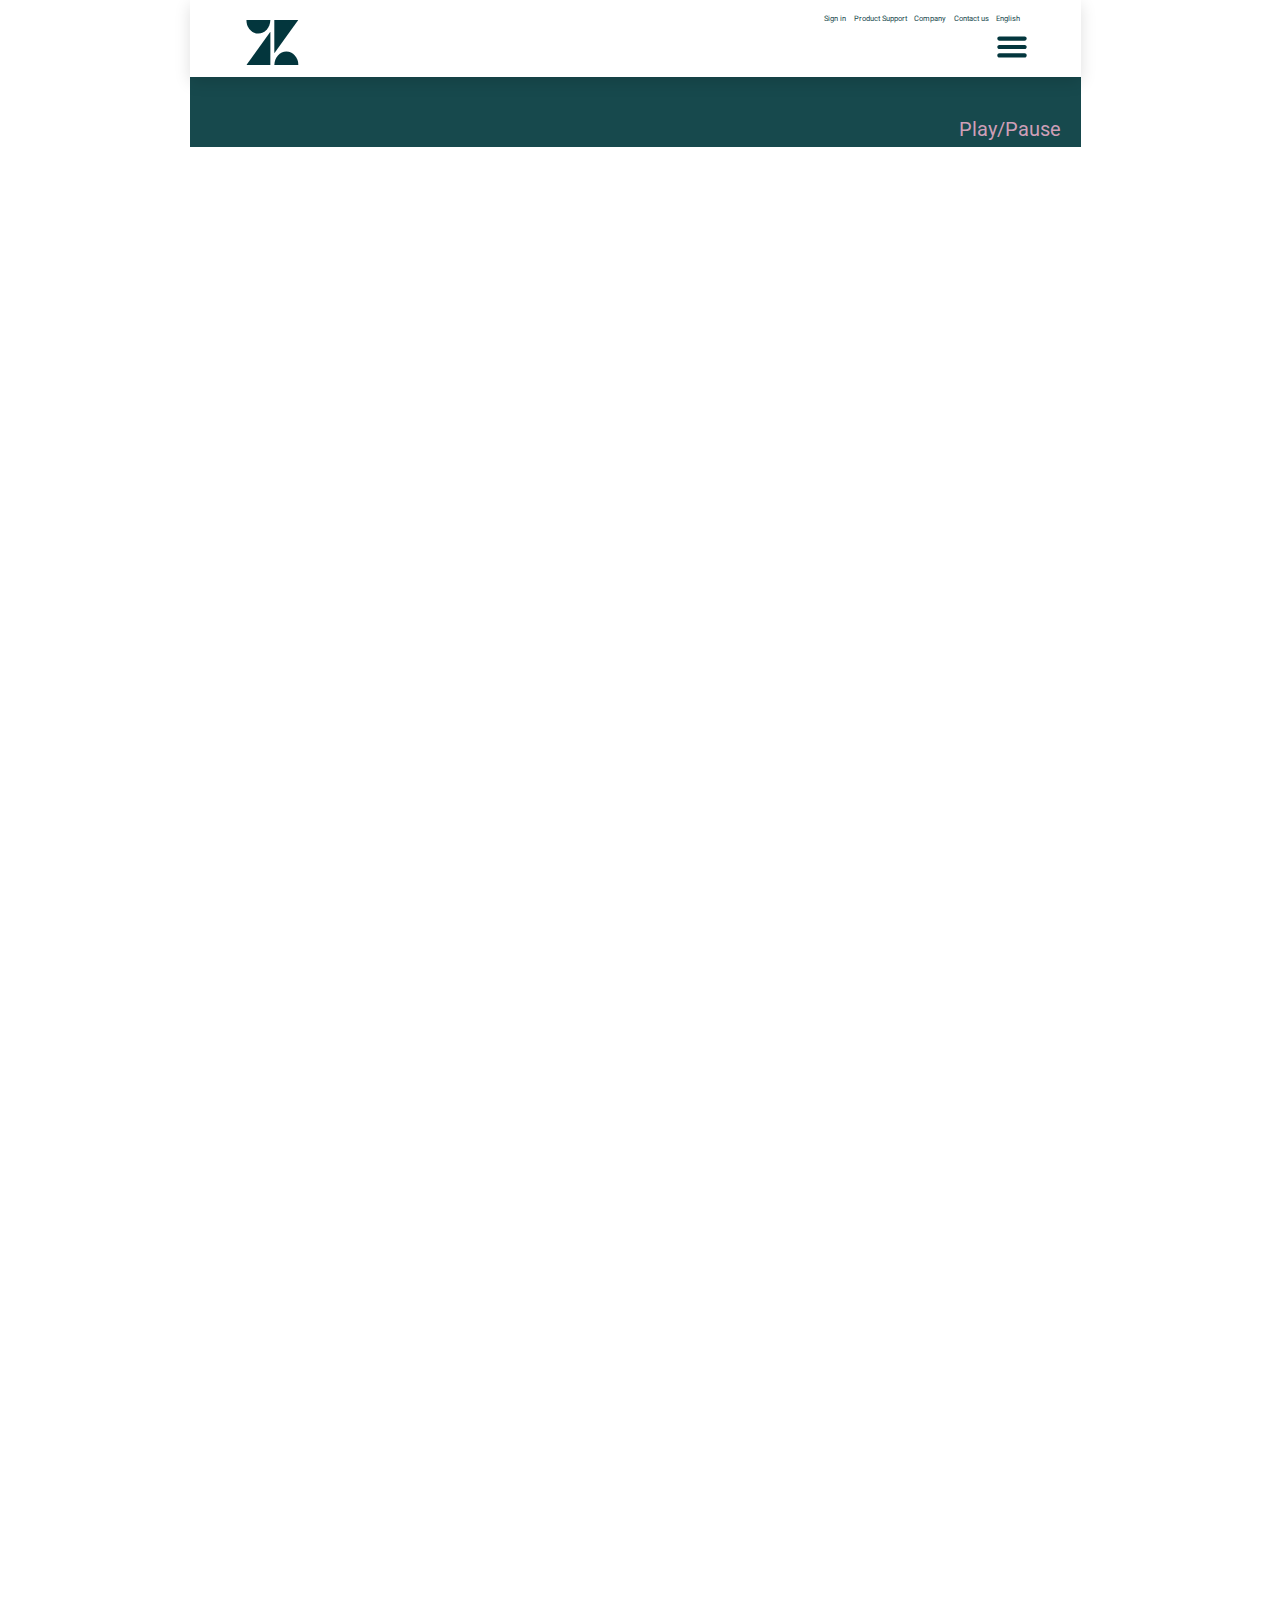
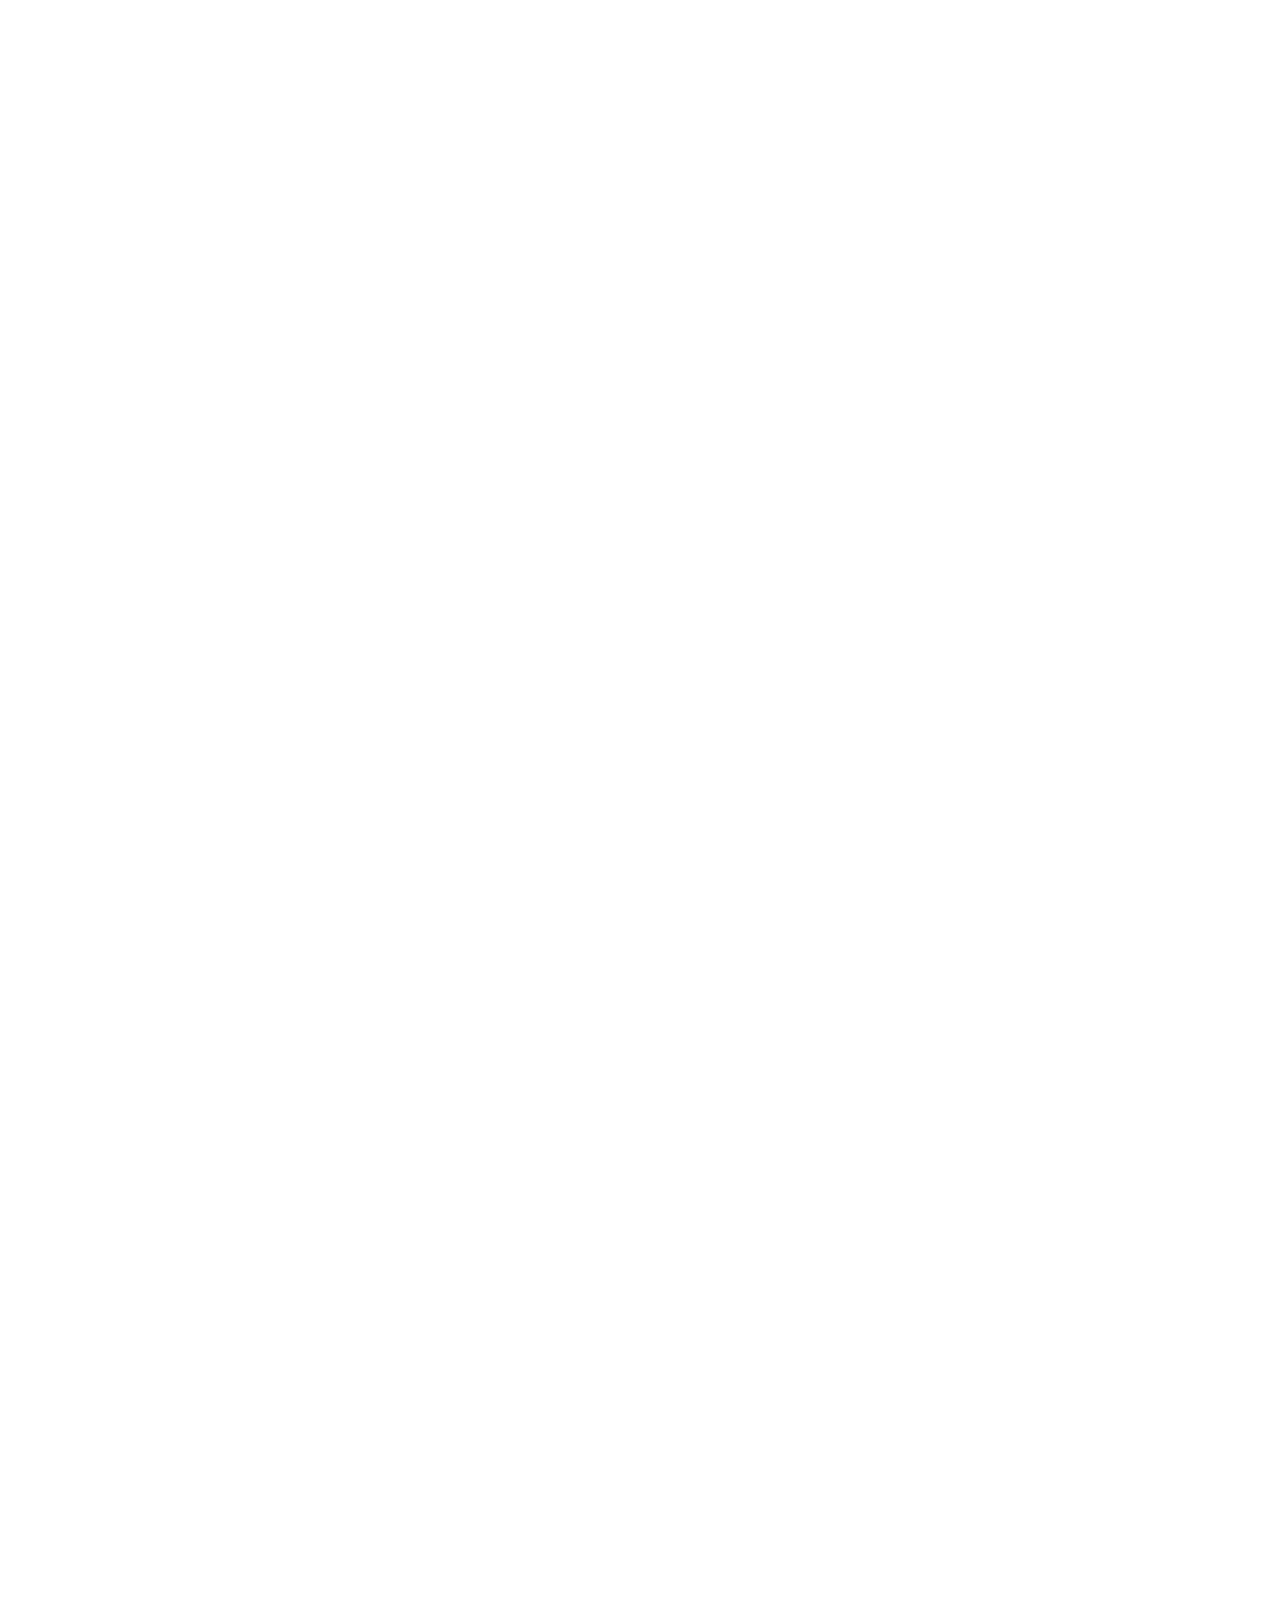
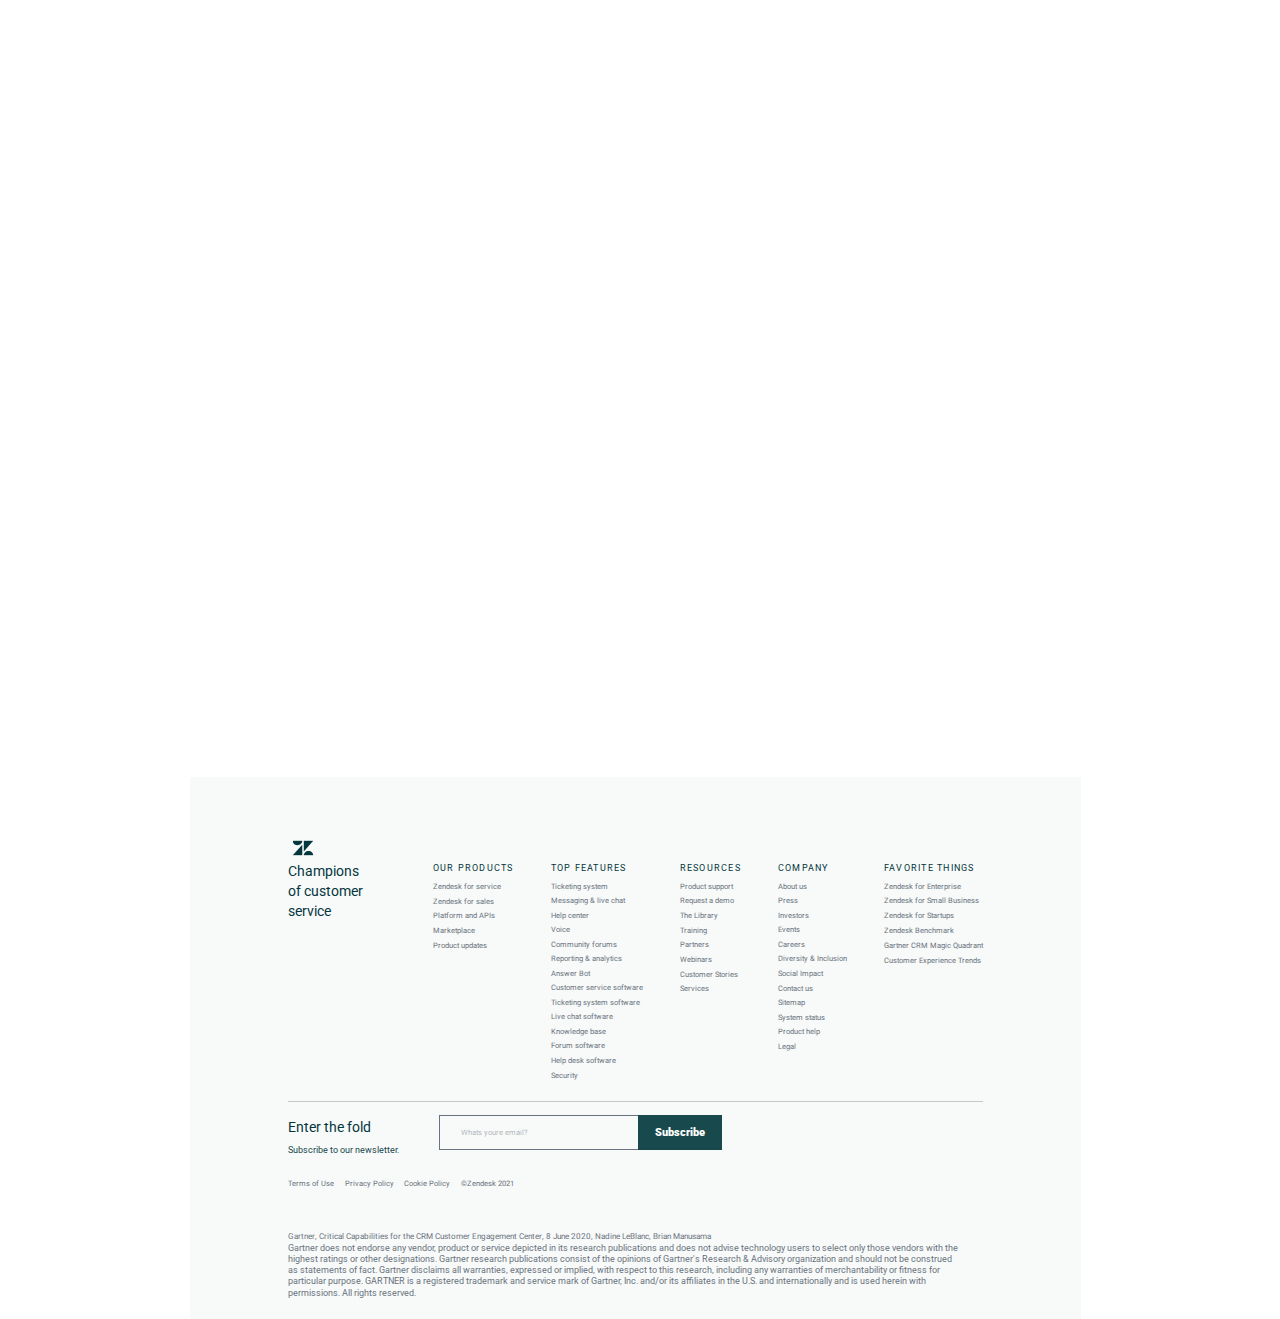
==== zendesk/index.html @ 56217d50 "feat: add favicon" ====
<!DOCTYPE html>
<html lang="en">
  <head>
    <meta charset="utf-8">
    <meta name="viewport" content="width=device-width, initial-scale=1.0">
    <title>Zendesk</title>
    <link rel="stylesheet" type="text/css" href="./style.css">
    <link rel="preconnect" href="https://fonts.googleapis.com">
    <link rel="preconnect" href="https://fonts.gstatic.com" crossorigin>
    <link href="https://fonts.googleapis.com/css2?family=Roboto:ital,wght@0,100;0,300;0,400;0,500;0,700;0,900;1,100;1,300;1,400;1,500;1,700;1,900&display=swap" rel="stylesheet">
    <link rel="stylesheet" href="https://cdn.jsdelivr.net/npm/swiper@11/swiper-bundle.min.css">
    <link rel="icon" type="image/x-icon" href="./assets/favicon.ico">
  </head>
  <body id="body">
    <div id="desktop-body" class="desktop-body">
      <div class="header-frame">
        <div class="header-wrapper">
          <div id="header-toplinks-frame" class="header-toplinks-frame">
            <div class="header-toplinks-buttons">
              <div class="header-toplinks-simple-button header-toplinks-sign-in">Sign in</div>
              <div class="header-toplinks-simple-button header-toplinks-product-support">Product Support</div>
              <div class="header-toplinks-simple-button header-toplinks-company">Company</div>
              <div class="header-toplinks-simple-button header-toplinks-contact-us">Contact us</div>
            </div>
            <div class="header-toplinks-simple-button header-toplinks-language">English</div>
          </div>
          <div id="header-menu-frame" class="header-menu-frame">
            <div id="header-logo-group" class="header-logo-group">
              <img alt="logo" src="./assets/zendesk-logo.svg">
            </div>
            <div id="header-menu-buttons-frame" class="header-menu-buttons-frame">
              <div class="header-menu-wrapper">
                <div id="header-menu-products" class="header-menu-simple-button header-menu-products">Products</div>
                <div id="header-menu-products-menu-items-frame" class="header-menu-items-frame">
                  <div id="header-menu-products-messaging" class="header-menu-item">Messaging and Live Chat</div>
                  <div id="header-menu-products-privacy" class="header-menu-item">Data Privacy and Protection</div>
                  <div id="header-menu-products-help" class="header-menu-item">Help Center</div>
                </div>
              </div>
              <div class="header-menu-wrapper">
                <div id="header-menu-pricing" class="header-menu-simple-button header-menu-pricing">Pricing</div>
                <div id="header-menu-pricing-menu-items-frame" class="header-menu-items-frame">
                  <div id="header-menu-pricing-service" class="header-menu-item">For Service</div>
                  <div id="header-menu-pricing-sales" class="header-menu-item">For Sales</div>
                </div>
              </div>
              <div class="header-menu-wrapper">
                <div id="header-menu-solutions" class="header-menu-simple-button header-menu-solutions">Solutions</div>
                <div id="header-menu-solutions-menu-items-frame" class="header-menu-items-frame">
                  <div id="header-menu-solutions-enterprise" class="header-menu-item">Enterprise</div>
                  <div id="header-menu-solutions-industries" class="header-menu-item">Industries</div>
                </div>
              </div>
              <div class="header-menu-wrapper">
                <div id="header-menu-demo" class="header-menu-simple-button header-menu-demo">Demo</div>
                <div id="header-menu-demo-menu-items-frame" class="header-menu-items-frame">
                  <div id="header-menu-demo-demo" class="header-menu-item">Watch Demo</div>
                  <div id="header-menu-demo-trial" class="header-menu-item">Start Trial</div>
                </div>
              </div>
              <div class="header-menu-wrapper">
                <div id="header-menu-services" class="header-menu-simple-button header-menu-services">Services</div>
                <div id="header-menu-services-menu-items-frame" class="header-menu-items-frame">
                  <div id="header-menu-services-ticketing" class="header-menu-item">Ticketing System</div>
                  <div id="header-menu-services-forum" class="header-menu-item">Forum Software</div>
                </div>
              </div>
              <div class="header-menu-wrapper">
                <div id="header-menu-resources" class="header-menu-simple-button header-menu-resources">Resources</div>
                <div id="header-menu-resources-menu-items-frame" class="header-menu-items-frame">
                  <div id="header-menu-resources-blog" class="header-menu-item">Blog</div>
                  <div id="header-menu-cx-trends" class="header-menu-item">Customer Experience Trends</div>
                </div>
              </div>
              <div id="header-menu-get-started" class="header-menu-get-started-frame">
                <div class="header-menu-get-started-button">Get started</div>
              </div>
            </div>
            <div id="header-menu-burger-frame" class="header-menu-burger-frame burger">
              <img class="burger" src="./assets/burger-menu.svg" alt="burger menu">
            </div>
          </div>
        </div>
      </div>
      <aside id="burger-menu-frame" class="burger-menu-frame burger">
        <div class="burger-menu-wrapper burger">
          <div id="burger-menu-products" class="header-menu-simple-button header-menu-products burger">Products</div>
          <div id="burger-menu-pricing" class="header-menu-simple-button header-menu-pricing burger">Pricing</div>
          <div id="burger-menu-solutions" class="header-menu-simple-button header-menu-solutions burger">Solutions</div>
          <div id="burger-menu-demo" class="header-menu-simple-button header-menu-demo burger">Demo</div>
          <div id="burger-menu-services" class="header-menu-simple-button header-menu-services burger">Services</div>
          <div id="burger-menu-resources" class="header-menu-simple-button header-menu-resources burger">Resources</div>
        </div>
      </aside>
      <div id="page-content-frame" class="page-content-frame">
        <div class="page-content-background-sound-frame">
          <audio id="page-content-background-sound-audio">
            <source src="./assets/audio/ambient.mp3" type="audio/mpeg">
          </audio>
          <div id="page-content-background-sound-control-button" class="page-content-background-sound-control-button">Play/Pause</div>
        </div>
        <div class="page-content-customer-service-frame js-scroll">
          <div class="page-content-customer-service-inner-frame">
            <div class="page-content-customer-service-text-frame">
              <div class="page-content-customer-service-text-champions">Champions</div>
              <div class="page-content-customer-service-text-of-customer-frame">
                <div class="page-content-customer-service-text-of">of</div>
                <div class="page-content-customer-service-text-customer-frame">
                  <div class="page-content-customer-service-text-customer">customer</div>
                </div>
              </div>
              <div class="page-content-customer-service-text-service-frame">
                <div class="page-content-customer-service-text-service">service</div>
              </div>
            </div>
            <div class="page-content-customer-service-trial-frame">
              <div class="page-content-customer-service-trial-text">Zendesk makes customer service better. We build software to meet customer needs, set your team up for success, and keep your business in sync.</div>
              <div class="page-content-customer-service-trial-buttons-frame">
                <div class="page-content-customer-service-trial-free-trial-frame">
                  <div class="page-content-customer-service-trial-free-trial-button">Free trial</div>
                </div>
                <div class="page-content-customer-service-trial-demo-frame">
                  <div class="page-content-customer-service-trial-demo-button">View demo</div>
                </div>
              </div>
            </div>
          </div>
          <img class="page-content-customer-service-super-new" alt="super new" src="./assets/super-new.svg">
        </div>
        <div class="page-content-messaging-frame js-scroll">
          <div class="page-content-messaging-wrapper">
            <img class="page-content-messaging-image" alt="messaging image" src="./assets/messaging-image.svg">
            <div class="page-content-messaging-description-frame">
              <img class="page-content-messaging-description-image" alt="messaging description" src="./assets/messaging-description.svg">
              <div class="page-content-messaging-description-text-frame">
                <div class="page-content-messaging-description-header-text">Go all in on messaging</div>
                <div class="page-content-messaging-description-main-text">Cue the confetti—Zendesk messaging is here to help deliver rich conversational experiences that are connected across your web, mobile and social apps. It’s easy to automate and fast to scale for every customer need—and it’s all part of our new Zendesk Suite.</div>
                <div class="page-content-messaging-description-buttons-frame">
                  <div class="page-content-messaging-description-watch-video-frame">
                    <div class="page-content-messaging-description-watch-video-button">Watch video</div>
                  </div>
                  <div class="page-content-messaging-description-get-details-frame">
                    <div class="page-content-messaging-description-get-details-button">Get the details</div>
                  </div>
                </div>
              </div>
            </div>
          </div>
        </div>
        <div id="page-content-customer-support-frame" class="page-content-customer-support-frame js-scroll">
          <div class="page-content-customer-support-wrapper">
            <div class="page-content-customer-support-header-text-frame">
              <div class="page-content-customer-support-header-text">Where good conversations become great experiences</div>
              <div class="page-content-customer-support-header-additional-text">To make customers happy, you need conversational experiences—connected communication across any channel.</div>
            </div>
            <div class="page-content-customer-support-card-content-frame">
              <div class="page-content-customer-support-card-content-buttons-frame">
                <div class="page-content-customer-support-card-content-service-button">Service</div>
                <div class="page-content-customer-support-card-content-sales-button">Sales</div>
              </div>
              <div class="page-content-customer-support-card-content-description-frame">
                <div class="page-content-customer-support-card-content-description-text-frame">
                  <div class="page-content-customer-support-card-content-description-text-header-text">Give customers the best support</div>
                  <div class="page-content-customer-support-card-content-description-text-additional-text">Customers want to connect any time, any place. Meet them where they are with the Zendesk Suite, which provides sophisticated, seamless support that flows across channels.</div>
                  <div class="page-content-customer-support-card-content-description-text-learn-more-frame">
                    <div class="page-content-customer-support-card-content-description-text-learn-more-button">Learn more</div>
                  </div>
                  <div class="page-content-customer-support-card-content-description-text-squarespace-frame">
                    <img class="page-content-customer-support-card-content-description-text-squarespace-logo" src="./assets/squarespace-logo.svg" alt="squarespace logo">
                    <div class="page-content-customer-support-card-content-description-text-squarespace-quote-text">&ldquo;We’re here to help our customers succeed online, and that’s something we hear back from our customers. They just love our support channels.&rdquo;</div>
                    <div class="page-content-customer-support-card-content-description-text-squarespace-quote-author-frame">
                      <div class="page-content-customer-support-card-content-description-text-squarespace-quote-author-name-text">Raphael Fontes</div>
                      <div class="page-content-customer-support-card-content-description-text-squarespace-quote-author-title-text">Vice President of Customer Operations at Squarespace</div>
                    </div>
                  </div>
                </div>
                <div class="page-content-customer-support-card-content-description-images-frame">
                  <img class="page-content-customer-support-card-content-description-images-support-chat-image" alt="support chat image" src="./assets/support-chat-image.svg">
                  <img class="page-content-customer-support-card-content-description-images-support-person-image" alt="support person image" src="./assets/support-person-image.svg">
                </div>
              </div>
            </div>
          </div>
        </div>
        <div id="page-content-customer-experience-frame" class="page-content-customer-experience-frame js-scroll">
          <div class="page-content-customer-experience-card-content-frame">
            <div class="page-content-customer-experience-card-content-header-text">Customize your customer experience</div>
            <div class="page-content-customer-experience-card-content-additional-text">Glowing just under the surface of Zendesk is a powerful force that lets you connect and understand all of your customer data. Plus, it’s flexible and customizable, so you can adapt to anything thrown your way. Zendesk Sunshine isn’t faster than a speeding bullet, but it’s close.</div>
            <div class="page-content-customer-experience-card-content-buttons-frame">
              <div class="page-content-customer-experience-card-content-buttons-learn-more-frame">
                <div class="page-content-customer-experience-card-content-buttons-learn-more-button">Learn more</div>
              </div>
              <div class="page-content-customer-experience-card-content-buttons-watch-video-frame">
                <div class="page-content-customer-experience-card-content-buttons-watch-video-button">Watch video</div>
              </div>
            </div>
          </div>
        </div>
        <div id="page-content-customer-experience-trends-frame" class="page-content-customer-experience-trends-frame js-scroll">
          <audio id="page-content-customer-experience-trends-audio-1">
            <source src="./assets/audio/button-1.mp3" type="audio/mpeg">
          </audio>
          <audio id="page-content-customer-experience-trends-audio-2">
            <source src="./assets/audio/button-2.mp3" type="audio/mpeg">
          </audio>
          <audio id="page-content-customer-experience-trends-audio-3">
            <source src="./assets/audio/button-3.mp3" type="audio/mpeg">
          </audio>
          <div class="page-content-customer-experience-trends-wrapper">
            <div id="page-content-customer-experience-trends-new-customer-experience-frame" class="page-content-customer-experience-trends-new-customer-experience-frame page-content-customer-experience-trends-card-frame">
              <div class="page-content-customer-experience-trends-new-customer-experience-card-name page-content-customer-experience-trends-card-name">CX Trends 2021</div>
              <div class="page-content-customer-experience-trends-new-customer-experience-card-header page-content-customer-experience-trends-card-header">New world, new CX</div>
              <div class="page-content-customer-experience-trends-new-customer-experience-card-description page-content-customer-experience-trends-card-description">Last year, customer needs changed in a blink. Learn how your team can keep up.</div>
              <div class="page-content-customer-experience-trends-new-customer-experience-read-report-frame page-content-customer-experience-trends-action-button-frame">
                <div class="page-content-customer-experience-trends-new-customer-experience-read-report-button page-content-customer-experience-trends-action-button">Read report</div>
              </div>
            </div>
            <div id="page-content-customer-experience-trends-customer-experience-champions-frame" class="page-content-customer-experience-trends-card-frame page-content-customer-experience-trends-customer-experience-champions-frame">
              <div class="page-content-customer-experience-trends-customer-experience-champions-card-name page-content-customer-experience-trends-card-name">CX Champions</div>
              <div class="page-content-customer-experience-trends-customer-experience-champions-card-header page-content-customer-experience-trends-card-header">Speed + quality = agility</div>
              <div class="page-content-customer-experience-trends-customer-experience-champions-card-description page-content-customer-experience-trends-card-description">How leading CX orgs support customer-centric processes and drive business agility.</div>
              <div class="page-content-customer-experience-trends-customer-experience-champions-read-more-frame page-content-customer-experience-trends-action-button-frame">
                <div class="page-content-customer-experience-trends-customer-experience-champions-read-more-button page-content-customer-experience-trends-action-button">Read more</div>
              </div>
            </div>
            <div id="page-content-customer-experience-trends-new-product-frame" class="page-content-customer-experience-trends-card-frame page-content-customer-experience-trends-new-product-frame">
              <div class="page-content-customer-experience-trends-card-name page-content-customer-experience-trends-new-product-card-name">New product offering</div>
              <div class="page-content-customer-experience-trends-card-header page-content-customer-experience-trends-new-product-card-header">Introducing the Zendesk Suite</div>
              <div class="page-content-customer-experience-trends-new-product-card-description page-content-customer-experience-trends-card-description">Our new all-in-one customer service solution is easy to use, convenient for customers, and scales with your business.</div>
              <div class="page-content-customer-experience-trends-new-product-learn-more-frame page-content-customer-experience-trends-action-button-frame">
                <div class="page-content-customer-experience-trends-new-product-learn-more-button page-content-customer-experience-trends-action-button">Learn more</div>
              </div>
            </div>
          </div>
        </div>
        <div id="page-content-digital-customer-service-frame" class="page-content-digital-customer-service-frame js-scroll">
          <div class="page-content-digital-customer-service-card-content-frame">
            <div class="page-content-digital-customer-service-card-content-text">#1 in Digital Customer Service use case by</div>
            <div class="page-content-digital-customer-service-card-content-logo-frame">
              <img class="page-content-digital-customer-service-card-content-logo" alt="gartner logo" src="./assets/gartner-logo.svg">
            </div>
          </div>
        </div>
        <div id="page-content-customer-stories-frame" class="page-content-customer-stories-frame js-scroll">
          <div class="page-content-customer-stories-background-frame">
            <div class="page-content-customer-stories-card-content-frame">
              <div class="page-content-customer-stories-card-content-companies-frame">
                <div class="page-content-customer-stories-card-content-companies-header-text">The best customer experiences are built with Zendesk</div>
                <div class="page-content-customer-stories-card-content-companies-additional-text">The companies you use, use Zendesk</div>
                <div class="page-content-customer-stories-card-content-companies-logo-grid-frame">
                  <div class="page-content-customer-stories-card-content-companies-logo-grid-mailchimp">
                    <img alt="mailchimp logo" src="./assets/mailchimp-logo.svg">
                  </div>
                  <div class="page-content-customer-stories-card-content-companies-logo-grid-tesco">
                    <img alt="tesco logo" src="./assets/tesco-logo.svg">
                  </div>
                  <div class="page-content-customer-stories-card-content-companies-logo-grid-siemens">
                    <img alt="siemens logo" src="./assets/siemens-logo.svg">
                  </div>
                  <div class="page-content-customer-stories-card-content-companies-logo-grid-khan-academy">
                    <img alt="khan academy logo" src="./assets/khan-academy-logo.svg">
                  </div>
                  <div class="page-content-customer-stories-card-content-companies-logo-grid-stanleyblack-decker">
                    <img alt="stanleyblack decker logo" src="./assets/stanleyblack-decker-logo.svg">
                  </div>
                  <div class="page-content-customer-stories-card-content-companies-logo-grid-uber">
                    <img alt="uber logo" src="./assets/uber-logo.svg">
                  </div>
                </div>
                <div class="page-content-customer-stories-card-content-companies-action-button-frame">
                  <div class="page-content-customer-stories-card-content-companies-action-button">See all customer stories</div>
                </div>
              </div>
              <div class="page-content-customer-stories-card-content-images-frame">
                <img class="page-content-customer-stories-card-content-images-customer-image-top-right" alt="customer image top right" src="./assets/customer-image-top-right.svg" >                
                <img class="page-content-customer-stories-card-content-images-customer-image-middle-left" alt="customer image middle left" src="./assets/customer-image-middle-left.svg" >
                <img class="page-content-customer-stories-card-content-images-customer-image-bottom-right" alt="customer image bottom right" src="./assets/customer-image-bottom-right.svg" >
              </div>
            </div>
          </div>
        </div>
        <div id="page-content-customer-experience-links-frame" class="page-content-customer-experience-links-frame js-scroll">
          <div class="page-content-customer-experience-links-wrapper">
            <div class="page-content-customer-experience-links-card-content-frame">
              <div class="page-content-customer-experience-links-card-content-header-text">There’s more where that came from</div>
              <div class="page-content-customer-experience-links-card-content-links-grid-frame">
                <div class="page-content-customer-experience-links-card-content-links-grid-link-frame page-content-customer-experience-links-card-content-links-grid-complete-guide-frame">
                  <div class="page-content-customer-experience-links-card-content-links-grid-link-button page-content-customer-experience-links-card-content-links-grid-complete-guide-button">The complete guide to understanding customer service</div>
                </div>
                <div class="page-content-customer-experience-links-card-content-links-grid-link-frame page-content-customer-experience-links-card-content-links-grid-zendesk-update-frame">
                  <div class="page-content-customer-experience-links-card-content-links-grid-link-button page-content-customer-experience-links-card-content-links-grid-zendesk-update-button">Zendesk update: staying safe and working for you</div>
                </div>
                <div class="page-content-customer-experience-links-card-content-links-grid-link-frame page-content-customer-experience-links-card-content-links-grid-customer-service-metrics-frame">
                  <div class="page-content-customer-experience-links-card-content-links-grid-link-button page-content-customer-experience-links-card-content-links-grid-customer-service-metrics-button">3 customer service metrics that matter</div>
                </div>
                <div class="page-content-customer-experience-links-card-content-links-grid-link-frame page-content-customer-experience-links-card-content-links-grid-customer-service-objectives-frame">
                  <div class="page-content-customer-experience-links-card-content-links-grid-link-button page-content-customer-experience-links-card-content-links-grid-customer-service-objectives-button">Most important customer service objectives</div>
                </div>
                <div class="page-content-customer-experience-links-card-content-links-grid-link-frame page-content-customer-experience-links-card-content-links-grid-machine-learning-frame">
                  <div class="page-content-customer-experience-links-card-content-links-grid-link-button page-content-customer-experience-links-card-content-links-grid-machine-learning-button">Understanding machine learning vs deep learning</div>
                </div>
                <div class="page-content-customer-experience-links-card-content-links-grid-link-frame page-content-customer-experience-links-card-content-links-grid-remote-workforce-frame">
                  <div class="page-content-customer-experience-links-card-content-links-grid-link-button page-content-customer-experience-links-card-content-links-grid-remote-workforce-button">Transitioning to a remote workforce</div>
                </div>
                <div class="page-content-customer-experience-links-card-content-links-grid-link-frame page-content-customer-experience-links-card-content-links-grid-covid-impact-frame">
                  <div class="page-content-customer-experience-links-card-content-links-grid-link-button page-content-customer-experience-links-card-content-links-grid-covid-impact-button">The impact of COVID-19 on CX</div>
                </div>
                <div class="page-content-customer-experience-links-card-content-links-grid-link-frame page-content-customer-experience-links-card-content-links-grid-knowledge-management-frame">
                  <div class="page-content-customer-experience-links-card-content-links-grid-link-button page-content-customer-experience-links-card-content-links-grid-knowledge-management-button">5 of the best knowledge management examples</div>
                </div>
              </div>
            </div>
          </div>
        </div>
        <div id="page-content-free-trials-frame" class="page-content-free-trials-frame js-scroll">
          <div class="page-content-free-trials-card-content-frame">
            <div class="page-content-free-trials-card-content-header-text">Champions of awesome free trials</div>
            <div class="page-content-free-trials-card-content-buttons-frame">
              <div class="page-content-free-trials-card-content-buttons-action-button-frame page-content-free-trials-card-content-buttons-start-trial-frame">
                <div class="page-content-free-trials-card-content-buttons-action-button page-content-free-trials-card-content-buttons-start-trial-button">Start a free trial</div>
              </div>
              <div class="page-content-free-trials-card-content-buttons-action-button-frame page-content-free-trials-card-content-buttons-view-demo-frame">
                <div class="page-content-free-trials-card-content-buttons-action-button page-content-free-trials-card-content-buttons-view-demo-button">View demo</div>
              </div>
            </div>
          </div>
        </div>
        <div class="slider-frame js-scroll">
          <div class="swiper">
            <div class="swiper-wrapper">
              <div class="swiper-slide">
                <img alt="zendesk slide 1" src="./assets/zendesk-slide-1.jpg">
              </div>
              <div class="swiper-slide">
                <img alt="zendesk slide 2" src="./assets/zendesk-slide-2.jpg">
              </div>
              <div class="swiper-slide">
                <img alt="zendesk slide 3" src="./assets/zendesk-slide-3.jpg">
              </div>
              <div class="swiper-slide">
                <img alt="zendesk slide 4" src="./assets/zendesk-slide-4.jpg">
              </div>
              <div class="swiper-slide">
                <img alt="zendesk slide 5" src="./assets/zendesk-slide-5.jpg">
              </div>
              <div class="swiper-slide">
                <img alt="zendesk slide 6" src="./assets/zendesk-slide-6.jpg">
              </div>
            </div>
            <div class="swiper-pagination"></div>
          </div>
        </div>
        <div class="page-content-map-frame js-scroll">
          <div class="page-content-map-header">Find Us On The Map</div>
          <div id="page-content-map" class="page-content-map">
            <iframe src="https://www.google.com/maps/embed?pb=!1m14!1m8!1m3!1d4565.15080674015!2d19.929182137569207!3d50.04687845900588!3m2!1i1024!2i768!4f13.1!3m3!1m2!1s0x47165b1dc8efe8d5%3A0xc9ca2132fbec0dba!2sZendesk!5e0!3m2!1sen!2sby!4v1717702350385!5m2!1sen!2sby" width="400" height="300" style="border:0;" allowfullscreen="" loading="lazy" referrerpolicy="no-referrer-when-downgrade"></iframe>
          </div>
        </div>
      </div>
      <div id="footer-frame" class="footer-frame">
        <div class="footer-content-frame">
          <div class="footer-content-navigation-links-frame">
            <div class="footer-content-navigation-links-logo-frame">
              <div class="footer-content-navigation-links-logo">
                <img alt="zendesk logo" src="./assets/zendesk-logo-small.svg">
              </div>
            </div>
            <div class="footer-content-navigation-links-columns-frame">
              <div class="footer-content-navigation-links-columns-header-text">Champions of customer service</div>
              <div class="footer-content-navigation-links-columns-category-frame footer-content-navigation-links-columns-products-frame" >
                <div class="footer-content-navigation-links-columns-category-column-name footer-content-navigation-links-columns-products-column-name">Our Products</div>
                <div class="footer-content-navigation-links-columns-category-column-content-frame footer-content-navigation-links-columns-products-column-content-frame">
                  <div class="footer-content-navigation-links-columns-category-column-content-link footer-content-navigation-links-columns-products-column-content-service">Zendesk for service</div>
                  <div class="footer-content-navigation-links-columns-category-column-content-link footer-content-navigation-links-columns-products-column-content-sales">Zendesk for sales</div>
                  <div class="footer-content-navigation-links-columns-category-column-content-link footer-content-navigation-links-columns-products-column-content-platform">Platform and APIs</div>
                  <div class="footer-content-navigation-links-columns-category-column-content-link footer-content-navigation-links-columns-products-column-content-marketplace">Marketplace</div>
                  <div class="footer-content-navigation-links-columns-category-column-content-link footer-content-navigation-links-columns-products-column-content-updates">Product updates</div>
                </div>
              </div>
              <div class="footer-content-navigation-links-columns-category-frame footer-content-navigation-links-columns-features-frame">
                <div class="footer-content-navigation-links-columns-category-column-name footer-content-navigation-links-columns-features-column-name">Top Features</div>
                <div class="footer-content-navigation-links-columns-category-column-content-frame footer-content-navigation-links-columns-features-column-content-frame">
                  <div class="footer-content-navigation-links-columns-category-column-content-link footer-content-navigation-links-columns-features-column-content-ticketing">Ticketing system</div>
                  <div class="footer-content-navigation-links-columns-category-column-content-link footer-content-navigation-links-columns-features-column-content-messaging">Messaging & live chat</div>
                  <div class="footer-content-navigation-links-columns-category-column-content-link footer-content-navigation-links-columns-features-column-content-help-center">Help center</div>
                  <div class="footer-content-navigation-links-columns-category-column-content-link footer-content-navigation-links-columns-features-column-content-voice">Voice</div>
                  <div class="footer-content-navigation-links-columns-category-column-content-link footer-content-navigation-links-columns-features-column-content-forums">Community forums</div>
                  <div class="footer-content-navigation-links-columns-category-column-content-link footer-content-navigation-links-columns-features-column-content-reporting">Reporting & analytics</div>
                  <div class="footer-content-navigation-links-columns-category-column-content-link footer-content-navigation-links-columns-features-column-content-answer-bot">Answer Bot</div>
                  <div class="footer-content-navigation-links-columns-category-column-content-link footer-content-navigation-links-columns-features-column-content-customer-service-software">Customer service software</div>
                  <div class="footer-content-navigation-links-columns-category-column-content-link footer-content-navigation-links-columns-features-column-content-ticketing-system-software">Ticketing system software</div>
                  <div class="footer-content-navigation-links-columns-category-column-content-link footer-content-navigation-links-columns-features-column-content-live-chat-software">Live chat software</div>
                  <div class="footer-content-navigation-links-columns-category-column-content-link footer-content-navigation-links-columns-features-column-content-knowledge-base">Knowledge base</div>
                  <div class="footer-content-navigation-links-columns-category-column-content-link footer-content-navigation-links-columns-features-column-content-forum-software">Forum software</div>
                  <div class="footer-content-navigation-links-columns-category-column-content-link footer-content-navigation-links-columns-features-column-content-help-desk-software">Help desk software</div>
                  <div class="footer-content-navigation-links-columns-category-column-content-link footer-content-navigation-links-columns-features-column-content-security">Security</div>
                </div>
              </div>
              <div class="footer-content-navigation-links-columns-category-frame footer-content-navigation-links-columns-resources-frame">
                <div class="footer-content-navigation-links-columns-category-column-name footer-content-navigation-links-columns-resources-column-name">Resources</div>
                <div class="footer-content-navigation-links-columns-category-column-content-frame footer-content-navigation-links-columns-resources-column-content-frame">
                  <div class="footer-content-navigation-links-columns-category-column-content-link footer-content-navigation-links-columns-resources-column-content-product-support">Product support</div>
                  <div class="footer-content-navigation-links-columns-category-column-content-link footer-content-navigation-links-columns-resources-column-content-request-demo">Request a demo</div>
                  <div class="footer-content-navigation-links-columns-category-column-content-link footer-content-navigation-links-columns-resources-column-content-library">The Library</div>
                  <div class="footer-content-navigation-links-columns-category-column-content-link footer-content-navigation-links-columns-resources-column-content-training">Training</div>
                  <div class="footer-content-navigation-links-columns-category-column-content-link footer-content-navigation-links-columns-resources-column-content-partners">Partners</div>
                  <div class="footer-content-navigation-links-columns-category-column-content-link footer-content-navigation-links-columns-resources-column-content-webinars">Webinars</div>
                  <div class="footer-content-navigation-links-columns-category-column-content-link footer-content-navigation-links-columns-resources-column-content-customer-stories">Customer Stories</div>
                  <div class="footer-content-navigation-links-columns-category-column-content-link footer-content-navigation-links-columns-resources-column-content-services">Services</div>
                </div>
              </div>
              <div class="footer-content-navigation-links-columns-category-frame footer-content-navigation-links-columns-company-frame">
                <div class="footer-content-navigation-links-columns-category-column-name footer-content-navigation-links-columns-company-column-name">Company</div>
                <div class="footer-content-navigation-links-columns-category-column-content-frame footer-content-navigation-links-columns-company-column-content-frame">
                  <div class="footer-content-navigation-links-columns-category-column-content-link footer-content-navigation-links-columns-company-column-content-about">About us</div>
                  <div class="footer-content-navigation-links-columns-category-column-content-link footer-content-navigation-links-columns-company-column-content-press">Press</div>
                  <div class="footer-content-navigation-links-columns-category-column-content-link footer-content-navigation-links-columns-company-column-content-investors">Investors</div>
                  <div class="footer-content-navigation-links-columns-category-column-content-link footer-content-navigation-links-columns-company-column-content-events">Events</div>
                  <div class="footer-content-navigation-links-columns-category-column-content-link footer-content-navigation-links-columns-company-column-content-careers">Careers</div>
                  <div class="footer-content-navigation-links-columns-category-column-content-link footer-content-navigation-links-columns-company-column-content-diversity">Diversity & Inclusion</div>
                  <div class="footer-content-navigation-links-columns-category-column-content-link footer-content-navigation-links-columns-company-column-content-social-impact">Social Impact</div>
                  <div class="footer-content-navigation-links-columns-category-column-content-link footer-content-navigation-links-columns-company-column-content-contact-us">Contact us</div>
                  <div class="footer-content-navigation-links-columns-category-column-content-link footer-content-navigation-links-columns-company-column-content-sitemap">Sitemap</div>
                  <div class="footer-content-navigation-links-columns-category-column-content-link footer-content-navigation-links-columns-company-column-content-system-status">System status</div>
                  <div class="footer-content-navigation-links-columns-category-column-content-link footer-content-navigation-links-columns-company-column-content-product-help">Product help</div>
                  <div class="footer-content-navigation-links-columns-category-column-content-link footer-content-navigation-links-columns-company-column-content-legal">Legal</div>
                </div>
              </div>
              <div class="footer-content-navigation-links-columns-category-frame footer-content-navigation-links-columns-favorite-things-frame">
                <div class="footer-content-navigation-links-columns-category-column-name footer-content-navigation-links-columns-favorite-things-column-name">Favorite Things</div>
                <div class="footer-content-navigation-links-columns-category-column-content-frame footer-content-navigation-links-columns-favorite-things-column-content-frame">
                  <div class="footer-content-navigation-links-columns-category-column-content-link footer-content-navigation-links-columns-favorite-things-column-content-enterprise">Zendesk for Enterprise</div>
                  <div class="footer-content-navigation-links-columns-category-column-content-link footer-content-navigation-links-columns-favorite-things-column-content-small-business">Zendesk for Small Business</div>
                  <div class="footer-content-navigation-links-columns-category-column-content-link footer-content-navigation-links-columns-favorite-things-column-content-startups">Zendesk for Startups</div>
                  <div class="footer-content-navigation-links-columns-category-column-content-link footer-content-navigation-links-columns-favorite-things-column-content-benchmark">Zendesk Benchmark</div>
                  <div class="footer-content-navigation-links-columns-category-column-content-link footer-content-navigation-links-columns-favorite-things-column-content-crm">Gartner CRM Magic Quadrant</div>
                  <div class="footer-content-navigation-links-columns-category-column-content-link footer-content-navigation-links-columns-favorite-things-column-content-cx-trends">Customer Experience Trends</div>
                </div>
              </div>
            </div>
          </div>
          <div class="footer-content-subscribe-frame">
            <div class="footer-content-subscribe-content-frame">
              <div class="footer-content-subscribe-content-text-frame">
                <div class="footer-content-subscribe-content-text-header-text">Enter the fold</div>
                <div class="footer-content-subscribe-content-text-additional-text">Subscribe to our newsletter.</div>
              </div>
              <div class="footer-content-subscribe-content-email-box-frame">
                <div class="footer-content-subscribe-content-email-box-input-frame" >
                  <input class="footer-content-subscribe-content-email-box-input" type="email" name="footer-content-subscribe-content-email-box-input" placeholder="Whats youre email?" disabled>
                </div>  
                <div class="footer-content-subscribe-content-email-box-button-frame">
                  <div class="footer-content-subscribe-content-email-box-button">Subscribe</div>
                </div>
              </div>
            </div>
          </div>
          <div id="footer-content-policies-navigation-frame" class="footer-content-policies-navigation-frame">
            <div class="footer-content-policies-navigation-button footer-content-policies-navigation-terms-button">Terms of Use</div>
            <div class="footer-content-policies-navigation-button footer-content-policies-navigation-privacy-button">Privacy Policy</div>
            <div class="footer-content-policies-navigation-button footer-content-policies-navigation-cookie-button">Cookie Policy</div>
            <div class="footer-content-policies-navigation-copyright-text">&copy;Zendesk 2021</div>
          </div>
        </div>
      </div>
      <div id="copyright-frame" class="copyright-frame">
        <div class="copyright-content-frame">
          <div class="copyright-content-company-info-text">Gartner, Critical Capabilities for the CRM Customer Engagement Center, 8 June 2020, Nadine LeBlanc, Brian Manusama</div>
          <div class="copyright-content-description-text">Gartner does not endorse any vendor, product or service depicted in its research publications and does not advise technology users to select only those vendors with the highest ratings or other designations. Gartner research publications consist of the opinions of Gartner's Research & Advisory organization and should not be construed as statements of fact. Gartner disclaims all warranties, expressed or implied, with respect to this research, including any warranties of merchantability or fitness for particular purpose. GARTNER is a registered trademark and service mark of Gartner, Inc. and/or its affiliates in the U.S. and internationally and is used herein with permissions. All rights reserved.</div>
        </div>
      </div>
    </div>

    <script type="text/javascript" src="./js/burger-menu.js"></script>
    <script type="text/javascript" src="./js/header-menu.js"></script>
    <script src="https://cdn.jsdelivr.net/npm/swiper@11/swiper-bundle.min.js"></script>
    <script type="text/javascript" src="./js/slider.js"></script>
    <script type="text/javascript" src="./js/audio.js"></script>
    <script type="text/javascript" src="./js/scroll.js"></script>
  </body>
</html>
---- zendesk/style.css ----
:root {
  --header-shadow-color: rgba(0, 0, 0, 0.13);
  --header-menu-button-color: #03363D;
  --header-toplinks-button-color: #17494D;
  --page-content-background-color: #17494D;
  --customer-service-text-champions-color: #CE9FB7;
  --customer-service-text-customer-color: #00A656;
  --customer-service-text-service-color: #30AABC;
  --customer-service-trial-background-color: #FF6224;
  --messaging-frame-background-color: #FED6A8;
  --messaging-description-header-color: #03363D;
  --messaging-description-main-text-color: #17494D;
  --customer-support-header-text-color: #03363D;
  --customer-support-active-button-color: #17494D;
  --customer-support-inactive-button-color: #68737D;
  --customer-support-quote-border-color: #C2C8CC;
  --customer-experience-box-shadow-color: rgba(104, 115, 125, 0.15);
  --customer-experience-header-text-color: #03363D;
  --customer-experience-additional-text-color: #17494D;
  --customer-experience-trends-card-background-color: #F8F9F9;
  --customer-experience-trends-card-name-color: #03363D;
  --customer-experience-trends-card-description-color: #17494D;
  --customer-experience-trends-new-experience-border-color: #7D3D54;
  --customer-experience-trends-experience-champions-border-color: #3D8DAE;
  --customer-experience-trends-new-product-border-color: #C38F00;
  --digital-customer-service-background-color: #D6EEF2;
  --digital-customer-service-box-shadow-color: rgba(104, 115, 125, 0.15);
  --digital-customer-service-text-color: #03363D;
  --customer-stories-background-color: #F8F9F9;
  --customer-stories-text-color: #03363D;
  --customer-stories-button-underline-color: #17494D;
  --customer-experience-links-border-color: #C2C8CC;
  --customer-experience-links-text-color: #03363D;
  --customer-experience-links-button-underline-color: #17494D;
  --free-trials-background-color: #D6EEF2;
  --free-trials-header-text-color: #03363D;
  --free-trials-action-button-background-color: #17494D;
  --footer-background-color: #F8F9F9;
  --footer-header-text-color: #03363D;
  --footer-navigation-link-color: #68737D;
  --footer-additional-text-color: #17494D;
  --footer-placeholder-text-color: rgba(104, 115, 125, 0.53);
  --footer-content-separator-color: #C2C8CC;
  --copyright-text-color: #68737D;
  --copyright-background-color: #F8F9F9;
}

html {
	font-size: 16px;
}

body {
	margin: 0;
}

.desktop-body {
	width: 100%;
	max-width: 90rem;
	height: 389.5rem;
	position: relative;
	background: white;
	margin: 0 auto;
	display: grid;
	grid-template-columns: 99% 1%;
	grid-template-rows: auto auto auto auto;
}

.faded :not(.burger) {
	filter: blur(5px) contrast(40%);
}

.no-scroll {
	overflow: hidden;
}

.js-scroll {
  opacity: 0;
  transition: opacity 500ms;
}

.js-scroll.scrolled {
  opacity: 1;
}

.header-frame {
	width: 100%;
	height: 7.6875rem;
	position: relative;
	background: white;
	box-shadow: 0 0.5rem 1.5rem var(--header-shadow-color);
	grid-row: 1 / 1;
	grid-column: 1 / 1;
	display: grid;
    grid-template-columns: 9% 78% 13%;;
    grid-template-rows: auto;
    animation: header-frame-box-shadow 8s;
    animation-timing-function: ease-in;
    animation-iteration-count: infinite;
}

@keyframes header-frame-box-shadow {
	to { box-shadow: 0 1rem 3rem green; }
}

.header-wrapper {
	height: 7.6875rem;
	display: flex;
	justify-content: flex-start;
	flex-direction: column;
	grid-column: 2 / 2;
}

.header-menu-frame {
	height: 4.625rem;
	position: relative;
	display: grid;
	grid-template-columns: auto auto;
	grid-template-rows: auto;
    margin: 0 auto auto auto;
    align-items: center;
    justify-content: space-between;
    column-gap: 10rem;
}

.header-logo-group {
	width: fit-content;
	height: fit-content;
	position: relative;
	margin: auto;
	margin-bottom: 0.9375rem;
	display: grid;
	grid-column: 1 / 1;
	grid-row: 1 / 1;
    animation-name: header-logo-scale;
    animation-duration: 10s;
    animation-iteration-count: infinite;
}

@keyframes header-logo-scale {
	from { transform: scale(1); }
	to { transform: scale(1.5); }
}

.header-menu-buttons-frame {
	height: 3.625rem;
	position: relative;
	display: flex;
	flex-direction: row;
	justify-content: space-evenly;
    align-items: center;
    padding-left: 0.03125rem;
    padding-right: 0.03125rem;
    grid-column: 2 / 2;
    grid-row: 1 / 1;
}

.header-menu-simple-button {
	text-align: center;
	color: var(--header-menu-button-color);
	font-size: 1rem;
	font-family: Roboto;
	font-style: normal;
	font-weight: 400;
	line-height: 1.5rem;
	word-wrap: break-word;
	position: relative;
	margin-right: 3.75rem;
}

.header-menu-simple-button:hover {
	cursor: pointer;
	text-decoration: underline;
}

.header-menu-demo {
	text-align: left;
}

.header-menu-services {
	text-align: left;
}

.header-menu-solutions {
	font-size: 0.9375rem;
}

.header-menu-wrapper {
	display: flex;
	flex-direction: column;
}

.header-menu-items-frame {
	display: none;
}

.header-menu-items-frame-open {
	display: flex;
	flex-direction: column;
	box-shadow: 0px 8px 16px 0px var(--header-shadow-color);
	background: white;
	position: absolute;
	margin-top: 1.5rem;
	padding: 0.5rem;
	flex-wrap: wrap;
    align-content: flex-start;
	justify-content: space-evenly;
    align-items: flex-start;
    row-gap: 0.5rem;
}

.header-menu-item {
	text-align: center;
	color: var(--header-menu-button-color);
	font-size: 0.75rem;
	font-family: Roboto;
	font-style: normal;
	font-weight: 400;
	line-height: 1rem;
	word-wrap: break-word;
	position: relative;
}

.header-menu-item:hover {
	cursor: pointer;
	text-decoration: underline;
}

.header-menu-get-started-frame {
	height: 2.875rem;
	background: var(--header-toplinks-button-color);
	border: 0.125rem var(--header-toplinks-button-color) solid;
	display: grid;
	align-content: center;
	justify-content: center;
    padding-left: 2rem;
    padding-right: 2rem;
    white-space: nowrap;
    animation-name: get-started-gradient;
    animation-duration: 5s;
    animation-iteration-count: infinite;
}

@keyframes get-started-gradient {
	from { background: var(--header-toplinks-button-color); }
	to { background: linear-gradient(#174b4f, #182868, #501981, #9a1978, #b31a1a); }
}

.header-menu-get-started-frame:hover {
	cursor: pointer;
}

.header-menu-get-started-button {
	text-align: center;
	color: white;
	font-size: 1rem;
	font-family: Roboto;
	font-style: normal;
	font-weight: 400;
	line-height: 1.5rem;
	word-wrap: break-word;
}

.header-menu-burger-frame {
	position: relative;
	z-index: 2;
	display: none;
}

.header-menu-burger-frame:hover {
	cursor: pointer;
}

.header-menu-burger-open {
	animation: header-menu-burger-rotate 0.5s;
	animation-iteration-count: 1;
	animation-fill-mode: forwards;
	animation-timing-function: ease-in;
}

@keyframes header-menu-burger-rotate {
	to { transform: rotate(-90deg); }
}

.header-menu-burger-closed {
	animation: header-menu-burger-rotate-back 1s;
	animation-iteration-count: 1;
	animation-fill-mode: forwards;
	animation-timing-function: ease-in;
}

@keyframes header-menu-burger-rotate-back {
	from { transform: rotate(-90deg); }
	to { transform: rotate(0deg); }
}

.header-toplinks-frame {
	height: 1.75rem;
	display: flex;
	flex-direction: row;
	justify-content: right;
    align-content: flex-end;
    flex-wrap: wrap;
	margin: auto 2% 0 auto;
}

.header-toplinks-buttons {
	height: 1.125rem;
	display: flex;
	flex-direction: row;
}

.header-toplinks-simple-button {
	color: var(--header-toplinks-button-color);
	font-size: 0.75rem;
	font-family: Roboto;
	font-style: normal;
	letter-spacing: 0;
	font-weight: 400;
	line-height: 1.125rem;
	word-wrap: break-word;
	margin-right: 0.75rem;
}

.header-toplinks-simple-button:hover {
	cursor: pointer;
	text-decoration: underline;
}

.header-toplinks-company {
	text-align: center;
}

.header-toplinks-language {
	text-align: center;
	margin-right: 0;
}

.page-content-frame {
	width: 100%;
	height: 390rem;
	grid-row: 2 / 2;
	grid-column: 1 / 1;
	display: flex;
	flex-direction: column;
	align-items: center;
}

.burger-menu-frame {
	margin: 3rem 0 auto auto;
	opacity: 0.85;
	position: relative;
	z-index: 1;
	grid-row: 1 / 1;
	grid-column: 2 / 2;
	display: none;
}

.burger-menu-open {
	display: flex;
	overflow: overlay;
	background: var(--free-trials-background-color);
	animation: burger-menu-show-up 1s;
	animation-timing-function: ease-in-out;
	animation-iteration-count: 1;
	animation-fill-mode: forwards;
}

@keyframes burger-menu-show-up {
	to { transform: translateX(-100%); }
}

.burger-menu-closed {
	animation: burger-menu-close 1s;
	animation-timing-function: ease-in-out;
	animation-iteration-count: 1;
	animation-fill-mode: forwards;
}

@keyframes burger-menu-close {
	from { transform: translateX(-100%); }
	to { transform: translateX(0%); display: none; }
}

.burger-menu-wrapper {
	display: flex;
	flex-direction: column;
	justify-content: space-around;
	align-content: flex-start;
	flex-wrap: wrap;
    align-items: flex-start;
    padding: 3rem 7rem 2rem 2rem;
    row-gap: 1.5rem;
}

.burger-menu-wrapper > div {
	font-size: 2rem;
}

.burger-menu-wrapper > .header-menu-simple-button {
	margin-right: 0;
}

.page-content-background-sound-frame {
	width: 100%;
	height: 7rem;
	background: var(--page-content-background-color);
	display: flex;
	justify-content: flex-end;
}

.page-content-background-sound-control-button {
	padding-top: 4rem;
	padding-right: 2rem;
	color: var(--customer-service-text-champions-color);
	font-size: 2rem;
	font-family: Roboto;
	font-style: normal;
	font-weight: 400;
	line-height: 2.5rem;
	word-wrap: break-word;
}

.page-content-background-sound-control-button:hover {
	cursor: pointer;
	text-decoration: underline;
}

.page-content-customer-service-frame {
	width: 100%;
	height: 35.375rem;
	background: var(--page-content-background-color);
	display: grid;
	grid-template-columns: 10% 80% 10%;
	grid-template-rows: auto;
}

.page-content-customer-service-inner-frame {
	min-height: 31.25rem;
	display: flex;
	align-items: center;
    align-content: center;
    flex-wrap: wrap;
    flex-direction: row;
	margin: 0 auto;
	grid-column: 2 / 2;
	justify-content: space-between;
    column-gap: 15rem;
}

.page-content-customer-service-text-frame {
	height: 19.8125rem;
	display: flex;
	flex-direction: column;
}

.page-content-customer-service-text-champions {
	color: var(--customer-service-text-champions-color);
	font-size: 4.8125rem;
	font-family: Roboto;
	font-style: normal;
	font-weight: 700;
	line-height: 6.09375rem;
	word-wrap: break-word;
}

.page-content-customer-service-text-of-customer-frame {
	height: 6.0625rem;
	display: flex;
}

.page-content-customer-service-text-of {
	color: white;
	font-size: 4.8125rem;
	font-family: Roboto;
	font-style: normal;
	font-weight: 700;
	line-height: 6.09375rem;
	word-wrap: break-word;
	margin-right: 0.9375rem;
}

.page-content-customer-service-text-customer-frame {
	height: 5.3625rem;
	display: flex;
    flex-direction: row-reverse;
    align-content: center;
    justify-content: flex-end;
    flex-wrap: wrap;
    border-bottom: solid 0.25rem white;
}

.page-content-customer-service-text-customer {
	color: var(--customer-service-text-customer-color);
	font-size: 4.8125rem;
	font-family: Roboto;
	font-style: normal;
	font-weight: 700;
	line-height: 6.09375rem;
	word-wrap: break-word;
}

.page-content-customer-service-text-service-frame {
	width: fit-content;
	height: 5.3625rem;
	display: flex;
    flex-direction: row-reverse;
    align-content: center;
    justify-content: flex-end;
    flex-wrap: wrap;
    border-bottom: 0.25rem solid white;
}

.page-content-customer-service-text-service {
	color: var(--customer-service-text-service-color);
	font-size: 4.875rem;
	font-family: Roboto;
	font-style: normal;
	font-weight: 700;
	line-height: 6.09375rem;
	word-wrap: break-word;
}

.page-content-customer-service-trial-frame {
	height: 16.25rem;
	display: flex;
	flex-direction: column;
    flex-wrap: wrap;
    align-content: flex-end;
    justify-content: space-around;
    align-items: flex-start;
}

.page-content-customer-service-trial-text {
	width: 25rem;
	color: white;
	font-size: 1.25rem;
	font-family: Roboto;
	font-style: normal;
	font-weight: 400;
	line-height: 1.75rem;
	word-wrap: break-word;
}

.page-content-customer-service-trial-buttons-frame {
	height: 4.25rem;
	display: flex;
	flex-direction: row;
    flex-wrap: wrap;
    align-content: center;
    justify-content: space-between;
    column-gap: 1rem;
}

.page-content-customer-service-trial-free-trial-frame {
	height: 3.25rem;
	display: grid;
    align-content: center;
    justify-content: center;
	background: var(--customer-service-trial-background-color);
	border: 0.125rem var(--customer-service-trial-background-color) solid;
	padding-left: 1.5rem;
	padding-right: 1.5rem;
	animation-name: free-trial-rotate;
    animation-duration: 2s;
    animation-iteration-count: infinite;
}

@keyframes free-trial-rotate {
	from { transform: none; }
	to { transform: rotate(360deg); }
}

.page-content-customer-service-trial-free-trial-frame:hover {
	cursor: pointer;
}

.page-content-customer-service-trial-free-trial-button {
	text-align: center;
	color: white;
	font-size: 1.125rem;
	font-family: Roboto;
	font-style: normal;
	font-weight: 400;
	line-height: 1.5625rem;
	word-wrap: break-word;
}

.page-content-customer-service-trial-demo-frame {
	height: 3.25rem;
	display: grid;
    align-content: center;
    justify-content: center;
	border: 0.125rem var(--customer-service-trial-background-color) solid;
	padding-left: 1.5rem;
	padding-right: 1.5rem;
	animation-name: view-demo-skew;
    animation-duration: 5s;
    animation-iteration-count: infinite;
}

@keyframes view-demo-skew {
	from { transform: none; }
	to { transform: skew(10deg, 10deg); }
}

.page-content-customer-service-trial-demo-frame:hover {
	cursor: pointer;
}

.page-content-customer-service-trial-demo-button {
	text-align: center;
	color: var(--customer-service-trial-background-color);
	font-size: 1.125rem;
	font-family: Roboto;
	font-style: normal;
	font-weight: 400;
	line-height: 1.5625rem;
	word-wrap: break-word;
}

.page-content-customer-service-super-new {
	height: 10rem;
	margin-left: 5.5rem;
    margin-top: 0.8125rem;
    z-index: 100;
    overflow: visible;
    grid-column: 1 / 1;
    animation-name: super-new-opacity;
    animation-duration: 3s;
    animation-iteration-count: infinite;
}

@keyframes super-new-opacity {
	from { opacity: 1; }
	to { opacity: 0; }
}

.page-content-messaging-frame {
	width: 100%;
	height: 25.1875rem;
	background: var(--messaging-frame-background-color);
	display: grid;
	grid-template-columns: 10% 80% 10%;
	grid-template-rows: auto;
}

.page-content-messaging-wrapper {
	height: 25.1875rem;
	grid-column: 2 / 2;
	display: grid;
	grid-template-columns: auto auto;
	grid-template-rows: auto;
	align-items: center;
    justify-content: center;
    column-gap: 6rem;
}

.page-content-messaging-image {
	height: 21.75rem;
    grid-column: 1 / 1;
    grid-row: 1 / 1;
	display: grid;
	z-index: 2;
	margin-left: -2.40625rem;
	animation: messaging-image-top 4s;
	animation-timing-function: ease-out;
	animation-iteration-count: infinite;
}

@keyframes messaging-image-top {
	to { top: 12rem; position: relative; }
}

.page-content-messaging-description-frame {
	height: 17.1875rem;
    grid-column: 1 / 2;
    grid-row: 1 / 1;
	display: flex;
	flex-direction: row;
	z-index: 1;
	justify-content: space-around;
    align-items: flex-end;
    padding-top: 1.5rem;
    column-gap: 3.75rem;
}

.page-content-messaging-description-image {
	height: 16.6875rem;
	margin-left: 2.40625rem;
	animation-name: messaging-description-blur;
    animation-duration: 10s;
    animation-iteration-count: infinite;
}

@keyframes messaging-description-blur {
	from { filter: none; }
	to { filter: blur(1.5rem); }
}

.page-content-messaging-description-text-frame {
	height: 17.1875rem;
	display: flex;
	flex-direction: column;
	justify-content: space-between;
	margin-bottom: 1rem;
}

.page-content-messaging-description-header-text {
	width: fit-content;
	color: var(--messaging-description-header-color);
	font-size: 1.9375rem;
	font-family: Roboto;
	font-style: normal;
	font-weight: 700;
	line-height: 2.5rem;
	word-wrap: break-word;
}

.page-content-messaging-description-main-text {
	width: 27.5625rem;
	color: var(--messaging-description-main-text-color);
	font-size: 1rem;
	font-family: Roboto;
	font-style: normal;
	font-weight: 400;
	line-height: 1.5rem;
	word-wrap: break-word;
}

.page-content-messaging-description-buttons-frame {
	height: 2.6875rem;
	display: flex;
	flex-direction: row;
}

.page-content-messaging-description-watch-video-frame {
	height: 1.3125rem;
	display: flex;
	flex-direction: row-reverse;
	margin-left: 1.125rem;
	margin-right: 0.8125rem;
	flex-wrap: wrap;
    justify-content: center;
    border-bottom: 0.125rem solid var(--messaging-description-main-text-color);
    padding: 0.25rem;
    animation-name: watch-video-height;
    animation-duration: 4s;
    animation-iteration-count: infinite;
}

@keyframes watch-video-height {
	from { height: 1.3125rem; }
	to { height: 3rem; }
}

.page-content-messaging-description-watch-video-frame:hover {
	cursor: pointer;
}

.page-content-messaging-description-watch-video-button {
	color: var(--messaging-description-header-color);
	font-size: 1.125rem;
	font-family: Roboto;
	font-style: normal;
	font-weight: 700;
	line-height: 1.6875rem;
	word-wrap: break-word;
	display: grid;
    justify-content: center;
    align-items: center;
}

.page-content-messaging-description-get-details-frame {
	height: 1.3125rem;
	display: flex;
	flex-direction: row-reverse;
	flex-wrap: wrap;
    justify-content: center;
    border-bottom: 0.125rem solid var(--messaging-description-main-text-color);
    padding: 0.25rem;
}

.page-content-messaging-description-get-details-frame:hover {
	cursor: pointer;
}

.page-content-messaging-description-get-details-button {
	color: var(--messaging-description-header-color);
	font-size: 1.125rem;
	font-family: Roboto;
	font-style: normal;
	font-weight: 700;
	line-height: 1.6875rem;
	word-wrap: break-word;
	display: grid;
    justify-content: center;
    align-items: center;
}

.page-content-customer-support-frame {
	width: 100%;
	height: 76.5rem;
	margin-top: 2rem;
	display: grid;
	grid-template-columns: 5% 90% 5%;
	grid-template-rows: auto;
}

.page-content-customer-support-wrapper {
	height: 76.5rem;
	grid-column: 2 / 2;
	display: flex;
	flex-direction: column;
	align-items: center;
    justify-content: space-evenly;
}

.page-content-customer-support-header-text-frame {
	height: 13rem;
	display: flex;
	flex-direction: column;
	align-items: center;
	justify-content: space-between;
}

.page-content-customer-support-header-text {
	width: 36rem;
	height: 7rem;
	text-align: left;
	color: var(--customer-support-header-text-color);
	font-size: 3rem;
	font-family: Roboto;
	font-style: normal;
	font-weight: 700;
	line-height: 3.5rem;
	word-wrap: break-word;
    animation-name: customer-support-header-movement;
    animation-duration: 30s;
    animation-iteration-count: infinite;
}

@keyframes customer-support-header-movement {
	from { transform: translateX(-10rem); }
	to { transform: translateX(10rem); }
}

.page-content-customer-support-header-additional-text {
	width: 35.625rem;
	height: 3.5rem;
	text-align: center;
	color: var(--customer-support-header-text-color);
	font-size: 1.25rem;
	font-family: Roboto;
	font-style: normal;
	font-weight: 400;
	line-height: 1.75rem;
	word-wrap: break-word;
}

.page-content-customer-support-card-content-frame {
	height: 54.5rem;
	display: flex;
    flex-direction: column;
    flex-wrap: wrap;
    justify-content: space-between;
    align-items: center;
}

.page-content-customer-support-card-content-buttons-frame {
	height: 2.9375rem;
    display: flex;
    flex-direction: row;
    justify-content: center;
    flex-wrap: wrap;
    align-content: flex-start;
}

.page-content-customer-support-card-content-service-button {
	color: var(--customer-support-header-text-color);
	font-size: 1rem;
	font-family: Roboto;
	font-style: normal;
	font-weight: 700;
	text-transform: uppercase;
	line-height: 1.375;
	letter-spacing: 0.125rem;
	word-wrap: break-word;
	border-bottom: solid 0.125rem var(--customer-support-active-button-color);
    display: grid;
    justify-content: center;
    margin-right: 3.375rem;
}

.page-content-customer-support-card-content-service-button:hover {
	cursor: pointer;
	text-decoration: underline;
}

.page-content-customer-support-card-content-sales-button {
	color: var(--customer-support-inactive-button-color);
	font-size: 0.9375rem;
	font-family: Roboto;
	font-style: normal;
	font-weight: 400;
	text-transform: uppercase;
	line-height: 1.375rem;
	letter-spacing: 0.125rem;
	word-wrap: break-word;
}

.page-content-customer-support-card-content-sales-button:hover {
	cursor: pointer;
	text-decoration: underline;
}

.page-content-customer-support-card-content-description-frame {
	height: 50rem;
    display: flex;
    flex-direction: row;
    align-content: space-between;
    flex-wrap: wrap;
    justify-content: space-between;
}

.page-content-customer-support-card-content-description-text-frame {
	height: 50rem;
	display: flex;
    flex-direction: column;
    justify-content: flex-start;
    align-items: flex-start;
    row-gap: 1.875rem;
    margin-left: 2.125rem;
    margin-right: 10.625rem;
}

.page-content-customer-support-card-content-description-text-header-text {
	width: 22.375rem;
	color: var(--customer-support-header-text-color);
	font-size: 2rem;
	font-family: Roboto;
	font-weight: 700;
	line-height: 2.5rem;
	word-wrap: break-word;
}

.page-content-customer-support-card-content-description-text-additional-text {
	width: 20.9375rem;
	color: var(--customer-support-active-button-color);
	font-size: 1rem;
	font-family: Roboto;
	font-style: normal;
	font-weight: 300;
	line-height: 1.5rem;
	word-wrap: break-word;
}

.page-content-customer-support-card-content-description-text-learn-more-frame {
	height: 1.3125rem;
	padding-bottom: 0.1875rem;
	border-bottom: solid 0.125rem var(--customer-support-active-button-color);
}

.page-content-customer-support-card-content-description-text-learn-more-button {
	color: var(--customer-support-header-text-color);
	font-size: 1.125rem;
	font-family: Roboto;
	font-style: normal;
	font-weight: 400;
	line-height: 1.6875rem;
	word-wrap: break-word;
}

.page-content-customer-support-card-content-description-text-learn-more-button:hover {
	cursor: pointer;
	text-decoration: underline;
}

.page-content-customer-support-card-content-description-text-squarespace-frame {
	height: 13.5625rem;
	background: white;
	border-left: solid 0.125rem var(--customer-support-quote-border-color);
	margin-top: 2.125rem;
	margin-left: 2.5rem;
	padding-left: 1.875rem;
	display: flex;
	flex-direction: column;
	flex-wrap: wrap;
	align-content: space-between;
	justify-content: space-around;
	align-items: flex-start;
}

.page-content-customer-support-card-content-description-text-squarespace-logo {
	height: 1.625rem;
}

.page-content-customer-support-card-content-description-text-squarespace-quote-text {
	width: 17.4375rem;
	color: var(--customer-support-active-button-color);
	font-size: 1rem;
	font-family: Roboto;
	font-style: normal;
	font-weight: 300;
	line-height: 1.5rem;
	word-wrap: break-word;
}

.page-content-customer-support-card-content-description-text-squarespace-quote-author-frame {
	height: 3.75rem;
	margin-left: 0.25rem;
	display: flex;
	flex-direction: column;
}

.page-content-customer-support-card-content-description-text-squarespace-quote-author-name-text {
	width: 6.8125rem;
	color: var(--customer-support-active-button-color);
	font-size: 0.9375rem;
	font-family: Roboto;
	font-style: normal;
	font-weight: 300;
	line-height: 1.5rem;
	word-wrap: break-word;
}

.page-content-customer-support-card-content-description-text-squarespace-quote-author-title-text {
	width: 16.125rem;
	color: var(--customer-support-header-text-color);
	font-size: 0.875rem;
	font-family: Roboto;
	font-style: normal;
	font-weight: 300;
	line-height: 1.125rem;
	word-wrap: break-word;
}

.page-content-customer-support-card-content-description-images-frame {
	height: 48.439375rem;
	display: grid;
	grid-template-rows: auto;
	grid-template-columns: auto;
}

.page-content-customer-support-card-content-description-images-support-chat-image {
	height: 26.25rem;
	grid-column: 1 / 1;
	grid-row: 1 / 1;
	display: flex;
	z-index: 2;
	margin-top: 23.4375rem;
    margin-left: -6.5625rem;
}

.page-content-customer-support-card-content-description-images-support-person-image {
	height: 42.0625rem;
	grid-column: 1 / 1;
	grid-row: 1 / 1;
	display: flex;
	z-index: 1;
	animation: support-person-opacity-in-out 5s;
	animation-timing-function: ease-in-out;
	animation-iteration-count: infinite;
}

@keyframes support-person-opacity-in-out {
	from { opacity: 1; }
	to { opacity: 0; }
}

.page-content-customer-experience-frame {
	width: 100%;
	height: 40rem;
	background-image: url("assets/customer-experience-background.svg");
	margin-top: 5.875rem;
	display: grid;
	grid-template-columns: 44% 43% 13%;
	justify-content: center;
    align-items: center;
}

.page-content-customer-experience-card-content-frame {
	height: 26rem;
	grid-column: 2 / 2;
	background: white;
	box-shadow: 0 1.5rem 2.25rem var(--customer-experience-box-shadow-color);
	display: flex;
    flex-direction: column;
    align-content: center;
    justify-content: center;
    flex-wrap: wrap;
    row-gap: 1.375rem;
    animation: customer-experience-card-background 15s;
    animation-timing-function: ease-in;
    animation-iteration-count: infinite;
}

@keyframes customer-experience-card-background {
	to { background: skyblue; }
}

.page-content-customer-experience-card-content-header-text {
	width: 28.4375rem;
	color: var(--customer-experience-header-text-color);
	font-size: 3rem;
	font-family: Roboto;
	font-style: normal;
	font-weight: 400;
	line-height: 3.5rem;
	word-wrap: break-word;
}

.page-content-customer-experience-card-content-additional-text {
	width: 31rem;
	color: var(--customer-experience-additional-text-color);
	font-size: 0.9375rem;
	font-family: Roboto;
	font-style: normal;
	font-weight: 400;
	line-height: 1.5rem;
	word-wrap: break-word;
}

.page-content-customer-experience-card-content-buttons-frame {
	height: 2.5rem;
	display: flex;
    flex-direction: row;
    flex-wrap: wrap;
    justify-content: flex-start;
    column-gap: 2.25rem;
}

.page-content-customer-experience-card-content-buttons-learn-more-frame {
	height: 1.125rem;
	border-bottom: solid 0.125rem var(--customer-experience-additional-text-color);
	padding-bottom: 0.375rem;
}

.page-content-customer-experience-card-content-buttons-learn-more-button {
	color: var(--customer-experience-header-text-color);
	font-size: 1rem;
	font-family: Roboto;
	font-style: normal;
	font-weight: 400;
	line-height: 1.5rem;
	word-wrap: break-word;
}

.page-content-customer-experience-card-content-buttons-learn-more-button:hover {
	cursor: pointer;
	text-decoration: underline;
}

.page-content-customer-experience-card-content-buttons-watch-video-frame {
	height: 1.125rem;
	border-bottom: solid 0.125rem var(--customer-experience-additional-text-color);
	padding-bottom: 0.375rem;
}

.page-content-customer-experience-card-content-buttons-watch-video-button {
	color: var(--customer-experience-header-text-color);
	font-size: 1rem;
	font-family: Roboto;
	font-style: normal;
	font-weight: 400;
	line-height: 1.5rem;
	word-wrap: break-word;
}

.page-content-customer-experience-card-content-buttons-watch-video-button:hover {
	cursor: pointer;
	text-decoration: underline;
}

.page-content-customer-experience-trends-frame {
	width: 100%;
	height: 22rem;
	margin-top: 4rem;
    display: grid;
    grid-template-columns: 12% 76% 12%;
    grid-template-rows: auto;
}

.page-content-customer-experience-trends-wrapper {
	height: 22rem;
	grid-column: 2 / 2;
    display: flex;
    flex-direction: row;
    align-items: center;
    justify-content: space-around;
    align-content: center;
    flex-wrap: wrap;
}

.page-content-customer-experience-trends-card-frame {
	height: 21rem;
	background: var(--customer-experience-trends-card-background-color);
    display: flex;
    flex-direction: column;
    align-items: flex-start;
    justify-content: flex-start;
    align-content: center;
    flex-wrap: wrap;
    padding-right: 2rem;
    padding-left: 2rem;
    animation: cx-trends-card-frame-border 5s;
    animation-timing-function: ease-in-out;
    animation-iteration-count: infinite;
}

.page-content-customer-experience-trends-card-frame:hover {
	cursor: pointer;
}

@keyframes cx-trends-card-frame-border {
	to { border-width: 1rem; }
}

.page-content-customer-experience-trends-new-customer-experience-frame {
	border-bottom: solid 0.125rem var(--customer-experience-trends-new-experience-border-color);
}

.page-content-customer-experience-trends-card-name {
	height: 1.375rem;
	color: var(--customer-experience-trends-card-name-color);
	font-size: 0.875rem;
	font-family: Roboto;
	font-style: normal;
	font-weight: 500;
	text-transform: uppercase;
	line-height: 1.375rem;
	letter-spacing: 0.125rem;
	word-wrap: break-word;
	margin-top: 2rem;
}

.page-content-customer-experience-trends-new-customer-experience-card-name {
	width: 8.8125rem;
}

.page-content-customer-experience-trends-card-header {
	color: var(--customer-experience-trends-card-name-color);
	font-size: 1.5rem;
	font-family: Roboto;
	font-style: normal;
	font-weight: 700;
	line-height: 2rem;
	word-wrap: break-word;
	margin-top: 0.5rem;
}

.page-content-customer-experience-trends-new-customer-experience-card-header {
	width: 13.875rem;
}

.page-content-customer-experience-trends-card-description {
	color: var(--customer-experience-trends-card-description-color);
	font-size: 0.9375rem;
	font-family: Roboto;
	font-style: normal;
	font-weight: 400;
	line-height: 1.5rem;
	word-wrap: break-word;
	margin-top: 1.625rem;
}

.page-content-customer-experience-trends-new-customer-experience-card-description {
	width: 17.6875rem;
}

.page-content-customer-experience-trends-action-button-frame {
	height: 1.125rem;
	border-bottom: solid 0.125rem var(--customer-experience-trends-card-description-color);
	margin-top: auto;
	margin-bottom: 2.625rem;
    padding-bottom: 0.375rem;
}

.page-content-customer-experience-trends-action-button {
	color: var(--customer-experience-trends-card-name-color);
	font-size: 1rem;
	font-family: Roboto;
	font-style: normal;
	font-weight: 400;
	line-height: 1.5rem;
	word-wrap: break-word;
}

.page-content-customer-experience-trends-action-button:hover {
	cursor: pointer;
	text-decoration: underline;
}

.page-content-customer-experience-trends-customer-experience-champions-frame {
	border-bottom: solid 0.125rem var(--customer-experience-trends-experience-champions-border-color);
}

.page-content-customer-experience-trends-customer-experience-champions-card-name {
	width: 8.875rem;
}

.page-content-customer-experience-trends-customer-experience-champions-card-header {
	width: 16.3125rem;
 	font-size: 1.4375rem;
}

.page-content-customer-experience-trends-customer-experience-champions-card-description {
	width: 17.375rem;
 	font-size: 1rem;
}

.page-content-customer-experience-trends-new-product-frame {
	border-bottom: solid 0.125rem var(--customer-experience-trends-new-product-border-color);
}

.page-content-customer-experience-trends-new-product-card-name {
	width: 13.75rem;
}

.page-content-customer-experience-trends-new-product-card-header {
	width: 15.8125rem;
}

.page-content-customer-experience-trends-new-product-card-description {
	width: 16.5rem;
	font-size: 1rem;
	margin-top: 1.375rem;
}

.page-content-digital-customer-service-frame {
	width: 100%;
	height: 12.25rem;
	margin-top: 4rem;
    display: grid;
    grid-template-columns: 12% 76% 12%;
    align-items: center;
    justify-content: center;
}

.page-content-digital-customer-service-card-content-frame {
	height: 12.25rem;
	grid-column: 2 / 2;
	background: var(--digital-customer-service-background-color);
	box-shadow: 0 0.5rem 1.5rem var(--digital-customer-service-box-shadow-color);
    display: flex;
    flex-direction: column;
    align-content: center;
    flex-wrap: wrap;
    justify-content: space-evenly;
    align-items: center;
}

.page-content-digital-customer-service-card-content-text {
	color: var(--digital-customer-service-text-color);
	font-size: 2rem;
	font-family: Roboto;
	font-style: normal;
	font-weight: 700;
	line-height: 2.5rem;
	word-wrap: break-word;
}

.page-content-digital-customer-service-card-content-logo-frame {
	height: 2.25rem;
}

.page-content-digital-customer-service-card-content-logo {
	height: 2.25rem;
}

.page-content-customer-stories-frame {
	width: 100%;
	height: 48.8125rem;
	margin-top: 4rem;
    display: flex;
    justify-content: center;
    align-items: center;
}

.page-content-customer-stories-background-frame {
	width: 100%;
	height: 42.9375rem;
	background: var(--customer-stories-background-color);
    display: grid;
    grid-template-columns: 12% 76% 12%;
    grid-template-rows: auto;
    align-items: center;
    justify-content: center;
}

.page-content-customer-stories-card-content-frame {
	height: 34.91875rem;
	grid-column: 2 / 2;
	display: flex;
    flex-direction: row;
    flex-wrap: wrap;
    justify-content: space-between;
    align-items: flex-start;
    align-content: space-around;
}

.page-content-customer-stories-card-content-companies-frame {
	height: 34.91875rem;
    display: flex;
    flex-direction: column;
    flex-wrap: wrap;
    align-items: flex-start;
    justify-content: space-evenly;
}

.page-content-customer-stories-card-content-companies-header-text {
	width: 24.875rem;
	color: var(--customer-stories-text-color);
	font-size: 2.9375rem;
	font-family: Roboto;
	font-style: normal;
	font-weight: 700;
	line-height: 3.5rem;
	word-wrap: break-word;
}

.page-content-customer-stories-card-content-companies-additional-text {
	width: 20.9375rem;
	color: var(--customer-stories-text-color);
	font-size: 1.25rem;
	font-family: Roboto;
	font-style: normal;
	font-weight: 400;
	line-height: 1.75rem;
	word-wrap: break-word;
}

.page-content-customer-stories-card-content-companies-logo-grid-frame {
	height: 9.786875rem;
	display: grid;
	grid-template-rows: auto auto;
	grid-template-columns: auto auto auto;
	justify-content: start;
    align-items: center;
    justify-items: start;
    column-gap: 2.8125rem;
}

.page-content-customer-stories-card-content-companies-logo-grid-mailchimp {
	height: 2.0625rem;
	display: flex;
	grid-column: 1 / 1;
	grid-row: 1 / 1;
}

.page-content-customer-stories-card-content-companies-logo-grid-tesco {
	height: 1.5625rem;
	display: flex;
	grid-column: 1 / 1;
	grid-row: 2 / 2;
}

.page-content-customer-stories-card-content-companies-logo-grid-siemens {
	height: 1.0625rem;
	display: flex;
	grid-column: 2 / 2;
	grid-row: 1 / 1;
}

.page-content-customer-stories-card-content-companies-logo-grid-khan-academy {
	height: 1.1875rem;
	display: flex;
	grid-column: 2 / 2;
	grid-row: 2 / 2;
}

.page-content-customer-stories-card-content-companies-logo-grid-stanleyblack-decker {
	height: 1.125rem;
	display: flex;
	grid-column: 3 / 3;
	grid-row: 1 / 1;
}

.page-content-customer-stories-card-content-companies-logo-grid-uber {
	height: 1.75rem;
	display: flex;
	grid-column: 3 / 3;
	grid-row: 2 / 2;
}

.page-content-customer-stories-card-content-companies-action-button-frame {
	height: 1.3125rem;
	border-bottom: solid 0.125rem var(--customer-stories-button-underline-color);
	padding-bottom: 0.375rem;
}

.page-content-customer-stories-card-content-companies-action-button {
	color: var(--customer-stories-text-color);
	font-size: 1.125rem;
	font-family: Roboto;
	font-style: normal;
	font-weight: 400;
	line-height: 1.6875rem;
	word-wrap: break-word;
}

.page-content-customer-stories-card-content-companies-action-button:hover {
	cursor: pointer;
	text-decoration: underline;
}

.page-content-customer-stories-card-content-images-frame {
	height: 39.91875rem;
	display: grid;
	grid-template-columns: auto;
	grid-template-rows: auto;
}

.page-content-customer-stories-card-content-images-customer-image-top-right {
	height: 12.875rem;
	z-index: 3;
	display: flex;
	grid-column: 1 / 1;
	grid-row: 1 / 1;
	margin-left: auto;
	margin-right: 3.5625rem;
	margin-top: 1.4375rem;
}

.page-content-customer-stories-card-content-images-customer-image-middle-left {
	height: 25.6875rem;
	z-index: 2;
	display: flex;
	grid-column: 1 / 1;
	grid-row: 1 / 1;
	margin-left: -14.5rem;
	margin-top: 5.1875rem;
}

.page-content-customer-stories-card-content-images-customer-image-bottom-right {
	height: 21.375rem;
	z-index: 1;
	display: flex;
	grid-column: 1 / 1;
	grid-row: 1 / 1;
	margin-left: auto;
	margin-top: auto;
	margin-right: 0.3125rem;
	margin-bottom: 3.4375rem;
}

.page-content-customer-experience-links-frame {
	width: 100%;
	height: 21.625rem;
	display: grid;
	grid-template-columns: 12% 76% 12%;
	grid-template-rows: auto;
	justify-content: center;
	align-items: center;
}

.page-content-customer-experience-links-wrapper {
	height: 21.625rem;
	grid-column: 2 / 2;
	border-top: solid 0.125rem var(--customer-experience-links-border-color);
	display: flex;
	align-content: flex-end;
    flex-direction: row;
    flex-wrap: wrap;
}

.page-content-customer-experience-links-card-content-frame {
	height: 17.96875rem;
	display: flex;
	flex-direction: row;
    flex-wrap: wrap;
    align-content: space-around;
    justify-content: space-between;
    align-items: flex-start;
    column-gap: 5.5rem;
}

.page-content-customer-experience-links-card-content-header-text {
	width: 17.625rem;
	color: var(--customer-experience-links-text-color);
	font-size: 2rem;
	font-family: Roboto;
	font-style: normal;
	font-weight: 700;
	line-height: 2.5rem;
	word-wrap: break-word;
}

.page-content-customer-experience-links-card-content-links-grid-frame {
	height: 14.96875rem;
	display: flex;
	flex-direction: column;
	flex-wrap: wrap;
	row-gap: 0.875rem;
	column-gap: 2.8125rem;
    align-content: space-between;
}

.page-content-customer-experience-links-card-content-links-grid-link-frame {
	padding-bottom: 0.375rem;
	border-bottom: solid 0.125rem var(--customer-experience-links-button-underline-color);
	display: flex;
}

.page-content-customer-experience-links-card-content-links-grid-complete-guide-frame {
	height: 3rem;
}

.page-content-customer-experience-links-card-content-links-grid-link-button {
	color: var(--customer-experience-links-text-color);
	font-size: 1.125rem;
	font-family: Roboto;
	font-style: normal;
	font-weight: 400;
	line-height: 1.6875rem;
	word-wrap: break-word;
}

.page-content-customer-experience-links-card-content-links-grid-link-button:hover {
	cursor: pointer;
	text-decoration: underline;
}

.page-content-customer-experience-links-card-content-links-grid-complete-guide-button {
	width: 19.75rem;
}

.page-content-customer-experience-links-card-content-links-grid-zendesk-update-frame {
	height: 3rem;
}

.page-content-customer-experience-links-card-content-links-grid-zendesk-update-button {
	width: 17.625rem;
}

.page-content-customer-experience-links-card-content-links-grid-customer-service-metrics-frame {
	height: 1.3125rem;
}

.page-content-customer-experience-links-card-content-links-grid-customer-service-metrics-button {
	width: 20.75rem;
}

.page-content-customer-experience-links-card-content-links-grid-customer-service-objectives-frame {
	height: 3rem;
}

.page-content-customer-experience-links-card-content-links-grid-customer-service-objectives-button {
	width: 17.5625rem;
}

.page-content-customer-experience-links-card-content-links-grid-machine-learning-frame {
	height: 3rem;
}

.page-content-customer-experience-links-card-content-links-grid-machine-learning-button {
	width: 21.375rem;
}

.page-content-customer-experience-links-card-content-links-grid-remote-workforce-frame {
	height: 1.3125rem;
}

.page-content-customer-experience-links-card-content-links-grid-remote-workforce-button {
	width: 18.8125rem;
}

.page-content-customer-experience-links-card-content-links-grid-covid-impact-frame {
	height: 1.3125rem;
}

.page-content-customer-experience-links-card-content-links-grid-covid-impact-button {
	width: 16.3125rem;
}

.page-content-customer-experience-links-card-content-links-grid-knowledge-management-frame {
	height: 3rem;
}

.page-content-customer-experience-links-card-content-links-grid-knowledge-management-button {
	width: 20.125rem;
}

.page-content-free-trials-frame {
	width: 100%;
	height: 26rem;
	background: var(--free-trials-background-color);
    display: grid;
    grid-template-rows: auto;
    grid-template-columns: 25% 50% 25%;
    align-content: center;
    justify-content: center;
    align-items: center;
}

.page-content-free-trials-card-content-frame {
	height: 11.75rem;
	grid-column: 2 / 2;
	display: flex;
	flex-direction: column;
	flex-wrap: wrap;
	align-content: center;
	justify-content: space-between;
	align-items: center;
}

.page-content-free-trials-card-content-header-text {
	text-align: center;
	color: var(--free-trials-header-text-color);
	font-size: 2.9375rem;
	font-family: Roboto;
	font-style: normal;
	font-weight: 400;
	line-height: 3.5rem;
	word-wrap: break-word;
}

.page-content-free-trials-card-content-buttons-frame {
	height: 4.25rem;
	display: flex;
	flex-direction: row;
	justify-content: space-around;
	align-content: space-between;
	flex-wrap: wrap;
	column-gap: 1rem;
}

.page-content-free-trials-card-content-buttons-action-button-frame {
	border: 0.125rem var(--free-trials-action-button-background-color) solid;
	display: grid;
    align-content: center;
	align-items: center;
    justify-content: center;
    padding-left: 1.625rem;
    padding-right: 1.625rem;
    animation-name: free-trials-opacity-border;
    animation-duration: 7s;
    animation-iteration-count: infinite;
}

@keyframes free-trials-opacity-border {
	from { opacity: 1; border-color: var(--free-trials-action-button-background-color); }
	to { opacity: 0; border-color: yellow; }
}

.page-content-free-trials-card-content-buttons-action-button-frame:hover {
	cursor: pointer;
}

.page-content-free-trials-card-content-buttons-start-trial-frame {
	height: 3.25rem;
	background: var(--free-trials-action-button-background-color);
}

.page-content-free-trials-card-content-buttons-action-button {
	text-align: center;
	font-size: 1.125rem;
	font-family: Roboto;
	font-style: normal;
	font-weight: 900;
	line-height: 1.5625rem;
	word-wrap: break-word;
}

.page-content-free-trials-card-content-buttons-start-trial-button {
	color: white;
}

.page-content-free-trials-card-content-buttons-view-demo-frame {
	height: 3.25rem;
}

.page-content-free-trials-card-content-buttons-view-demo-button {
	color: var(--free-trials-action-button-background-color);
}

.slider-frame {
	margin-top: 5rem;
	display: flex;
	flex-wrap: wrap;
	justify-content: center;
	align-items: center;
	align-content: center;
}

.swiper {
  width: 37.5rem;
  height: 25rem;
}

.swiper-slide {
	justify-content: center;
	align-items: center;
	margin-bottom: auto;
	margin-top: auto;
}

.page-content-map-frame {
	width: 100%;
	display: flex;
	flex-direction: row;
}

.page-content-map-header {
	width: 17.625rem;
    color: var(--customer-experience-links-text-color);
    font-size: 2rem;
    font-family: Roboto;
    font-style: normal;
    font-weight: 700;
    line-height: 2.5rem;
    word-wrap: break-word;
    margin: auto 2rem auto auto;
}

.page-content-map {
	height: 18.75rem;
	margin: auto auto auto 2rem;
}


.footer-frame {
	width: 100%;
	height: 43.4375rem;
	background: var(--footer-background-color);
	grid-row: 3 / 3;
	grid-column: 1 / 1;
    display: grid;
    grid-template-columns: 11% 78% 11%;
    grid-template-rows: auto;
}

.footer-content-frame {
	height: 35.4375rem;
	grid-column: 2 / 2;
	display: flex;
	flex-direction: column;
	margin-top: auto;
	margin-bottom: 2rem;
}

.footer-content-navigation-links-frame {
	height: 25.5rem;
	display: flex;
	flex-direction: column;
	justify-content: space-between;
}

.footer-content-navigation-links-logo-frame {
	height: 1.5rem;
	display: flex;
}

.footer-content-navigation-links-logo {
	height: 1.5rem;
}

.footer-content-navigation-links-columns-frame {
	height: 23rem;
    display: flex;
    flex-direction: row;
    flex-wrap: wrap;
    justify-content: space-between;
    align-items: flex-start;
    align-content: flex-start;
}

.footer-content-navigation-links-columns-header-text {
	width: 7.9375rem;
	color: var(--footer-header-text-color);
	font-size: 1.4375rem;
	font-family: Roboto;
	font-style: normal;
	font-weight: 400;
	line-height: 2rem;
	word-wrap: break-word;
    margin-right: 2.8125rem;
}

.footer-content-navigation-links-columns-category-frame {
	display: flex;
	flex-direction: column;
    flex-wrap: wrap;
    align-content: space-around;
    justify-content: flex-start;
    row-gap: 0.53125rem;
}

.footer-content-navigation-links-columns-products-frame {
	height: 23rem;
}

.footer-content-navigation-links-columns-category-column-name {
	color: var(--footer-header-text-color);
	font-size: 0.875rem;
	font-family: Roboto;
	font-style: normal;
	font-weight: 400;
	text-transform: uppercase;
	line-height: 1.375rem;
	letter-spacing: 0.125rem;
	word-wrap: break-word;
}

.footer-content-navigation-links-columns-category-column-content-frame {
	display: flex;
	flex-direction: column;
	justify-content: space-between;
}

.footer-content-navigation-links-columns-products-column-content-frame {
	height: 7.1875rem;
}

.footer-content-navigation-links-columns-category-column-content-link {
	color: var(--footer-navigation-link-color);
	font-size: 0.75rem;
	font-family: Roboto;
	font-style: normal;
	font-weight: 400;
	line-height: 1.21875rem;
	word-wrap: break-word;
}

.footer-content-navigation-links-columns-category-column-content-link:hover {
	cursor: pointer;
	text-decoration: underline;
}

.footer-content-navigation-links-columns-features-frame {
	height: 23rem;
}

.footer-content-navigation-links-columns-features-column-content-frame {
	height: 20.125rem;
}

.footer-content-navigation-links-columns-resources-frame {
	height: 23rem;
}

.footer-content-navigation-links-columns-resources-column-content-frame {
	height: 11.5rem;
}

.footer-content-navigation-links-columns-company-frame {
	height: 23rem;
}

.footer-content-navigation-links-columns-company-column-content-frame {
	height: 17.25rem;
}

.footer-content-navigation-links-columns-favorite-things-frame {
	height: 23rem;
}

.footer-content-navigation-links-columns-favorite-things-column-content-frame {
	height: 8.625rem;
}

.footer-content-subscribe-frame {
	height: 6.4375rem;
	border-top: solid 0.0625rem var(--footer-content-separator-color);
	display: flex;
	flex-direction: row;
	flex-wrap: wrap;
    align-content: center;
    justify-content: flex-start;
    align-items: center;
	margin-top: 0.9375rem;
}

.footer-content-subscribe-content-frame {
	height: 4.375rem;
	display: flex;
	flex-direction: row;
	flex-wrap: wrap;
	justify-content: flex-start;
	align-items: center;
	column-gap: 0.75rem;
	padding-top: 0.625rem;
}

.footer-content-subscribe-content-text-frame {
	height: 3.875rem;
	display: flex;
	flex-direction: column;
	justify-content: space-between;
	align-items: flex-start;
	flex-wrap: wrap;
	align-content: flex-start;
	padding-right: 3.25rem;
}

.footer-content-subscribe-content-text-header-text {
	color: var(--footer-header-text-color);
	font-size: 1.4375rem;
	font-family: Roboto;
	font-style: normal;
	font-weight: 400;
	line-height: 2rem;
	word-wrap: break-word;
}

.footer-content-subscribe-content-text-additional-text {
	color: var(--footer-additional-text-color);
	font-size: 0.9375rem;
	font-family: Roboto;
	font-style: normal;
	font-weight: 400;
	line-height: 1.5rem;
	word-wrap: break-word;
}

.footer-content-subscribe-content-email-box-frame {
	height: 4.375rem;
	display: flex;
	flex-direction: row;
	animation: email-box-width-1 2.5s, email-box-width-2 5s;
  	animation-timing-function: cubic-bezier(0.25, 0.1, 0.25, 1);
  	animation-iteration-count: infinite;
}

@keyframes email-box-width-1 {
	to { width: 10rem; }
}
@keyframes email-box-width-2 {
	to { width: 20rem; }
}

.footer-content-subscribe-content-email-box-input-frame {
	width: 19.875rem;
	height: 3.25rem;
}

.footer-content-subscribe-content-email-box-input {
	width: 100%;
	height: 3.25rem;
	color: var(--footer-additional-text-color);
	font-size: 0.75rem;
	font-family: Roboto;
	font-style: normal;
	font-weight: 400;
	line-height: 1.5rem;
	word-wrap: break-word;
	background: var(--footer-background-color);
	border: 0.0625rem var(--footer-navigation-link-color) solid;
}

.footer-content-subscribe-content-email-box-input::placeholder {
	color: var(--footer-placeholder-text-color);
	padding-left: 2.0625rem;
}

.footer-content-subscribe-content-email-box-button-frame {
	height: 3.25rem;
	background: var(--footer-additional-text-color);
	border: 0.125rem var(--footer-additional-text-color) solid;
	display: grid;
	align-content: center;
	align-items: center;
	justify-content: center;
	padding-left: 1.625rem;
	padding-right: 1.625rem;
}

.footer-content-subscribe-content-email-box-button-frame:hover {
	cursor: pointer;
}

.footer-content-subscribe-content-email-box-button {
	text-align: center;
	color: white;
	font-size: 1.125rem;
	font-family: Roboto;
	font-style: normal;
	font-weight: 900;
	line-height: 1.5625rem;
	word-wrap: break-word;
}

.footer-content-policies-navigation-frame {
	height: 1.5rem;
	display: flex;
	flex-direction: row;
	margin-top: 1rem;
	justify-content: flex-start;
    column-gap: 1.0625rem;
}

.footer-content-policies-navigation-button {
	color: var(--footer-navigation-link-color);
	font-size: 0.75rem;
	font-family: Roboto;
	font-style: normal;
	font-weight: 400;
	line-height: 1.5rem;
	word-wrap: break-word;
}

.footer-content-policies-navigation-button:hover {
	cursor: pointer;
	text-decoration: underline;
}

.footer-content-policies-navigation-copyright-text {
	color: var(--footer-navigation-link-color);
	font-size: 0.75rem;
	font-family: Roboto;
	font-style: normal;
	font-weight: 400;
	line-height: 1.5rem;
	word-wrap: break-word;
}

.copyright-frame {
	width: 100%;
	height: 10.75rem;
	background: var(--copyright-background-color);
	grid-row: 4 / 4;
	grid-column: 1 / 1;
	display: grid;
	grid-template-rows: auto;
	grid-template-columns: 11% 78% 11%;
    align-items: center;
}

.copyright-content-frame {
	height: 6.75rem;
	grid-column: 2 / 2;
}

.copyright-content-company-info-text {
	width: 46rem;
	color: var(--copyright-text-color);
	font-size: 0.8125rem;
	font-family: Roboto;
	font-style: normal;
	font-weight: 400;
	line-height: 1.125rem;
	word-wrap: break-word;
}

.copyright-content-description-text {
	width: 67rem;
	color: var(--copyright-text-color);
	font-size: 0.875rem;
	font-family: Roboto;
	font-style: normal;
	font-weight: 400;
	line-height: 1.125rem;
	word-wrap: break-word;
}

@media (min-width: 768px) and (max-width: 1439px) {
	html {
		font-size: 10px;
	}

	.desktop-body * > img {
		transform: scale(0.7);
	}

	.header-frame {
		grid-template-columns: 5% 90% 5%;
	}

	.header-menu-frame {
		column-gap: unset;
		align-content: center;
		justify-content: space-between;
		margin-left: 0;
		margin-right: 0;
	}

	.header-menu-buttons-frame {
		display: none;
	}

	.header-menu-burger-frame {
		display: flex;
	}

	.page-content-customer-service-frame {
		grid-template-columns: 5% 90% 5%;
	}

	.page-content-customer-experience-trends-frame {
		grid-template-columns: 5% 90% 5%;
	}

	.page-content-customer-experience-frame {
		background-image: url("assets/customer-experience-background-tablet.svg");
		height: 34rem;
	}

	.page-content-customer-stories-card-content-images-customer-image-middle-left {
		margin-left: -10.5rem;
	}

	.page-content-customer-experience-links-frame {
		grid-template-columns: 5% 90% 5%;
	}

	.page-content-free-trials-frame {
		grid-template-columns: 15% 70% 15%;
	}

	.footer-content-subscribe-content-email-box-input {
		padding-inline: 0;
		padding-block: 0;
	}
}

@media (min-width: 320px) and (max-width: 767px) {
	html {
		font-size: 5px;
	}

	.desktop-body {
		height: 360rem;
	}

	.desktop-body * > img {
		transform: scale(0.5);
	}

	.page-content-frame {
		height: 450rem;
	}

	.page-content-customer-experience-frame {
		background-image: url("assets/customer-experience-background-mobile.svg");
		height: 28rem;
		margin-top: 0;
	}

	.page-content-customer-experience-card-content-header-text {
		width: 20rem;
	}

	.page-content-customer-experience-card-content-additional-text {
		width: 25rem;
	}

	.header-frame {
		grid-template-columns: 1px calc(100% - 2px) 1px;
	}

	.header-logo-group > img {
		transform: scale(0.25);
	}

	.header-menu-frame {
		column-gap: unset;
		align-content: center;
		justify-content: space-between;
		margin-left: 0;
		margin-right: 0;
	}

	.header-menu-buttons-frame {
		display: none;
	}

	.header-menu-burger-frame {
		display: flex;
		grid-column: 3 / 3;
	}

	.header-menu-simple-button {
		margin-right: 2rem;
	}

	.header-toplinks-frame {
		margin-right: 3rem;
	}

	.page-content-customer-service-frame {
		grid-template-columns: 1px calc(100% - 2px) 1px;
	}

	.page-content-customer-service-inner-frame {
		column-gap: 7rem;
	}

	.page-content-messaging-description-frame {
		column-gap: 0;
	}

	.page-content-customer-support-frame {
		height: 62.5rem;
	}

	.page-content-customer-support-wrapper {
		height: 100%;
	}

	.page-content-customer-support-card-content-description-text-frame {
		margin-left: 0;
		margin-right: 0;
	}

	.page-content-customer-support-card-content-description-images-support-chat-image {
		margin-top: 10rem;
	}

	.page-content-customer-support-card-content-description-images-support-person-image {
		margin-bottom: auto;
        margin-top: -8rem;
	}

	.page-content-customer-experience-trends-frame {
		grid-template-columns: 1px calc(100% - 2px) 1px;
	}

	.page-content-customer-stories-card-content-images-customer-image-middle-left {
		margin-left: -10.5rem;
	}

	.page-content-customer-experience-links-frame {
		grid-template-columns: 3px calc(100% - 3px) 0;
		height: 30rem;
	}

	.page-content-customer-experience-links-card-content-links-grid-frame {
		column-gap: 0.5rem;
	}

	.page-content-customer-experience-links-card-content-links-grid-link-frame {
    	width: 20rem;
	}

	.footer-frame {
		grid-template-columns: 1px calc(100% - 2px) 1px;
	}

	.page-content-free-trials-frame {
		grid-template-columns: 5px calc(100% - 10px) 5px;
	}

	.footer-content-subscribe-content-email-box-input {
		padding-inline: 0;
		padding-block: 0;
	}

	.footer-content-navigation-links-logo-frame {
    	height: 3.5rem;
	}

	.footer-content-navigation-links-logo {
    	height: 3.5rem;
        padding-left: 4rem;
	}

	.footer-content-navigation-links-columns-frame {
		justify-content: center;
    	column-gap: 1rem;
	}

	.footer-content-navigation-links-columns-header-text {
		margin-right: 0;
	}

	.copyright-frame {
		grid-template-columns: 1px calc(100% - 2px) 1px;
	}

	.copyright-content-description-text {
		width: 60rem;
	}

}

@media (min-width: 1440px) {
	.header-menu-burger-frame {
		display: none;
	}

	.burger-menu-frame {
		display: none;
	}
}
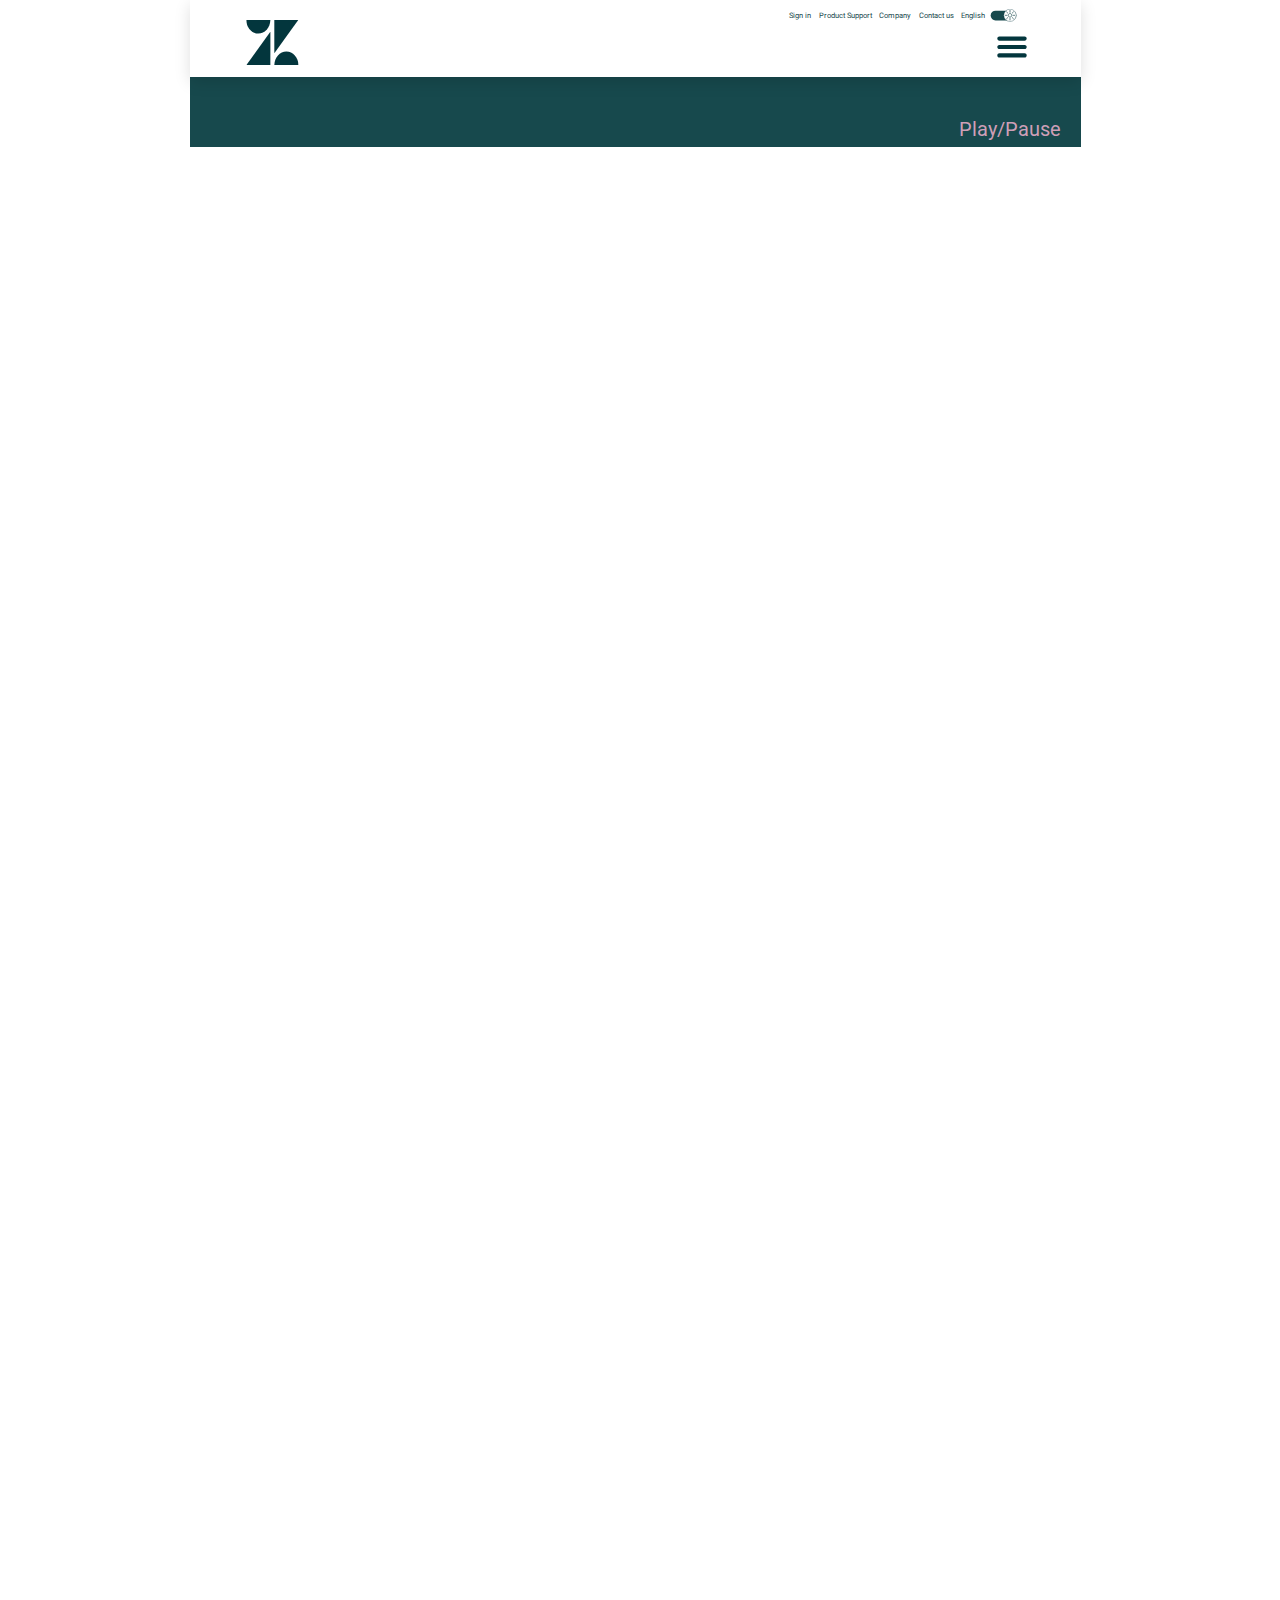
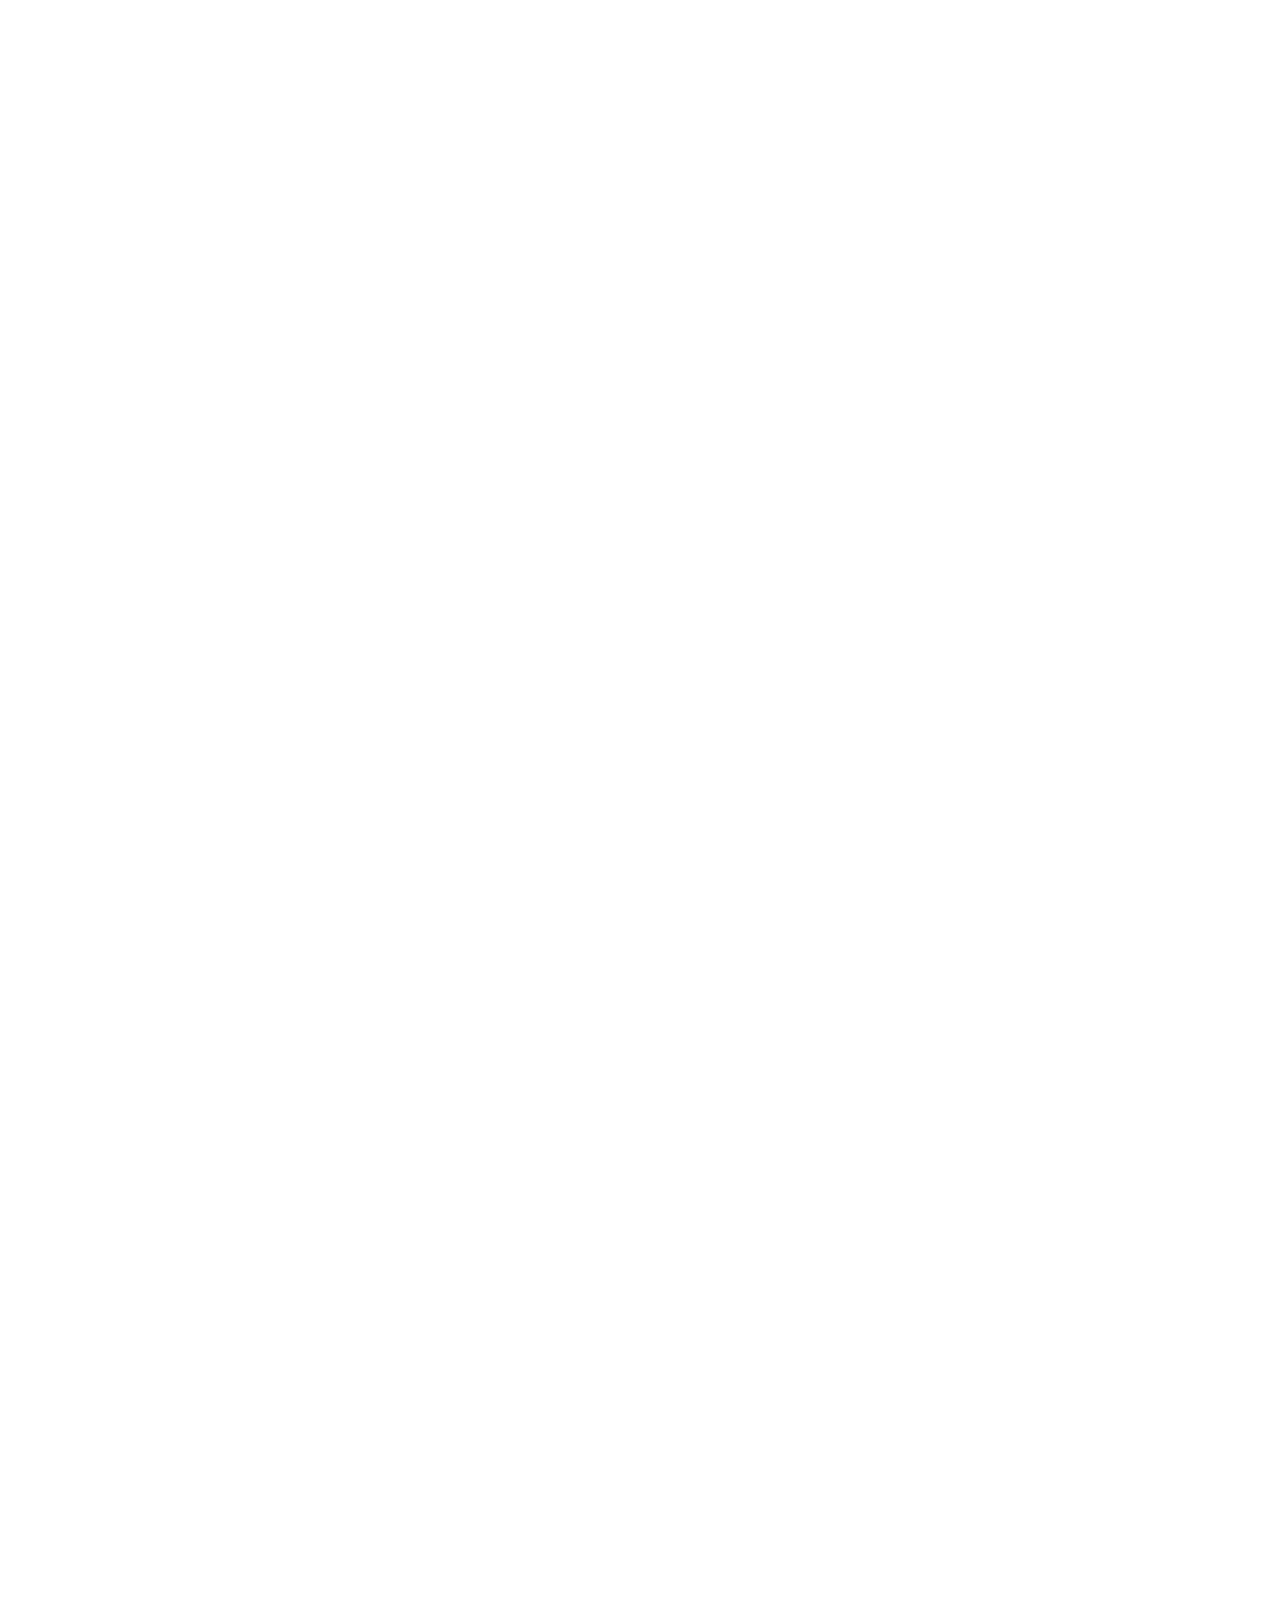
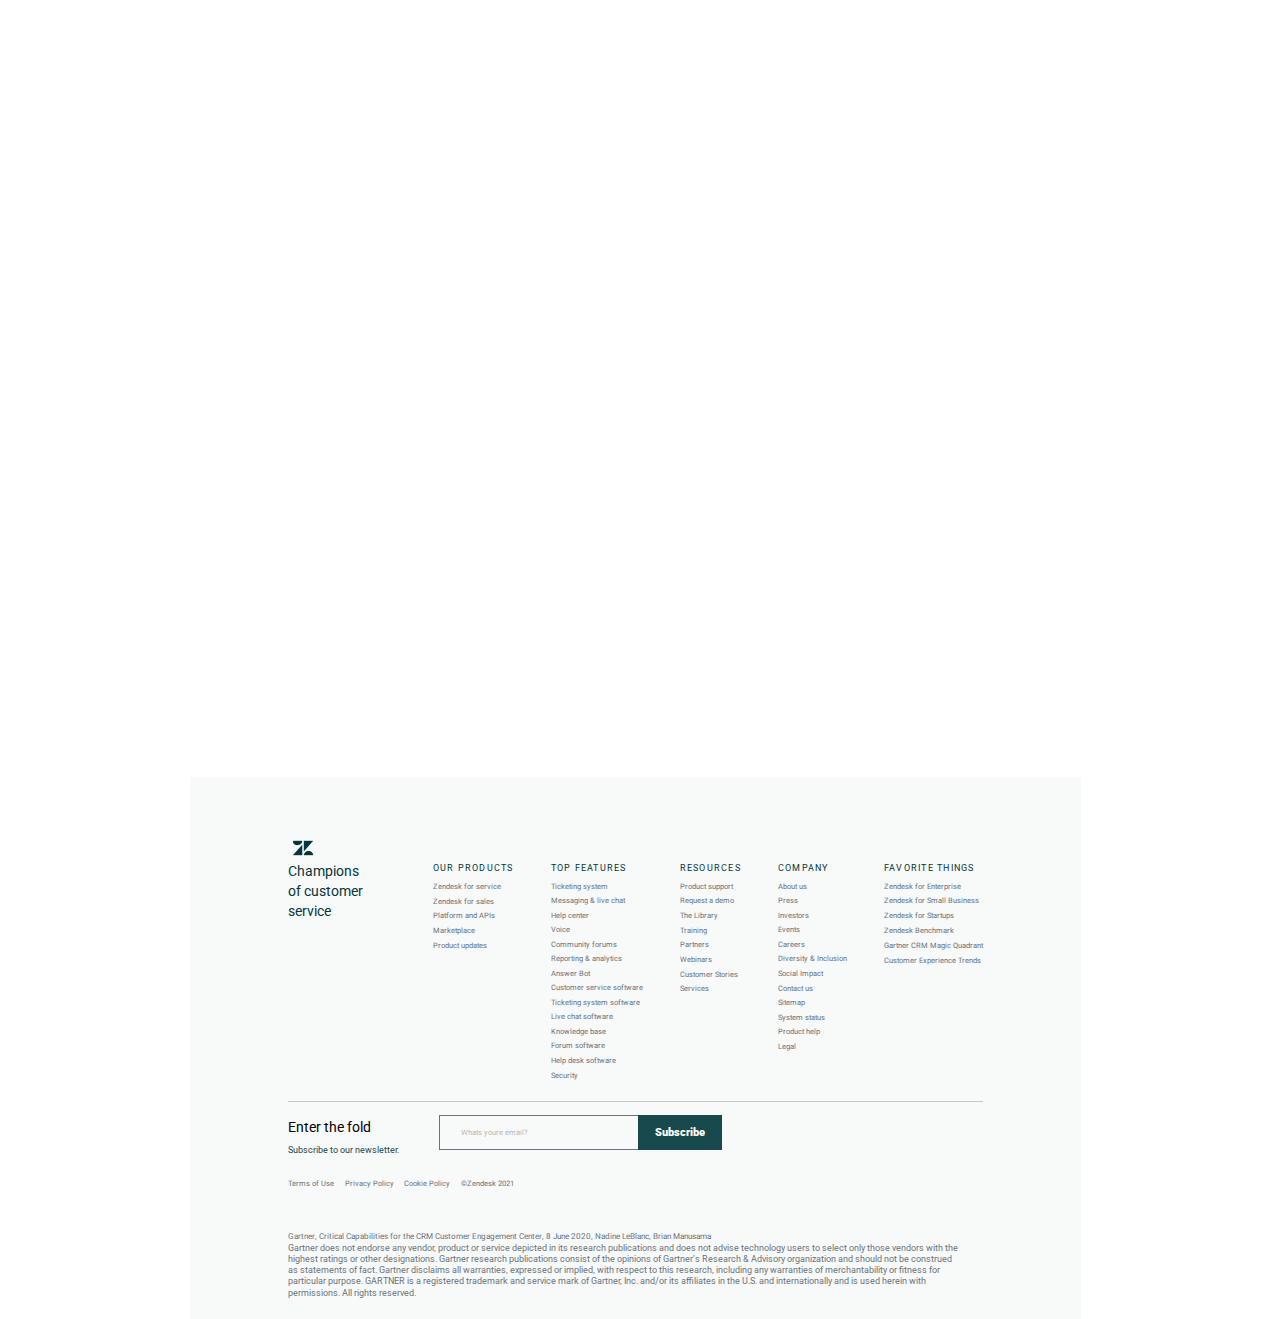
==== commit 0ca61160: "feat: add light/dark theme switcher" ====
--- a/zendesk/index.html
+++ b/zendesk/index.html
@@ -13,16 +13,207 @@
   </head>
   <body id="body">
     <div id="desktop-body" class="desktop-body">
-      <div class="header-frame">
+      <div id="sign-in-form-frame" class="sign-up-form-frame">
+        <div class="sign-in-form-content-frame">
+          <span id="sign-in-form-close-button" class="sign-up-form-close-button">&times;</span>
+          <form action="javascript:handleSignInForm()" id="sign-in-form-inputs-frame" class="sign-up-form-inputs-frame" novalidate>
+            <div class="sign-up-form-inputs-header-text">Sign In</div>
+            <label for="sign-in-form-email-nickname-input" class="sign-up-form-inputs-label">Email or Nickname</label>
+            <input type="text" name="sign-in-form-email-nickname-input" id="sign-in-form-email-nickname-input" class="sign-up-form-input" size="50" required>
+            <div id="sign-in-form-login-validation" class="sign-up-form-inputs-validation"></div>
+            <label for="sign-in-form-password-input" class="sign-up-form-inputs-label" id="sign-in-form-password-input-label">Password</label>
+            <input type="password" name="sign-in-form-password-input" id="sign-in-form-password-input" class="sign-up-form-input" size="50" required>
+            <div id="sign-in-form-password-validation" class="sign-up-form-inputs-validation"></div>
+            <button type="submit" id="sign-in-form-submit-button" class="sign-up-form-inputs-submit-button">Sign In</button>
+            <div id="sign-in-form-validation" class="sign-up-form-inputs-validation"></div>
+          </form>
+          <div id="sign-in-form-sign-up-button" class="sign-up-form-inputs-utility-button">Sign Up</div>
+        </div>
+      </div>
+      <div id="sign-up-form-frame" class="sign-up-form-frame">
+         <div class="sign-up-form-content-frame">
+           <span id="sign-up-form-close-button" class="sign-up-form-close-button">&times;</span>
+           <form action="javascript:handleSignUpForm()" id="sign-up-form-inputs-frame" class="sign-up-form-inputs-frame" novalidate>
+             <div class="sign-up-form-inputs-header-text">Sign Up</div>
+             <div class="sign-up-form-inputs-frame">
+                <label for="sign-up-form-inputs-phone-number-input" class="sign-up-form-inputs-label">Phone Number *</label>
+                <div id="sign-up-form-inputs-phone-number-box" class="sign-up-form-inputs-phone-number-box">
+                  <input id="sign-up-form-inputs-phone-number-country-code" name="sign-up-form-inputs-phone-number-country-code" class="sign-up-form-input" type="text" disabled value="+375" size="1">
+                  <select id="sign-up-form-inputs-phone-operator-code-input" name="sign-up-form-inputs-phone-operator-code-input" class="sign-up-form-input" required>
+                    <option value="29">29</option>
+                    <option value="33">33</option>
+                    <option value="44">44</option>
+                    <option value="25">25</option>
+                  </select>
+                  <input type="tel" id="sign-up-form-inputs-phone-number-input" name="sign-up-form-inputs-phone-number-input" class="sign-up-form-input" pattern="\d+" minlength="7" maxlength="7" size="10" required>
+                </div>
+                <div id="sign-up-form-inputs-phone-number-validation" class="sign-up-form-inputs-validation"></div>
+             </div>
+             <div class="sign-up-form-inputs-frame">
+                <label for="sign-up-form-inputs-email" class="sign-up-form-inputs-label">Email *</label>
+                <input type="email" id="sign-up-form-inputs-email" name="sign-up-form-inputs-email" class="sign-up-form-input" pattern="^[\w\-\.]+@([\w\-]+\.)+[\w\-]{2,4}$" size="50" required>
+                <div id="sign-up-form-inputs-email-validation" class="sign-up-form-inputs-validation"></div>
+             </div>
+             <div class="sign-up-form-inputs-frame">
+                <label for="sign-up-form-inputs-dob" class="sign-up-form-inputs-label">Date of Birth *</label>
+                <input type="date" id="sign-up-form-inputs-dob" name="sign-up-form-inputs-dob" class="sign-up-form-input" required>
+                <div id="sign-up-form-inputs-dob-validation" class="sign-up-form-inputs-validation"></div>
+             </div>
+             <div class="sign-up-form-inputs-frame">
+                <label for="sign-up-form-inputs-password" class="sign-up-form-inputs-label">Password *</label>
+                <div id="sign-up-form-inputs-password-suggest-password-button" class="sign-up-form-inputs-utility-button">Suggest Password</div>
+                <div id="sign-up-form-inputs-password-show-password-button" class="sign-up-form-inputs-utility-button">Show</div>
+                <input type="password" id="sign-up-form-inputs-password" name="sign-up-form-inputs-password" class="sign-up-form-input" minlength="8" maxlength="20" pattern="^(?=.*[a-z])(?=.*[A-Z])(?=.*\d)(?=.*[@$!%*?&])[A-Za-z\d@$!%*?&]*$" size="50" required>
+                <input type="password" id="sign-up-form-inputs-password-confirmation" name="sign-up-form-inputs-password-confirmation" minlength="8" maxlength="20" class="sign-up-form-input" size="50" required>
+                <div id="sign-up-form-inputs-password-validation" class="sign-up-form-inputs-validation"></div>
+             </div>
+             <div class="sign-up-form-inputs-frame">
+                <label for="sign-up-form-inputs-first-name" class="sign-up-form-inputs-label">First Name *</label>
+                <input type="text" id="sign-up-form-inputs-first-name" name="sign-up-form-inputs-first-name" minlength="3" class="sign-up-form-input" pattern="\p{Lu}\p{L}+" size="50" required>
+                <div id="sign-up-form-inputs-first-name-validation" class="sign-up-form-inputs-validation"></div>
+             </div>
+             <div class="sign-up-form-inputs-frame">
+                <label for="sign-up-form-inputs-last-name" class="sign-up-form-inputs-label">Last Name *</label>
+                <input type="text" id="sign-up-form-inputs-last-name" name="sign-up-form-inputs-last-name" minlength="3" class="sign-up-form-input" pattern="\p{Lu}\p{L}+" size="50" required>
+                <div id="sign-up-form-inputs-last-name-validation" class="sign-up-form-inputs-validation"></div>
+             </div>
+             <div class="sign-up-form-inputs-frame">
+                <label for="sign-up-form-inputs-patronymic" class="sign-up-form-inputs-label">Patronymic</label>
+                <input type="text" id="sign-up-form-inputs-patronymic" name="sign-up-form-inputs-patronymic" minlength="3" size="50" pattern="\p{Lu}\p{L}+" class="sign-up-form-input">
+                <div id="sign-up-form-inputs-patronymic-validation" class="sign-up-form-inputs-validation"></div>
+             </div>
+             <div class="sign-up-form-inputs-frame">
+                <label for="sign-up-form-inputs-nickname" class="sign-up-form-inputs-label">Nickname *</label>
+                <div id="sign-up-form-inputs-nickname-new-nickname-button" class="sign-up-form-inputs-utility-button">New Nickname</div>
+                <input type="text" id="sign-up-form-inputs-nickname" name="sign-up-form-inputs-nickname" class="sign-up-form-input" size="50" minlength="3" required disabled>
+                <div id="sign-up-form-inputs-nickname-validation" class="sign-up-form-inputs-validation"></div>
+             </div>
+             <div class="sign-up-form-inputs-frame">
+                <div class="sign-up-form-inputs-tos">
+                  <input type="checkbox" name="sign-up-form-inputs-tos-checkbox" id="sign-up-form-inputs-tos-checkbox" class="sign-up-form-input" required>
+                  <label for="sign-up-form-inputs-tos-checkbox" class="sign-up-form-inputs-label">Agree with <a href="#" target="_blank">Terms of Service</a></label>
+                </div>
+                <div id="sign-up-form-inputs-tos-validation" class="sign-up-form-inputs-validation"></div>
+             </div>
+             <button type="submit" name="sign-up-form-inputs-submit-button" class="sign-up-form-inputs-submit-button">Sign Up</button>
+           </form>
+         </div>
+      </div>
+      <div id="request-demo-form-frame" class="sign-up-form-frame">
+        <div class="request-demo-form-content-frame">
+          <span id="request-demo-form-close-button" class="sign-up-form-close-button">&times;</span>
+          <form action="javascript:handleRequestDemoForm()" id="request-demo-form-inputs-frame" class="sign-up-form-inputs-frame" novalidate>
+            <div class="sign-up-form-inputs-header-text">Request Demo</div>
+            <div class="request-demo-form-products-list-frame">
+              <div class="request-demo-form-products-list-header-frame">
+                <input type="text" name="request-demo-form-products-list-options-hidden" id="request-demo-form-products-list-options-hidden" hidden>
+                <div class="request-demo-form-products-list-header-text">Zendesk Products *</div>
+                <div class="request-demo-form-products-list-search-frame">
+                  <label for="request-demo-form-products-list-search-input">Search:</label>
+                  <input type="text" name="request-demo-form-products-list-search-input" id="request-demo-form-products-list-search-input" size="20">                
+                </div>
+                <div id="request-demo-form-products-list-filter-frame" class="request-demo-form-products-list-filter-frame">
+                  <div>Filter:</div>
+                  <div id="request-demo-form-products-list-filter-reset-button">Reset Filter</div>
+                </div>
+              </div>
+              <div id="request-demo-form-products-list-options-frame" class="request-demo-form-products-list-options-frame">
+                <div id="request-demo-form-products-list-options-validation" class="sign-up-form-inputs-validation"></div>
+              </div>
+            </div>
+            <div class="request-demo-form-contact-info-frame">
+              <label for="request-demo-form-contact-info-name-input">Your Name *</label>
+              <input type="text" id="request-demo-form-contact-info-name-input" name="request-demo-form-contact-info-name-input" class="sign-up-form-input" minlength="3" pattern="\p{Lu}\p{L}+" size="50" required>
+              <div id="request-demo-form-contact-info-name-validation" class="sign-up-form-inputs-validation"></div>  
+              <label for="request-demo-form-contact-info-email-input">Contact Email *</label>
+              <input type="email" name="request-demo-form-contact-info-email-input" id="request-demo-form-contact-info-email-input" class="sign-up-form-input" pattern="^[\w\-\.]+@([\w\-]+\.)+[\w\-]{2,4}$" size="50" required>
+              <div id="request-demo-form-contact-info-email-validation" class="sign-up-form-inputs-validation"></div>
+            </div>
+            <div class="request-demo-form-timestamp-frame">
+              <label for="request-demo-form-timestamp-date-input">Suitable Date *</label>
+              <input type="date" id="request-demo-form-timestamp-date-input" name="request-demo-form-timestamp-date-input" class="sign-up-form-input" required>
+              <div id="request-demo-form-timestamp-date-validation" class="sign-up-form-inputs-validation"></div>
+              <label for="request-demo-form-timestamp-time-input">Suitable Time *</label>
+              <input type="time" name="request-demo-form-timestamp-time-input" id="request-demo-form-timestamp-time-input" class="sign-up-form-input" min="09:00" max="22:00" required>
+              <div id="request-demo-form-timestamp-time-validation" class="sign-up-form-inputs-validation"></div>
+            </div>
+            <button type="submit" name="request-demo-form-save-button" class="sign-up-form-inputs-submit-button">Save</button>
+          </form>
+        </div>
+      </div>
+      <div id="request-demo-summary-frame" class="sign-up-form-frame">
+        <div class="request-demo-form-content-frame">
+          <div id="request-demo-summary-inputs-frame" class="sign-up-form-inputs-frame">
+            <div class="sign-up-form-inputs-header-text">Request Demo Summary</div>
+            <div class="request-demo-form-products-list-frame">
+              <div class="request-demo-summary-section-frame">
+                <div class="request-demo-summary-section-header">Selected Zendesk Products</div>
+                <div id="request-demo-summary-products-list" class="request-demo-summary-products-list"></div>
+              </div>
+            </div>
+            <div class="request-demo-summary-section-frame">
+              <div class="request-demo-summary-section-header">Contact Info</div>
+              <div class="request-demo-summary-subsection-header">Name</div>
+              <div id="request-demo-summary-contact-info-name" class="request-demo-summary-subsection-value"></div>
+              <div class="request-demo-summary-subsection-header">Email</div>
+              <div id="request-demo-summary-contact-info-email" class="request-demo-summary-subsection-value"></div>
+            </div>
+            <div class="request-demo-summary-section-frame request-demo-summary-timestamp-frame">
+              <div class="request-demo-summary-section-header">Selected Timestamp</div>
+              <div id="request-demo-summary-timestamp-date" class="request-demo-summary-subsection-value"></div>
+              <div class="request-demo-summary-subsection-value">at</div>
+              <div id="request-demo-summary-timestamp-time" class="request-demo-summary-subsection-value"></div>
+            </div>
+            <div class="request-demo-summary-buttons-frame">
+              <button id="request-demo-summary-confirm-button" type="button" name="request-demo-summary-confirm-button" class="sign-up-form-inputs-submit-button">Confirm</button>
+              <button id="request-demo-summary-cancel-button" type="button" name="request-demo-summary-cancel-button" class="sign-up-form-inputs-submit-button">Cancel</button>
+            </div>
+          </div>
+        </div>
+      </div>
+      <div id="admin-panel-frame" class="admin-panel-frame">
+        <div class="admin-panel-content-frame">
+          <span id="admin-panel-close-button" class="admin-panel-close-button">&times;</span>
+          <div class="admin-panel-content-header">Admin Panel</div>
+          <div class="admin-panel-content-user-table-frame">
+            <div class="admin-panel-content-user-table-header">Users</div>
+            <table class="admin-panel-content-user-table">
+              <thead>
+                <tr id="admin-panel-content-user-table-head-row">
+                  <th scope="col" abbr="rowNumber">#</th>
+                  <th scope="col" abbr="phoneNumber">Phone Number</th>
+                  <th scope="col" abbr="email">Email</th>
+                  <th scope="col" abbr="birthDate">Date of Birth</th>
+                  <th scope="col" abbr="firstName">First Name</th>
+                  <th scope="col" abbr="lastName">Last Name</th>
+                  <th scope="col" abbr="patronymic">Patronymic</th>
+                  <th scope="col" abbr="username">Nickname</th>
+                </tr>
+              </thead>
+              <tbody id="admin-panel-content-user-table-body">
+              </tbody>
+            </table>
+          </div>
+          <div class="admin-panel-content-demo-request-cards-frame">
+            <div class="admin-panel-content-demo-request-cards-header">Demo Requests</div>
+            <div id="admin-panel-content-demo-request-cards-wrapper" class="admin-panel-content-demo-request-cards-wrapper">
+            </div>
+          </div>
+        </div>        
+      </div>
+      <div id="header-frame" class="header-frame">
         <div class="header-wrapper">
           <div id="header-toplinks-frame" class="header-toplinks-frame">
             <div class="header-toplinks-buttons">
-              <div class="header-toplinks-simple-button header-toplinks-sign-in">Sign in</div>
+              <div id="header-toplinks-admin-panel-button" class="header-toplinks-simple-button header-toplinks-admin-panel">Admin Panel</div>
+              <div id="header-toplinks-sign-in-button" class="header-toplinks-simple-button header-toplinks-sign-in">Sign in</div>
               <div class="header-toplinks-simple-button header-toplinks-product-support">Product Support</div>
               <div class="header-toplinks-simple-button header-toplinks-company">Company</div>
               <div class="header-toplinks-simple-button header-toplinks-contact-us">Contact us</div>
             </div>
-            <div class="header-toplinks-simple-button header-toplinks-language">English</div>
+            <div id="header-toplinks-language-switcher" class="header-toplinks-simple-button header-toplinks-language">English</div>
+            <div id="header-toplinks-theme-switcher" class="header-toplinks-theme-switcher header-toplinks-theme-light">
+            </div>
           </div>
           <div id="header-menu-frame" class="header-menu-frame">
             <div id="header-logo-group" class="header-logo-group">
@@ -119,7 +310,7 @@
                 <div class="page-content-customer-service-trial-free-trial-frame">
                   <div class="page-content-customer-service-trial-free-trial-button">Free trial</div>
                 </div>
-                <div class="page-content-customer-service-trial-demo-frame">
+                <div id="page-content-customer-service-trial-demo-frame" class="page-content-customer-service-trial-demo-frame">
                   <div class="page-content-customer-service-trial-demo-button">View demo</div>
                 </div>
               </div>
@@ -175,8 +366,8 @@
                   </div>
                 </div>
                 <div class="page-content-customer-support-card-content-description-images-frame">
-                  <img class="page-content-customer-support-card-content-description-images-support-chat-image" alt="support chat image" src="./assets/support-chat-image.svg">
-                  <img class="page-content-customer-support-card-content-description-images-support-person-image" alt="support person image" src="./assets/support-person-image.svg">
+                  <img id="page-content-customer-support-card-content-description-images-support-chat-image" class="page-content-customer-support-card-content-description-images-support-chat-image" alt="support chat image" src="./assets/support-chat-image.svg">
+                  <img id="page-content-customer-support-card-content-description-images-support-person-image" class="page-content-customer-support-card-content-description-images-support-person-image" alt="support person image" src="./assets/support-person-image.svg">
                 </div>
               </div>
             </div>
@@ -319,7 +510,7 @@
               <div class="page-content-free-trials-card-content-buttons-action-button-frame page-content-free-trials-card-content-buttons-start-trial-frame">
                 <div class="page-content-free-trials-card-content-buttons-action-button page-content-free-trials-card-content-buttons-start-trial-button">Start a free trial</div>
               </div>
-              <div class="page-content-free-trials-card-content-buttons-action-button-frame page-content-free-trials-card-content-buttons-view-demo-frame">
+              <div id="page-content-free-trials-card-content-buttons-view-demo-frame" class="page-content-free-trials-card-content-buttons-action-button-frame page-content-free-trials-card-content-buttons-view-demo-frame">
                 <div class="page-content-free-trials-card-content-buttons-action-button page-content-free-trials-card-content-buttons-view-demo-button">View demo</div>
               </div>
             </div>
@@ -400,7 +591,7 @@
                 <div class="footer-content-navigation-links-columns-category-column-name footer-content-navigation-links-columns-resources-column-name">Resources</div>
                 <div class="footer-content-navigation-links-columns-category-column-content-frame footer-content-navigation-links-columns-resources-column-content-frame">
                   <div class="footer-content-navigation-links-columns-category-column-content-link footer-content-navigation-links-columns-resources-column-content-product-support">Product support</div>
-                  <div class="footer-content-navigation-links-columns-category-column-content-link footer-content-navigation-links-columns-resources-column-content-request-demo">Request a demo</div>
+                  <div id="footer-content-navigation-links-columns-resources-column-content-request-demo" class="footer-content-navigation-links-columns-category-column-content-link footer-content-navigation-links-columns-resources-column-content-request-demo">Request a demo</div>
                   <div class="footer-content-navigation-links-columns-category-column-content-link footer-content-navigation-links-columns-resources-column-content-library">The Library</div>
                   <div class="footer-content-navigation-links-columns-category-column-content-link footer-content-navigation-links-columns-resources-column-content-training">Training</div>
                   <div class="footer-content-navigation-links-columns-category-column-content-link footer-content-navigation-links-columns-resources-column-content-partners">Partners</div>
@@ -477,6 +668,10 @@
     <script type="text/javascript" src="./js/slider.js"></script>
     <script type="text/javascript" src="./js/audio.js"></script>
     <script type="text/javascript" src="./js/scroll.js"></script>
+    <script type="text/javascript" src="./js/customization.js"></script>
+    <script defer type="text/javascript" src="./js/forms.js"></script>
+    <script defer type="text/javascript" src="./js/demo.js"></script>
+    <script defer type="text/javascript" src="./js/admin.js"></script>
   </body>
 </html>
 
--- a/zendesk/style.css
+++ b/zendesk/style.css
@@ -43,6 +43,7 @@
   --footer-content-separator-color: #C2C8CC;
   --copyright-text-color: #68737D;
   --copyright-background-color: #F8F9F9;
+  --dark-theme-text-color: #9BD9DE;
 }
 
 html {
@@ -80,6 +81,501 @@
 
 .js-scroll.scrolled {
   opacity: 1;
+}
+
+.dark-theme {
+	background-color: black !important;
+	color: var(--dark-theme-text-color) !important;
+	color-scheme: dark;
+}
+
+.dark-theme-brightness {
+	filter: brightness(0.5);
+}
+
+.sign-in-form-content-frame {
+	background-color: white;
+	box-shadow: 0 0.5rem 1.5rem var(--header-shadow-color);
+	margin: 7rem auto;
+	padding: 2rem;
+	width: fit-content;
+	height: fit-content;
+	overflow: auto;
+	color: var(--header-menu-button-color);
+}
+
+.sign-in-form-content-frame.dark-theme {
+	border: 0.125rem solid white;
+}
+
+#sign-in-form-password-input-label {
+	margin-top: 1rem;
+}
+
+#sign-in-form-submit-button {
+	margin-left: 0;
+	margin-top: 1rem;
+}
+
+.sign-up-form-frame {
+	display: none;
+	background-color: var(--header-shadow-color);
+	box-shadow: 0 0.5rem 1.5rem var(--header-shadow-color);
+	font-family: Roboto;
+	font-style: normal;
+	font-weight: 400;
+	overflow: auto;
+}
+
+.sign-up-form-frame-visible {
+	display: flex;
+	position: fixed;
+	z-index: 200;
+	left: 0;
+	top: 0;
+	width: 100%;
+	height: 100%;
+}
+
+.sign-up-form-content-frame {
+	background-color: white;
+	box-shadow: 0 0.5rem 1.5rem var(--header-shadow-color);
+	margin: 7rem auto;
+	padding: 2rem;
+	width: fit-content;
+	height: fit-content;
+	overflow: auto;
+}
+
+.sign-up-form-content-frame.dark-theme {
+	border: 0.125rem solid white;
+}
+
+.sign-up-form-close-button {
+	color: var(--header-shadow-color);
+	float: right;
+ 	font-size: 2rem;
+}
+
+.sign-up-form-close-button:hover,
+.sign-up-form-close-button:focus {
+	color: var(--header-toplinks-button-color);
+	cursor: pointer;
+}
+
+.sign-up-form-inputs-header-text {
+	font-size: 1.5rem;
+	font-weight: 700;
+	color: var(--header-toplinks-button-color);
+	margin-top: 0.5rem;
+	margin-bottom: 3rem;
+}
+
+.sign-up-form-inputs-label {
+	font-size: 0.75rem;
+	margin-bottom: 0.25rem;
+}
+
+.sign-up-form-inputs-frame {
+	display: flex;
+	flex-direction: column;
+	align-content: space-between;
+	justify-content: flex-start;
+	flex-wrap: wrap;
+	align-items: flex-start;
+	margin-bottom: 1.5rem;
+	color: var(--header-menu-button-color);
+}
+
+.sign-up-form-inputs-phone-number-box {
+	display: flex;
+	flex-direction: row;
+	align-content: flex-start;
+	column-gap: 0.25rem;
+}
+
+.sign-up-form-input {
+	padding: 0.5rem;
+	border: 0.0625rem solid var(--header-toplinks-button-color);
+	font-size: 1rem;
+}
+
+.sign-up-form-input:invalid {
+	border-color: red;
+}
+
+.sign-up-form-input:disabled.dark-theme {
+	filter: brightness(0.5);
+}
+
+.sign-up-form-inputs-utility-button {
+	font-size: 0.7rem;
+	margin-left: auto;
+	margin-right: 0.1rem;
+}
+
+.sign-up-form-inputs-utility-button:hover {
+	cursor: pointer;
+	text-decoration: underline;
+}
+
+.sign-up-form-inputs-submit-button {
+	font-family: Roboto;
+	font-style: normal;
+	font-weight: 400;
+	font-size: 1rem;
+	color: var(--header-toplinks-button-color);
+	margin-left: 10rem;
+	background: white;
+	border: 0.0625rem solid var(--header-toplinks-button-color);
+}
+
+.sign-up-form-inputs-submit-button:hover {
+	cursor: pointer;
+}
+
+.sign-up-form-inputs-frame:invalid button {
+	opacity: 0.3;
+  	pointer-events: none;
+  	background: var(--header-shadow-color);
+}
+
+.sign-up-form-inputs-frame:invalid.dark-theme button {
+  	background: white;
+}
+
+.sign-up-form-inputs-validation {
+	font-size: 0.75rem;
+	margin-top: 0.25rem;
+	color: red;
+}
+
+#sign-up-form-inputs-password-confirmation {
+	margin-top: 0.5rem;
+}
+
+.sign-up-form-inputs-tos {
+	display: flex;
+	flex-direction: row;
+	align-items: baseline;
+}
+
+#sign-up-form-inputs-tos-checkbox {
+	border: none;
+}
+
+#sign-up-form-inputs-tos-checkbox:invalid {
+	outline: 0.0625rem solid red;
+}
+
+.request-demo-form-content-frame {
+	background-color: white;
+	box-shadow: 0 0.5rem 1.5rem var(--header-shadow-color);
+	margin: 7rem auto;
+	padding: 2rem;
+	width: fit-content;
+	height: fit-content;
+	overflow: auto;
+	color: var(--header-menu-button-color);
+}
+
+.request-demo-form-content-frame.dark-theme {
+	border: 0.125rem solid white;
+}
+
+.request-demo-form-products-list-frame {
+	display: flex;
+	flex-direction: column;
+	flex-wrap: wrap;
+	align-items: flex-start;
+	font-size: 0.75rem;
+}
+
+.request-demo-form-products-list-header-frame {
+	display: grid;
+	grid-template-rows: auto auto;
+	grid-template-columns: auto auto;
+	column-gap: 0.5rem;
+	row-gap: 0.5rem;
+	padding-top: 0.5rem;
+	margin-bottom: 0.5rem;
+}
+
+.request-demo-form-products-list-header-text {
+	grid-column: 1 / 3;
+	grid-row: 1 / 1;
+	font-size: 1rem;
+}
+
+.request-demo-form-products-list-search-frame {
+	grid-column: 1 / 1;
+	grid-row: 2 / 2;
+}
+
+.request-demo-form-products-list-search-frame > input {
+	border: 0.0625rem solid var(--header-toplinks-button-color);
+}
+
+.request-demo-form-products-list-filter-frame {
+	grid-column: 3 / 3;
+	grid-row: 2 / 2;
+	display: flex;
+	flex-direction: row;
+	flex-wrap: wrap;
+	align-items: center;
+}
+
+.request-demo-form-products-list-filter-frame > input {
+	accent-color: var(--header-toplinks-button-color);
+	margin-top: auto;
+	margin-bottom: auto;
+}
+
+.request-demo-form-products-list-filter-frame > input:hover {
+	cursor: pointer;
+}
+
+.request-demo-form-products-list-filter-frame > label {
+	margin-top: auto;
+	margin-bottom: auto;
+	margin-right: 0.25rem;
+}
+
+#request-demo-form-products-list-filter-reset-button {
+	margin-left: 0.5rem;
+}
+
+#request-demo-form-products-list-filter-reset-button:hover {
+	cursor: pointer;
+	text-decoration: underline;
+}
+
+.request-demo-form-products-list-options-frame {
+	display: grid;
+	grid-template-columns: auto auto;
+	row-gap: 0.5rem;
+}
+
+.request-demo-form-products-list-options-frame > input {
+	grid-column: 1 / 1;
+	accent-color: var(--header-toplinks-button-color);
+	border-color: var(--header-toplinks-button-color);
+}
+
+.request-demo-form-products-list-options-frame > input:hover {
+	cursor: pointer;
+}
+
+.request-demo-form-products-list-options-frame > label {
+	grid-column: 2 / 2;
+	margin-top: auto;
+	margin-bottom: auto;
+}
+
+.request-demo-form-products-list-options-frame > div {
+	grid-column: 2 / 2;
+}
+
+.request-demo-form-contact-info-frame {
+	display: flex;
+	flex-direction: column;
+	flex-wrap: wrap;
+	row-gap: 0.5rem;
+	margin-bottom: 1rem;
+	margin-top: 1rem;
+	font-size: 1rem;
+}
+
+.request-demo-form-timestamp-frame {
+	display: flex;
+	flex-direction: column;
+	flex-wrap: wrap;
+	row-gap: 0.5rem;
+	font-size: 1rem;
+	margin-bottom: 1rem;
+}
+
+.request-demo-summary-products-list > ul {
+	padding-left: 1rem;
+	display: flex;
+    flex-direction: column;
+    row-gap: 0.5rem;
+    margin-block-end: 0;
+}
+
+.request-demo-summary-section-frame {
+	display: flex;
+	flex-direction: column;
+	border-bottom: 0.0625rem solid var(--header-toplinks-button-color);
+	padding-top: 1rem;
+	padding-bottom: 1rem;
+}
+
+.request-demo-summary-section-header {
+	font-size: 1rem;
+}
+
+.request-demo-summary-subsection-header {
+	font-size: 0.75rem;
+	font-weight: 600;
+	margin-top: 0.5rem;
+	margin-bottom: 0.5rem;
+}
+
+.request-demo-summary-subsection-value {
+	font-size: 0.75rem;
+	font-style: italic;
+}
+
+.request-demo-summary-timestamp-frame {
+	display: grid;
+	grid-template-rows: auto auto;
+	grid-template-columns: auto auto auto;
+	justify-content: start;
+	row-gap: 1rem;
+	column-gap: 0.5rem;
+}
+
+.request-demo-summary-timestamp-frame > .request-demo-summary-section-header {
+	grid-row: 1 / 1;
+	grid-column: 1 / 3;
+}
+
+.request-demo-summary-timestamp-frame > .request-demo-summary-subsection-value {
+	grid-row: 2 / 2;
+}
+
+.request-demo-summary-buttons-frame {
+	display: flex;
+	flex-direction: row;
+	margin-top: 1rem;
+}
+
+.request-demo-summary-buttons-frame > button {
+	margin-left: 1rem;
+}
+
+.admin-panel-frame {
+	display: none;
+	background-color: var(--header-shadow-color);
+	box-shadow: 0 0.5rem 1.5rem var(--header-shadow-color);
+	font-family: Roboto;
+	font-style: normal;
+	font-weight: 400;
+	overflow: auto;
+	color: var(--header-toplinks-button-color);
+}
+
+.admin-panel-frame-visible {
+	display: flex;
+	position: fixed;
+	z-index: 200;
+	left: 0;
+	top: 0;
+	width: 100%;
+	height: 100%;
+}
+
+.admin-panel-close-button {
+	color: var(--header-shadow-color);
+	float: right;
+ 	font-size: 2rem;
+}
+
+.admin-panel-close-button:hover {
+	color: var(--header-toplinks-button-color);
+	cursor: pointer;
+}
+
+.admin-panel-content-frame {
+	background-color: white;
+	box-shadow: 0 0.5rem 1.5rem var(--header-shadow-color);
+	margin: 1rem auto;
+	padding: 2rem;
+	width: 90%;
+	height: 90%;
+	overflow: auto;
+}
+
+.admin-panel-content-frame.dark-theme {
+	border: 0.125rem solid white;
+}
+
+.admin-panel-content-header {
+	font-size: 1.5rem;
+}
+
+.admin-panel-content-user-table-frame {
+	margin-top: 1.5rem;
+	font-size: 0.75rem;
+	border-bottom: 0.0625rem solid var(--header-toplinks-button-color);
+	padding: 0.75rem;
+}
+
+.admin-panel-content-user-table-header {
+	font-size: 1rem;
+	margin-bottom: 0.5rem;
+}
+
+.admin-panel-content-user-table {
+	border-collapse: collapse;
+	border: 0.125rem solid var(--header-toplinks-button-color);
+}
+
+.admin-panel-content-user-table thead {
+	background-color: var(--header-shadow-color);
+}
+
+.admin-panel-content-user-table.dark-theme thead {
+    background-color: darkslategrey;
+}
+
+.admin-panel-content-user-table th, td {
+	border: 0.0625rem solid var(--header-toplinks-button-color);
+  	padding: 0.5rem 0.75rem;
+}
+
+.admin-panel-content-user-table tbody > tr:nth-of-type(even) {
+  	background-color: var(--messaging-frame-background-color);
+}
+
+.admin-panel-content-user-table.dark-theme tbody > tr:nth-of-type(even) {
+  	background-color: var(--copyright-text-color);
+}
+
+.admin-panel-content-demo-request-cards-frame {
+	font-size: 0.75rem;
+	padding: 0.75rem;
+}
+
+.admin-panel-content-demo-request-cards-header {
+	font-size: 1rem;
+}
+
+.admin-panel-content-demo-request-cards-wrapper {
+	display: flex;
+	flex-direction: row;
+	flex-wrap: wrap;
+	column-gap: 2rem;
+	row-gap: 2rem;
+	margin-top: 0.5rem;
+}
+
+.admin-panel-content-demo-request-cards-wrapper > div {
+	padding: 0.5rem;
+	display: flex;
+	flex-direction: column;
+	flex-wrap: wrap;
+	justify-content: space-between;
+	background: white;
+	box-shadow: 0 1.5rem 2.25rem var(--customer-experience-box-shadow-color);
+	border: 0.125rem solid var(--customer-service-text-service-color);
+	width: 20rem;
+	min-height: 5rem;
+}
+
+.admin-panel-content-demo-request-cards-wrapper.dark-theme > div {
+	background: darkslategrey;
 }
 
 .header-frame {
@@ -196,7 +692,7 @@
 .header-menu-items-frame-open {
 	display: flex;
 	flex-direction: column;
-	box-shadow: 0px 8px 16px 0px var(--header-shadow-color);
+	box-shadow: 0 0.5rem 1rem 0 var(--header-shadow-color);
 	background: white;
 	position: absolute;
 	margin-top: 1.5rem;
@@ -206,6 +702,11 @@
 	justify-content: space-evenly;
     align-items: flex-start;
     row-gap: 0.5rem;
+    z-index: 2;
+}
+
+.header-menu-items-frame-open.dark-theme {
+	box-shadow: 0 0.5rem 1rem 0 darkslategrey;
 }
 
 .header-menu-item {
@@ -298,7 +799,8 @@
 	display: flex;
 	flex-direction: row;
 	justify-content: right;
-    align-content: flex-end;
+    align-content: center;
+    align-items: center;
     flex-wrap: wrap;
 	margin: auto 2% 0 auto;
 }
@@ -333,6 +835,40 @@
 .header-toplinks-language {
 	text-align: center;
 	margin-right: 0;
+}
+
+.header-toplinks-admin-panel {
+	display: none;
+}
+
+.header-toplinks-admin-panel-visible {
+	display: flex;
+}
+
+.header-toplinks-theme-switcher {
+	width: 3rem;
+	height: 1.3rem;
+	margin: auto auto auto 0.5rem;
+	align-items: center;
+    display: grid;
+    grid-template-columns: auto;
+    grid-template-rows: auto;
+    background-repeat: no-repeat;
+    background-size: contain;
+}
+
+.header-toplinks-theme-switcher:hover {
+	cursor: pointer;
+}
+
+.header-toplinks-theme-light {
+	background-image: url(assets/light-mode.svg);
+	transition: background 2s;
+}
+
+.header-toplinks-theme-dark {
+	background-image: url(assets/dark-mode.svg);
+	transition: background 2s;
 }
 
 .page-content-frame {
@@ -353,6 +889,10 @@
 	grid-row: 1 / 1;
 	grid-column: 2 / 2;
 	display: none;
+}
+
+.burger-menu-frame.dark-theme {
+	box-shadow: 0 0.5rem 1.5rem darkslategrey;
 }
 
 .burger-menu-open {
@@ -804,6 +1344,7 @@
 	display: grid;
 	grid-template-columns: 5% 90% 5%;
 	grid-template-rows: auto;
+	color: var(--customer-support-header-text-color);
 }
 
 .page-content-customer-support-wrapper {
@@ -827,7 +1368,6 @@
 	width: 36rem;
 	height: 7rem;
 	text-align: left;
-	color: var(--customer-support-header-text-color);
 	font-size: 3rem;
 	font-family: Roboto;
 	font-style: normal;
@@ -848,7 +1388,6 @@
 	width: 35.625rem;
 	height: 3.5rem;
 	text-align: center;
-	color: var(--customer-support-header-text-color);
 	font-size: 1.25rem;
 	font-family: Roboto;
 	font-style: normal;
@@ -876,7 +1415,6 @@
 }
 
 .page-content-customer-support-card-content-service-button {
-	color: var(--customer-support-header-text-color);
 	font-size: 1rem;
 	font-family: Roboto;
 	font-style: normal;
@@ -935,7 +1473,6 @@
 
 .page-content-customer-support-card-content-description-text-header-text {
 	width: 22.375rem;
-	color: var(--customer-support-header-text-color);
 	font-size: 2rem;
 	font-family: Roboto;
 	font-weight: 700;
@@ -961,7 +1498,6 @@
 }
 
 .page-content-customer-support-card-content-description-text-learn-more-button {
-	color: var(--customer-support-header-text-color);
 	font-size: 1.125rem;
 	font-family: Roboto;
 	font-style: normal;
@@ -1025,7 +1561,6 @@
 
 .page-content-customer-support-card-content-description-text-squarespace-quote-author-title-text {
 	width: 16.125rem;
-	color: var(--customer-support-header-text-color);
 	font-size: 0.875rem;
 	font-family: Roboto;
 	font-style: normal;
@@ -1211,6 +1746,10 @@
 	cursor: pointer;
 }
 
+.page-content-customer-experience-trends-card-frame.dark-theme {
+	box-shadow: 0 0.5rem 1.5rem darkslategrey;
+}
+
 @keyframes cx-trends-card-frame-border {
 	to { border-width: 1rem; }
 }
@@ -1396,6 +1935,7 @@
     justify-content: space-between;
     align-items: flex-start;
     align-content: space-around;
+	color: var(--customer-stories-text-color);
 }
 
 .page-content-customer-stories-card-content-companies-frame {
@@ -1409,7 +1949,6 @@
 
 .page-content-customer-stories-card-content-companies-header-text {
 	width: 24.875rem;
-	color: var(--customer-stories-text-color);
 	font-size: 2.9375rem;
 	font-family: Roboto;
 	font-style: normal;
@@ -1420,7 +1959,6 @@
 
 .page-content-customer-stories-card-content-companies-additional-text {
 	width: 20.9375rem;
-	color: var(--customer-stories-text-color);
 	font-size: 1.25rem;
 	font-family: Roboto;
 	font-style: normal;
@@ -1489,7 +2027,6 @@
 }
 
 .page-content-customer-stories-card-content-companies-action-button {
-	color: var(--customer-stories-text-color);
 	font-size: 1.125rem;
 	font-family: Roboto;
 	font-style: normal;
@@ -1572,11 +2109,11 @@
     justify-content: space-between;
     align-items: flex-start;
     column-gap: 5.5rem;
+	color: var(--customer-experience-links-text-color);
 }
 
 .page-content-customer-experience-links-card-content-header-text {
 	width: 17.625rem;
-	color: var(--customer-experience-links-text-color);
 	font-size: 2rem;
 	font-family: Roboto;
 	font-style: normal;
@@ -1606,7 +2143,6 @@
 }
 
 .page-content-customer-experience-links-card-content-links-grid-link-button {
-	color: var(--customer-experience-links-text-color);
 	font-size: 1.125rem;
 	font-family: Roboto;
 	font-style: normal;
@@ -1862,11 +2398,11 @@
     justify-content: space-between;
     align-items: flex-start;
     align-content: flex-start;
+    color: var(--footer-header-text-color);
 }
 
 .footer-content-navigation-links-columns-header-text {
 	width: 7.9375rem;
-	color: var(--footer-header-text-color);
 	font-size: 1.4375rem;
 	font-family: Roboto;
 	font-style: normal;
@@ -1890,7 +2426,6 @@
 }
 
 .footer-content-navigation-links-columns-category-column-name {
-	color: var(--footer-header-text-color);
 	font-size: 0.875rem;
 	font-family: Roboto;
 	font-style: normal;
@@ -1993,7 +2528,6 @@
 }
 
 .footer-content-subscribe-content-text-header-text {
-	color: var(--footer-header-text-color);
 	font-size: 1.4375rem;
 	font-family: Roboto;
 	font-style: normal;
@@ -2189,6 +2723,14 @@
 		grid-template-columns: 5% 90% 5%;
 	}
 
+	.page-content-customer-support-frame {
+		grid-template-columns: 1% 98% 1%;
+	}
+
+	.page-content-customer-support-card-content-description-text-frame.dark-theme {
+		margin-right: 5rem;
+	}
+
 	.page-content-customer-experience-frame {
 		background-image: url("assets/customer-experience-background-tablet.svg");
 		height: 34rem;
@@ -2266,6 +2808,8 @@
 	.header-menu-burger-frame {
 		display: flex;
 		grid-column: 3 / 3;
+		width: 5rem;
+		height: 5rem;
 	}
 
 	.header-menu-simple-button {
@@ -2290,6 +2834,7 @@
 
 	.page-content-customer-support-frame {
 		height: 62.5rem;
+		grid-template-columns: 1% 98% 1%;
 	}
 
 	.page-content-customer-support-wrapper {
@@ -2305,11 +2850,21 @@
 		margin-top: 10rem;
 	}
 
+	.page-content-customer-support-card-content-description-images-support-chat-image.dark-theme {
+		margin-top: -35rem;
+		margin-left: 23rem;
+	}
+
 	.page-content-customer-support-card-content-description-images-support-person-image {
 		margin-bottom: auto;
         margin-top: -8rem;
 	}
 
+	.page-content-customer-support-card-content-description-images-support-person-image.dark-theme {
+		margin-top: -55rem;
+		margin-left: 20rem;
+	}
+
 	.page-content-customer-experience-trends-frame {
 		grid-template-columns: 1px calc(100% - 2px) 1px;
 	}
@@ -2370,6 +2925,9 @@
 		width: 60rem;
 	}
 
+	.page-content-customer-experience-trends-wrapper {
+		flex-wrap: nowrap;
+	}
 }
 
 @media (min-width: 1440px) {
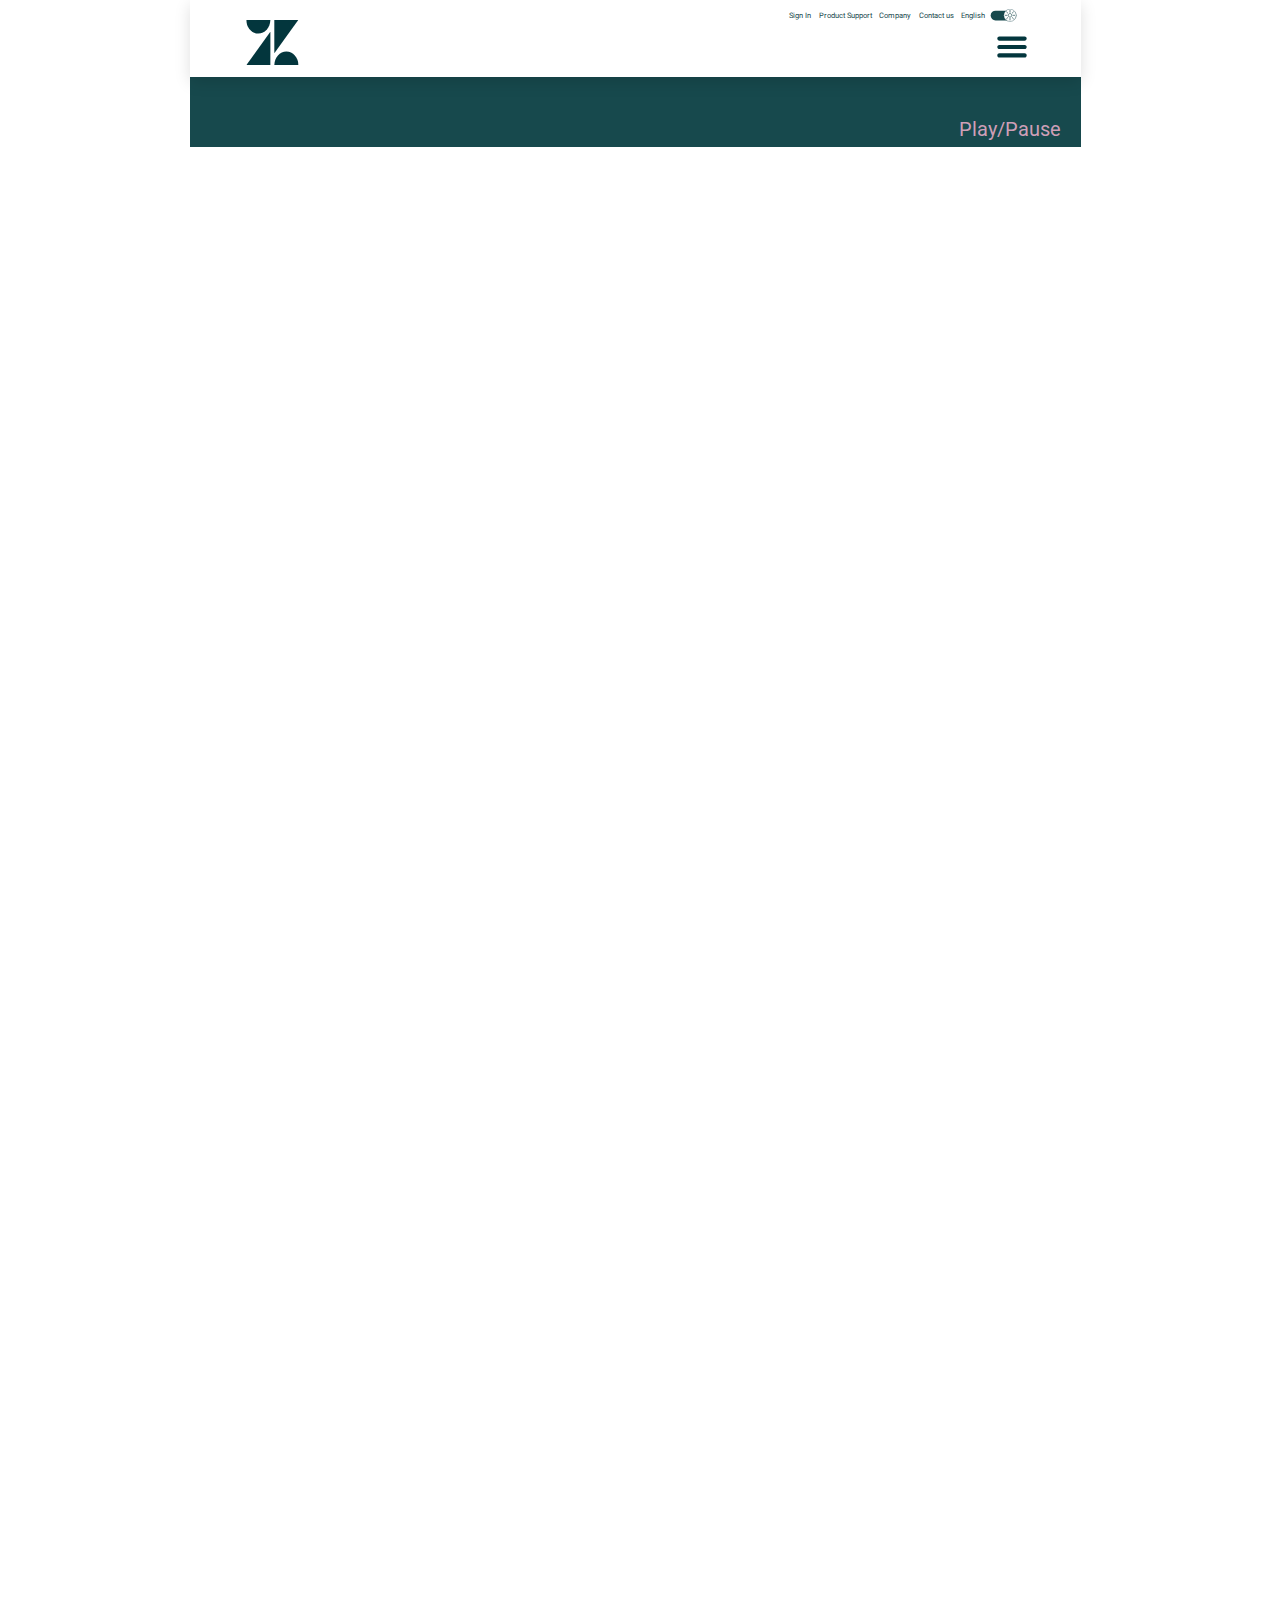
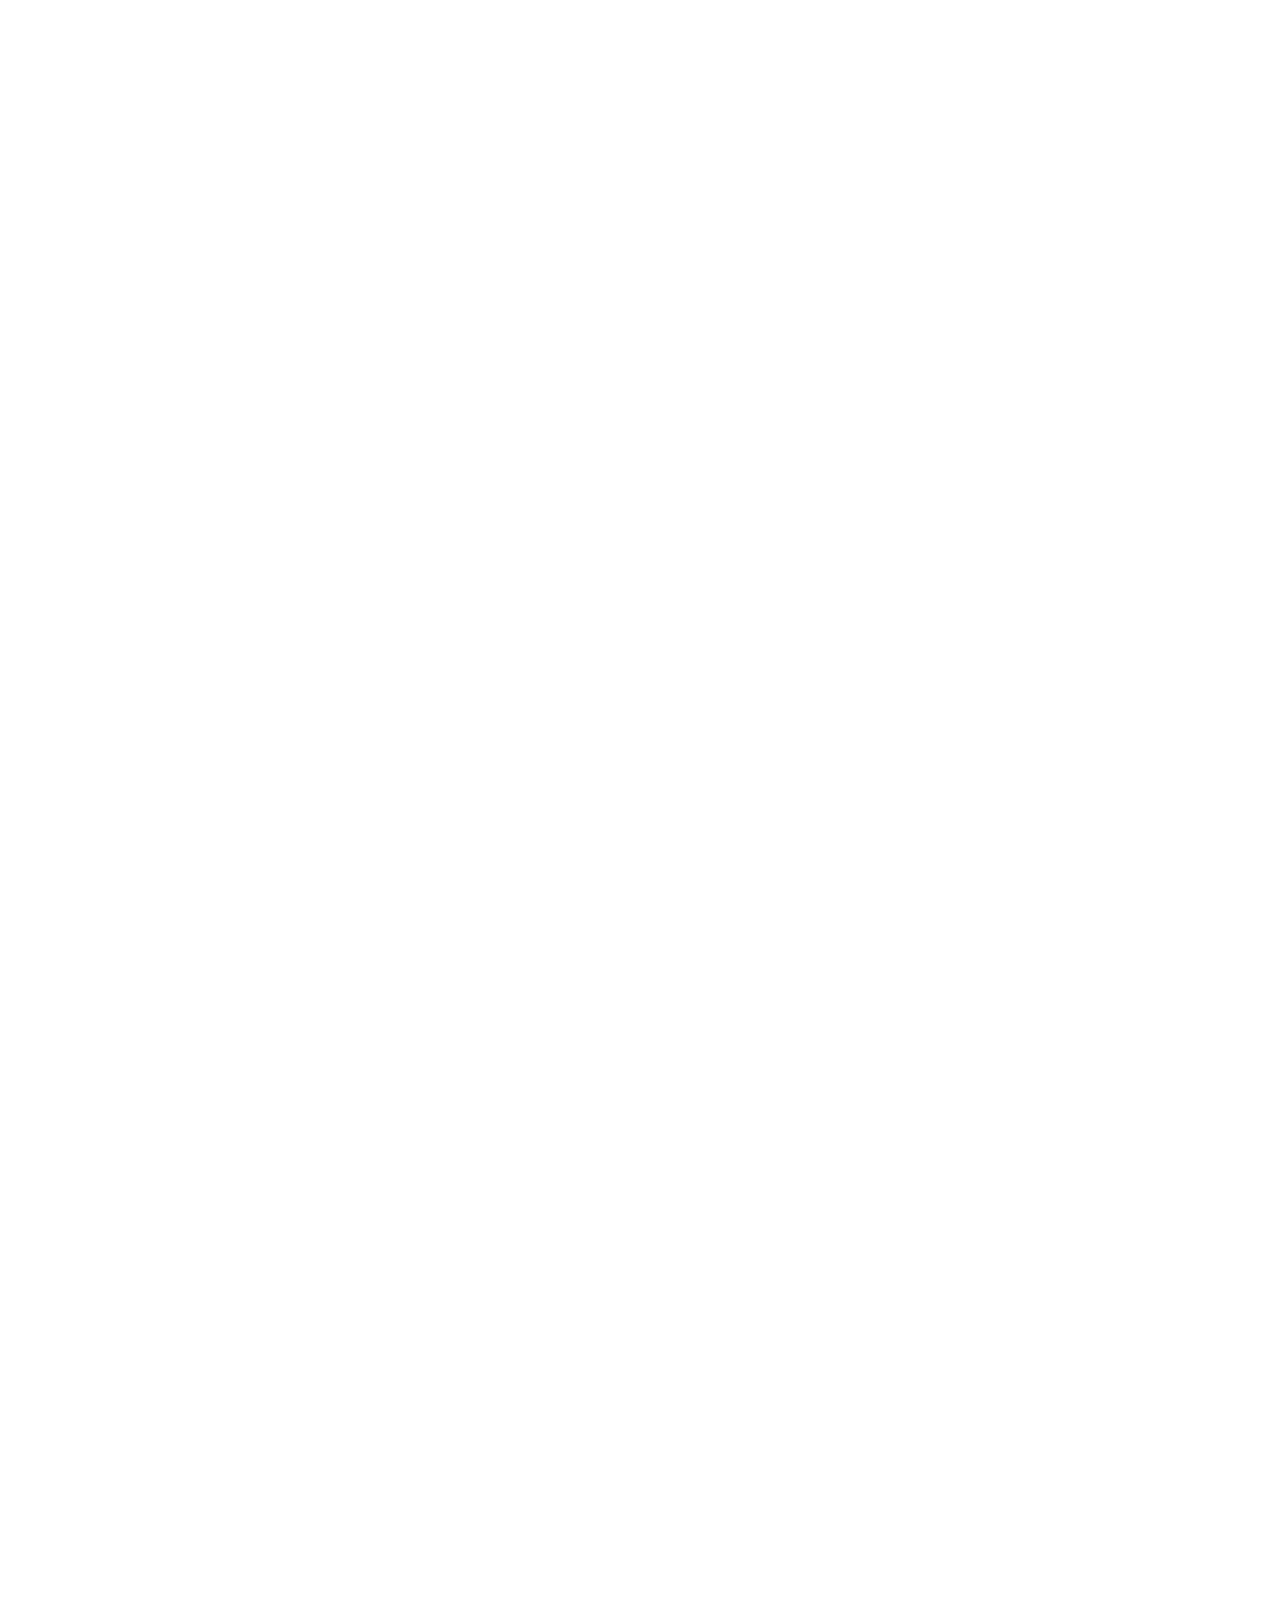
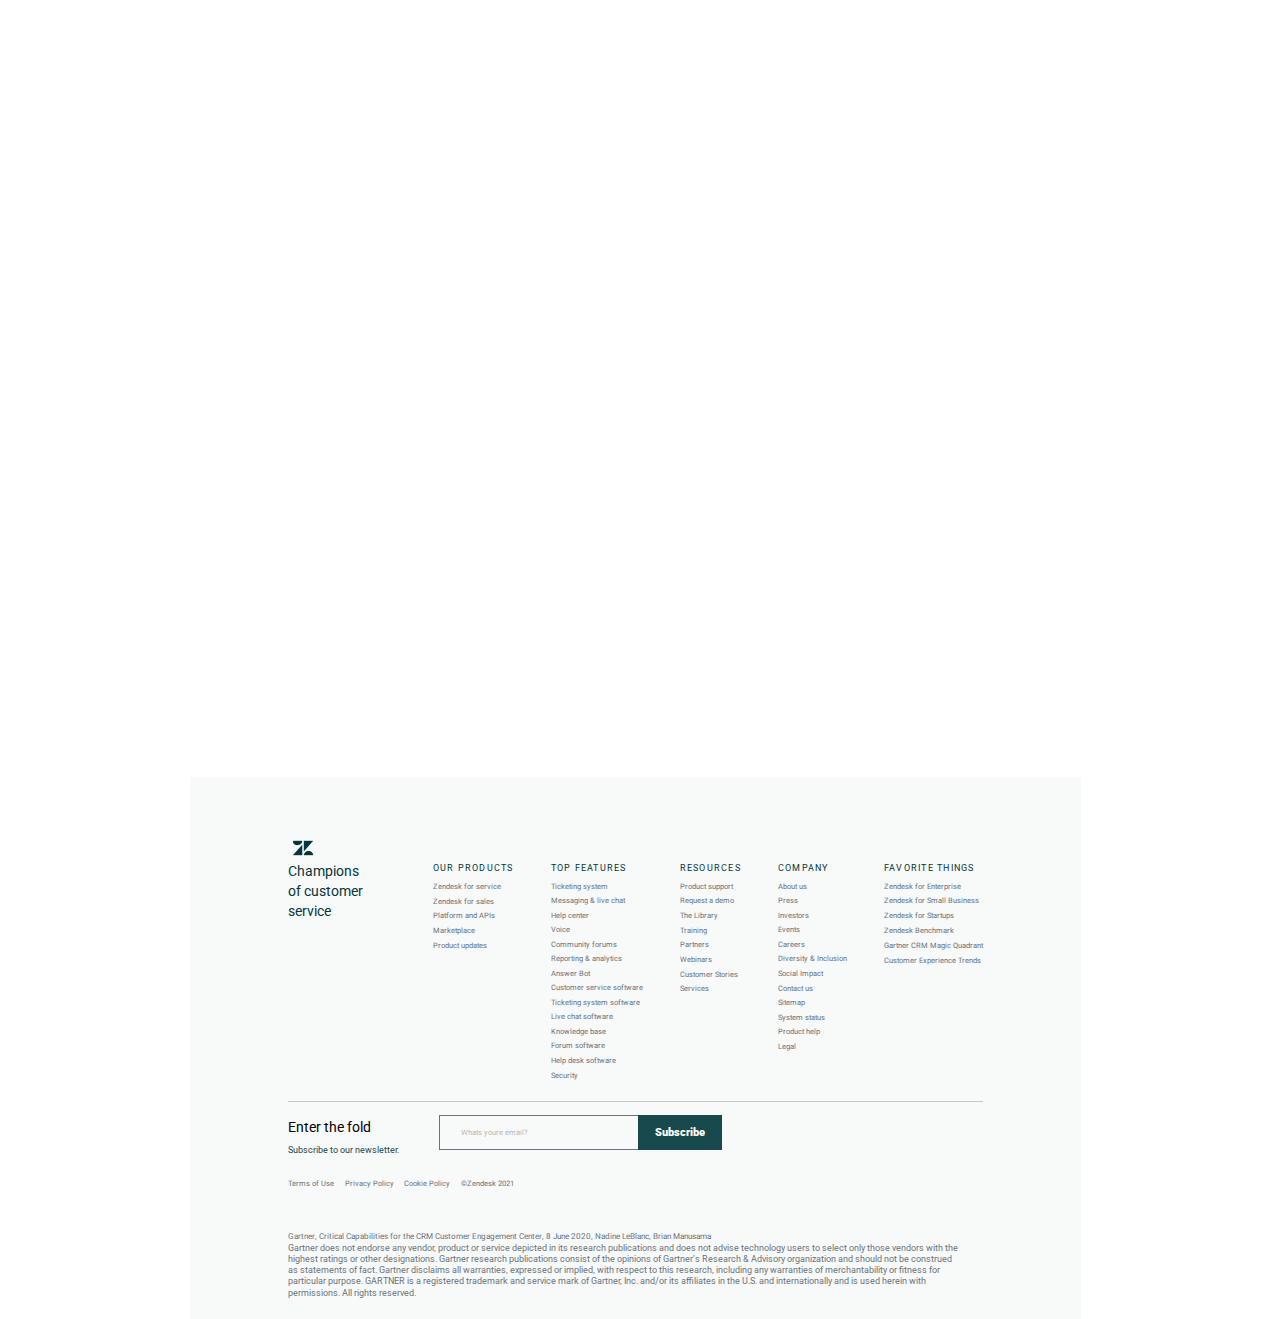
==== commit 3588543d: "feat: add saving page settings to LocalStorage, improve interaction with authenticated user" ====
--- a/zendesk/index.html
+++ b/zendesk/index.html
@@ -17,26 +17,26 @@
         <div class="sign-in-form-content-frame">
           <span id="sign-in-form-close-button" class="sign-up-form-close-button">&times;</span>
           <form action="javascript:handleSignInForm()" id="sign-in-form-inputs-frame" class="sign-up-form-inputs-frame" novalidate>
-            <div class="sign-up-form-inputs-header-text">Sign In</div>
-            <label for="sign-in-form-email-nickname-input" class="sign-up-form-inputs-label">Email or Nickname</label>
+            <div class="sign-up-form-inputs-header-text" data-i18n="sign-in-form-header">Sign In</div>
+            <label for="sign-in-form-email-nickname-input" class="sign-up-form-inputs-label" data-i18n="sign-in-form-email-nickname-label">Email or Nickname</label>
             <input type="text" name="sign-in-form-email-nickname-input" id="sign-in-form-email-nickname-input" class="sign-up-form-input" size="50" required>
             <div id="sign-in-form-login-validation" class="sign-up-form-inputs-validation"></div>
-            <label for="sign-in-form-password-input" class="sign-up-form-inputs-label" id="sign-in-form-password-input-label">Password</label>
+            <label for="sign-in-form-password-input" class="sign-up-form-inputs-label" id="sign-in-form-password-input-label" data-i18n="sign-in-form-password-label">Password</label>
             <input type="password" name="sign-in-form-password-input" id="sign-in-form-password-input" class="sign-up-form-input" size="50" required>
             <div id="sign-in-form-password-validation" class="sign-up-form-inputs-validation"></div>
-            <button type="submit" id="sign-in-form-submit-button" class="sign-up-form-inputs-submit-button">Sign In</button>
+            <button type="submit" id="sign-in-form-submit-button" class="sign-up-form-inputs-submit-button" data-i18n="sign-in-form-header">Sign In</button>
             <div id="sign-in-form-validation" class="sign-up-form-inputs-validation"></div>
           </form>
-          <div id="sign-in-form-sign-up-button" class="sign-up-form-inputs-utility-button">Sign Up</div>
+          <div id="sign-in-form-sign-up-button" class="sign-up-form-inputs-utility-button" data-i18n="sign-up-form-header">Sign Up</div>
         </div>
       </div>
       <div id="sign-up-form-frame" class="sign-up-form-frame">
          <div class="sign-up-form-content-frame">
            <span id="sign-up-form-close-button" class="sign-up-form-close-button">&times;</span>
            <form action="javascript:handleSignUpForm()" id="sign-up-form-inputs-frame" class="sign-up-form-inputs-frame" novalidate>
-             <div class="sign-up-form-inputs-header-text">Sign Up</div>
-             <div class="sign-up-form-inputs-frame">
-                <label for="sign-up-form-inputs-phone-number-input" class="sign-up-form-inputs-label">Phone Number *</label>
+             <div class="sign-up-form-inputs-header-text" data-i18n="sign-up-form-header">Sign Up</div>
+             <div class="sign-up-form-inputs-frame">
+                <label for="sign-up-form-inputs-phone-number-input" class="sign-up-form-inputs-label" data-i18n="sign-up-form-phone-number-label">Phone Number *</label>
                 <div id="sign-up-form-inputs-phone-number-box" class="sign-up-form-inputs-phone-number-box">
                   <input id="sign-up-form-inputs-phone-number-country-code" name="sign-up-form-inputs-phone-number-country-code" class="sign-up-form-input" type="text" disabled value="+375" size="1">
                   <select id="sign-up-form-inputs-phone-operator-code-input" name="sign-up-form-inputs-phone-operator-code-input" class="sign-up-form-input" required>
@@ -50,52 +50,52 @@
                 <div id="sign-up-form-inputs-phone-number-validation" class="sign-up-form-inputs-validation"></div>
              </div>
              <div class="sign-up-form-inputs-frame">
-                <label for="sign-up-form-inputs-email" class="sign-up-form-inputs-label">Email *</label>
+                <label for="sign-up-form-inputs-email" class="sign-up-form-inputs-label" data-i18n="sign-up-form-email-label">Email *</label>
                 <input type="email" id="sign-up-form-inputs-email" name="sign-up-form-inputs-email" class="sign-up-form-input" pattern="^[\w\-\.]+@([\w\-]+\.)+[\w\-]{2,4}$" size="50" required>
                 <div id="sign-up-form-inputs-email-validation" class="sign-up-form-inputs-validation"></div>
              </div>
              <div class="sign-up-form-inputs-frame">
-                <label for="sign-up-form-inputs-dob" class="sign-up-form-inputs-label">Date of Birth *</label>
+                <label for="sign-up-form-inputs-dob" class="sign-up-form-inputs-label" data-i18n="sign-up-form-dob-label">Date of Birth *</label>
                 <input type="date" id="sign-up-form-inputs-dob" name="sign-up-form-inputs-dob" class="sign-up-form-input" required>
                 <div id="sign-up-form-inputs-dob-validation" class="sign-up-form-inputs-validation"></div>
              </div>
              <div class="sign-up-form-inputs-frame">
-                <label for="sign-up-form-inputs-password" class="sign-up-form-inputs-label">Password *</label>
-                <div id="sign-up-form-inputs-password-suggest-password-button" class="sign-up-form-inputs-utility-button">Suggest Password</div>
-                <div id="sign-up-form-inputs-password-show-password-button" class="sign-up-form-inputs-utility-button">Show</div>
+                <label for="sign-up-form-inputs-password" class="sign-up-form-inputs-label" data-i18n="sign-up-form-password-label">Password *</label>
+                <div id="sign-up-form-inputs-password-suggest-password-button" class="sign-up-form-inputs-utility-button" data-i18n="sign-up-form-suggest-password-label">Suggest Password</div>
+                <div id="sign-up-form-inputs-password-show-password-button" class="sign-up-form-inputs-utility-button" data-i18n="sign-up-form-show-password-label">Show</div>
                 <input type="password" id="sign-up-form-inputs-password" name="sign-up-form-inputs-password" class="sign-up-form-input" minlength="8" maxlength="20" pattern="^(?=.*[a-z])(?=.*[A-Z])(?=.*\d)(?=.*[@$!%*?&])[A-Za-z\d@$!%*?&]*$" size="50" required>
                 <input type="password" id="sign-up-form-inputs-password-confirmation" name="sign-up-form-inputs-password-confirmation" minlength="8" maxlength="20" class="sign-up-form-input" size="50" required>
                 <div id="sign-up-form-inputs-password-validation" class="sign-up-form-inputs-validation"></div>
              </div>
              <div class="sign-up-form-inputs-frame">
-                <label for="sign-up-form-inputs-first-name" class="sign-up-form-inputs-label">First Name *</label>
+                <label for="sign-up-form-inputs-first-name" class="sign-up-form-inputs-label" data-i18n="sign-up-form-first-name-label">First Name *</label>
                 <input type="text" id="sign-up-form-inputs-first-name" name="sign-up-form-inputs-first-name" minlength="3" class="sign-up-form-input" pattern="\p{Lu}\p{L}+" size="50" required>
                 <div id="sign-up-form-inputs-first-name-validation" class="sign-up-form-inputs-validation"></div>
              </div>
              <div class="sign-up-form-inputs-frame">
-                <label for="sign-up-form-inputs-last-name" class="sign-up-form-inputs-label">Last Name *</label>
+                <label for="sign-up-form-inputs-last-name" class="sign-up-form-inputs-label" data-i18n="sign-up-form-last-name-label">Last Name *</label>
                 <input type="text" id="sign-up-form-inputs-last-name" name="sign-up-form-inputs-last-name" minlength="3" class="sign-up-form-input" pattern="\p{Lu}\p{L}+" size="50" required>
                 <div id="sign-up-form-inputs-last-name-validation" class="sign-up-form-inputs-validation"></div>
              </div>
              <div class="sign-up-form-inputs-frame">
-                <label for="sign-up-form-inputs-patronymic" class="sign-up-form-inputs-label">Patronymic</label>
+                <label for="sign-up-form-inputs-patronymic" class="sign-up-form-inputs-label" data-i18n="sign-up-form-patronymic-label">Patronymic</label>
                 <input type="text" id="sign-up-form-inputs-patronymic" name="sign-up-form-inputs-patronymic" minlength="3" size="50" pattern="\p{Lu}\p{L}+" class="sign-up-form-input">
                 <div id="sign-up-form-inputs-patronymic-validation" class="sign-up-form-inputs-validation"></div>
              </div>
              <div class="sign-up-form-inputs-frame">
-                <label for="sign-up-form-inputs-nickname" class="sign-up-form-inputs-label">Nickname *</label>
-                <div id="sign-up-form-inputs-nickname-new-nickname-button" class="sign-up-form-inputs-utility-button">New Nickname</div>
+                <label for="sign-up-form-inputs-nickname" class="sign-up-form-inputs-label" data-i18n="sign-up-form-nickname-label">Nickname *</label>
+                <div id="sign-up-form-inputs-nickname-new-nickname-button" class="sign-up-form-inputs-utility-button" data-i18n="sign-up-form-new-nickname-label">New Nickname</div>
                 <input type="text" id="sign-up-form-inputs-nickname" name="sign-up-form-inputs-nickname" class="sign-up-form-input" size="50" minlength="3" required disabled>
                 <div id="sign-up-form-inputs-nickname-validation" class="sign-up-form-inputs-validation"></div>
              </div>
              <div class="sign-up-form-inputs-frame">
                 <div class="sign-up-form-inputs-tos">
                   <input type="checkbox" name="sign-up-form-inputs-tos-checkbox" id="sign-up-form-inputs-tos-checkbox" class="sign-up-form-input" required>
-                  <label for="sign-up-form-inputs-tos-checkbox" class="sign-up-form-inputs-label">Agree with <a href="#" target="_blank">Terms of Service</a></label>
+                  <label id="sign-up-form-inputs-tos-label" for="sign-up-form-inputs-tos-checkbox" class="sign-up-form-inputs-label">Agree with <a href="#" target="_blank">Terms of Service</a></label>
                 </div>
                 <div id="sign-up-form-inputs-tos-validation" class="sign-up-form-inputs-validation"></div>
              </div>
-             <button type="submit" name="sign-up-form-inputs-submit-button" class="sign-up-form-inputs-submit-button">Sign Up</button>
+             <button type="submit" name="sign-up-form-inputs-submit-button" class="sign-up-form-inputs-submit-button" data-i18n="sign-up-form-header">Sign Up</button>
            </form>
          </div>
       </div>
@@ -103,70 +103,70 @@
         <div class="request-demo-form-content-frame">
           <span id="request-demo-form-close-button" class="sign-up-form-close-button">&times;</span>
           <form action="javascript:handleRequestDemoForm()" id="request-demo-form-inputs-frame" class="sign-up-form-inputs-frame" novalidate>
-            <div class="sign-up-form-inputs-header-text">Request Demo</div>
+            <div class="sign-up-form-inputs-header-text" data-i18n="request-demo-form-header">Request Demo</div>
             <div class="request-demo-form-products-list-frame">
               <div class="request-demo-form-products-list-header-frame">
                 <input type="text" name="request-demo-form-products-list-options-hidden" id="request-demo-form-products-list-options-hidden" hidden>
-                <div class="request-demo-form-products-list-header-text">Zendesk Products *</div>
+                <div class="request-demo-form-products-list-header-text" data-i18n="request-demo-form-products-label">Zendesk Products *</div>
                 <div class="request-demo-form-products-list-search-frame">
-                  <label for="request-demo-form-products-list-search-input">Search:</label>
+                  <label for="request-demo-form-products-list-search-input" data-i18n="request-demo-form-search-label">Search:</label>
                   <input type="text" name="request-demo-form-products-list-search-input" id="request-demo-form-products-list-search-input" size="20">                
                 </div>
                 <div id="request-demo-form-products-list-filter-frame" class="request-demo-form-products-list-filter-frame">
-                  <div>Filter:</div>
-                  <div id="request-demo-form-products-list-filter-reset-button">Reset Filter</div>
+                  <div data-i18n="request-demo-form-filter-label">Filter:</div>
+                  <div id="request-demo-form-products-list-filter-reset-button" data-i18n="request-demo-form-reset-filter-label">Reset Filter</div>
                 </div>
               </div>
               <div id="request-demo-form-products-list-options-frame" class="request-demo-form-products-list-options-frame">
-                <div id="request-demo-form-products-list-options-validation" class="sign-up-form-inputs-validation"></div>
+                <div id="request-demo-form-products-list-options-validation" class="sign-up-form-inputs-validation" data-i18n="request-demo-select-product-error"></div>
               </div>
             </div>
             <div class="request-demo-form-contact-info-frame">
-              <label for="request-demo-form-contact-info-name-input">Your Name *</label>
+              <label for="request-demo-form-contact-info-name-input" data-i18n="request-demo-form-name-label">Your Name *</label>
               <input type="text" id="request-demo-form-contact-info-name-input" name="request-demo-form-contact-info-name-input" class="sign-up-form-input" minlength="3" pattern="\p{Lu}\p{L}+" size="50" required>
               <div id="request-demo-form-contact-info-name-validation" class="sign-up-form-inputs-validation"></div>  
-              <label for="request-demo-form-contact-info-email-input">Contact Email *</label>
+              <label for="request-demo-form-contact-info-email-input" data-i18n="request-demo-form-email-label">Contact Email *</label>
               <input type="email" name="request-demo-form-contact-info-email-input" id="request-demo-form-contact-info-email-input" class="sign-up-form-input" pattern="^[\w\-\.]+@([\w\-]+\.)+[\w\-]{2,4}$" size="50" required>
               <div id="request-demo-form-contact-info-email-validation" class="sign-up-form-inputs-validation"></div>
             </div>
             <div class="request-demo-form-timestamp-frame">
-              <label for="request-demo-form-timestamp-date-input">Suitable Date *</label>
+              <label for="request-demo-form-timestamp-date-input" data-i18n="request-demo-form-date-label">Suitable Date *</label>
               <input type="date" id="request-demo-form-timestamp-date-input" name="request-demo-form-timestamp-date-input" class="sign-up-form-input" required>
               <div id="request-demo-form-timestamp-date-validation" class="sign-up-form-inputs-validation"></div>
-              <label for="request-demo-form-timestamp-time-input">Suitable Time *</label>
+              <label for="request-demo-form-timestamp-time-input" data-i18n="request-demo-form-time-label">Suitable Time *</label>
               <input type="time" name="request-demo-form-timestamp-time-input" id="request-demo-form-timestamp-time-input" class="sign-up-form-input" min="09:00" max="22:00" required>
               <div id="request-demo-form-timestamp-time-validation" class="sign-up-form-inputs-validation"></div>
             </div>
-            <button type="submit" name="request-demo-form-save-button" class="sign-up-form-inputs-submit-button">Save</button>
+            <button type="submit" name="request-demo-form-save-button" class="sign-up-form-inputs-submit-button" data-i18n="request-demo-form-save-label">Save</button>
           </form>
         </div>
       </div>
       <div id="request-demo-summary-frame" class="sign-up-form-frame">
         <div class="request-demo-form-content-frame">
           <div id="request-demo-summary-inputs-frame" class="sign-up-form-inputs-frame">
-            <div class="sign-up-form-inputs-header-text">Request Demo Summary</div>
+            <div class="sign-up-form-inputs-header-text" data-i18n="request-demo-summary-header">Request Demo Summary</div>
             <div class="request-demo-form-products-list-frame">
               <div class="request-demo-summary-section-frame">
-                <div class="request-demo-summary-section-header">Selected Zendesk Products</div>
+                <div class="request-demo-summary-section-header"data-i18n="request-demo-summary-products-label">Selected Zendesk Products</div>
                 <div id="request-demo-summary-products-list" class="request-demo-summary-products-list"></div>
               </div>
             </div>
             <div class="request-demo-summary-section-frame">
-              <div class="request-demo-summary-section-header">Contact Info</div>
-              <div class="request-demo-summary-subsection-header">Name</div>
+              <div class="request-demo-summary-section-header" data-i18n="request-demo-summary-contact-header">Contact Info</div>
+              <div class="request-demo-summary-subsection-header" data-i18n="request-demo-summary-name-label">Name</div>
               <div id="request-demo-summary-contact-info-name" class="request-demo-summary-subsection-value"></div>
-              <div class="request-demo-summary-subsection-header">Email</div>
+              <div class="request-demo-summary-subsection-header" data-i18n="request-demo-summary-email-label">Email</div>
               <div id="request-demo-summary-contact-info-email" class="request-demo-summary-subsection-value"></div>
             </div>
             <div class="request-demo-summary-section-frame request-demo-summary-timestamp-frame">
-              <div class="request-demo-summary-section-header">Selected Timestamp</div>
+              <div class="request-demo-summary-section-header" data-i18n="request-demo-summary-timestamp-header">Selected Timestamp</div>
               <div id="request-demo-summary-timestamp-date" class="request-demo-summary-subsection-value"></div>
-              <div class="request-demo-summary-subsection-value">at</div>
+              <div class="request-demo-summary-subsection-value" data-i18n="request-demo-summary-timestamp-preposition">at</div>
               <div id="request-demo-summary-timestamp-time" class="request-demo-summary-subsection-value"></div>
             </div>
             <div class="request-demo-summary-buttons-frame">
-              <button id="request-demo-summary-confirm-button" type="button" name="request-demo-summary-confirm-button" class="sign-up-form-inputs-submit-button">Confirm</button>
-              <button id="request-demo-summary-cancel-button" type="button" name="request-demo-summary-cancel-button" class="sign-up-form-inputs-submit-button">Cancel</button>
+              <button id="request-demo-summary-confirm-button" type="button" name="request-demo-summary-confirm-button" class="sign-up-form-inputs-submit-button" data-i18n="request-demo-summary-confirm-label">Confirm</button>
+              <button id="request-demo-summary-cancel-button" type="button" name="request-demo-summary-cancel-button" class="sign-up-form-inputs-submit-button" data-i18n="request-demo-summary-cancel-label">Cancel</button>
             </div>
           </div>
         </div>
@@ -174,20 +174,20 @@
       <div id="admin-panel-frame" class="admin-panel-frame">
         <div class="admin-panel-content-frame">
           <span id="admin-panel-close-button" class="admin-panel-close-button">&times;</span>
-          <div class="admin-panel-content-header">Admin Panel</div>
+          <div class="admin-panel-content-header" data-i18n="admin-panel-header">Admin Panel</div>
           <div class="admin-panel-content-user-table-frame">
-            <div class="admin-panel-content-user-table-header">Users</div>
+            <div class="admin-panel-content-user-table-header" data-i18n="admin-panel-users-header">Users</div>
             <table class="admin-panel-content-user-table">
               <thead>
                 <tr id="admin-panel-content-user-table-head-row">
-                  <th scope="col" abbr="rowNumber">#</th>
-                  <th scope="col" abbr="phoneNumber">Phone Number</th>
-                  <th scope="col" abbr="email">Email</th>
-                  <th scope="col" abbr="birthDate">Date of Birth</th>
-                  <th scope="col" abbr="firstName">First Name</th>
-                  <th scope="col" abbr="lastName">Last Name</th>
-                  <th scope="col" abbr="patronymic">Patronymic</th>
-                  <th scope="col" abbr="username">Nickname</th>
+                  <th scope="col" abbr="rowNumber" data-i18n="admin-panel-row-number-label">#</th>
+                  <th scope="col" abbr="phoneNumber" data-i18n="admin-panel-phone-number-label">Phone Number</th>
+                  <th scope="col" abbr="email" data-i18n="admin-panel-email-label">Email</th>
+                  <th scope="col" abbr="birthDate" data-i18n="admin-panel-dob-label">Date of Birth</th>
+                  <th scope="col" abbr="firstName" data-i18n="admin-panel-first-name-label">First Name</th>
+                  <th scope="col" abbr="lastName" data-i18n="admin-panel-last-name-label">Last Name</th>
+                  <th scope="col" abbr="patronymic" data-i18n="admin-panel-patronymic-label">Patronymic</th>
+                  <th scope="col" abbr="username" data-i18n="admin-panel-nickname-label">Nickname</th>
                 </tr>
               </thead>
               <tbody id="admin-panel-content-user-table-body">
@@ -195,7 +195,7 @@
             </table>
           </div>
           <div class="admin-panel-content-demo-request-cards-frame">
-            <div class="admin-panel-content-demo-request-cards-header">Demo Requests</div>
+            <div class="admin-panel-content-demo-request-cards-header" data-i18n="admin-panel-demo-requests-label">Demo Requests</div>
             <div id="admin-panel-content-demo-request-cards-wrapper" class="admin-panel-content-demo-request-cards-wrapper">
             </div>
           </div>
@@ -205,13 +205,56 @@
         <div class="header-wrapper">
           <div id="header-toplinks-frame" class="header-toplinks-frame">
             <div class="header-toplinks-buttons">
-              <div id="header-toplinks-admin-panel-button" class="header-toplinks-simple-button header-toplinks-admin-panel">Admin Panel</div>
-              <div id="header-toplinks-sign-in-button" class="header-toplinks-simple-button header-toplinks-sign-in">Sign in</div>
-              <div class="header-toplinks-simple-button header-toplinks-product-support">Product Support</div>
-              <div class="header-toplinks-simple-button header-toplinks-company">Company</div>
-              <div class="header-toplinks-simple-button header-toplinks-contact-us">Contact us</div>
-            </div>
-            <div id="header-toplinks-language-switcher" class="header-toplinks-simple-button header-toplinks-language">English</div>
+              <div id="header-toplinks-admin-panel-button" class="header-toplinks-simple-button header-toplinks-admin-panel" data-i18n="admin-panel-header">Admin Panel</div>
+              <div id="header-toplinks-sign-in-button" class="header-toplinks-simple-button header-toplinks-auth header-toplinks-auth-visible" data-i18n="sign-in-form-header">Sign In</div>
+              <div id="header-toplinks-user-icon-frame" class="header-toplinks-simple-button header-toplinks-auth">
+                <img id="header-toplinks-user-icon" src="./assets/user-icon.svg" alt="user icon">
+                <div id="header-toplinks-user-data-frame" class="header-toplinks-user-data-frame">
+                  <div class="sign-up-form-inputs-frame">
+                     <label for="user-data-phone-number-input" class="sign-up-form-inputs-label" data-i18n="admin-panel-phone-number-label">Phone Number</label>
+                     <input type="tel" name="user-data-phone-number-input" class="sign-up-form-input" id="user-data-phone-number-input" user-data-key="phoneNumber" disabled></input>
+                  </div>
+                  <div class="sign-up-form-inputs-frame">
+                     <label for="user-data-email-input" class="sign-up-form-inputs-label" data-i18n="admin-panel-email-label">Email</label>
+                     <input type="text" name="user-data-email-input" id="user-data-email-input" class="sign-up-form-input" user-data-key="email" disabled></input>
+                  </div>
+                  <div class="sign-up-form-inputs-frame">
+                     <label for="user-data-dob-input" class="sign-up-form-inputs-label" data-i18n="admin-panel-dob-label">Date of Birth</label>
+                     <input type="date" name="user-data-dob-input" id="user-data-dob-input"class="sign-up-form-input" user-data-key="birthDate" disabled></input>
+                  </div>
+                  <div class="sign-up-form-inputs-frame">
+                     <label for="user-data-password-input" class="sign-up-form-inputs-label" data-i18n="sign-in-form-password-label">Password</label>
+                     <div id="header-toplinks-user-data-show-password-button" class="sign-up-form-inputs-utility-button" data-i18n="sign-up-form-show-password-label">Show</div>
+                     <input type="password" name="user-data-password-input" id="user-data-password-input" class="sign-up-form-input" user-data-key="password" disabled></input>
+                  </div>
+                  <div class="sign-up-form-inputs-frame">
+                     <label for="user-data-first-name-input" class="sign-up-form-inputs-label" data-i18n="admin-panel-first-name-label">First Name</label>
+                     <input type="text" name="user-data-first-name-input" id="user-data-first-name-input" class="sign-up-form-input" user-data-key="firstName" disabled></input>
+                  </div>
+                  <div class="sign-up-form-inputs-frame">
+                     <label for="user-data-last-name-input" class="sign-up-form-inputs-label" data-i18n="admin-panel-last-name-label">Last Name</label>
+                     <input type="text" name="user-data-last-name-input" id="user-data-last-name-input" class="sign-up-form-input" user-data-key="lastName" disabled></input>
+                  </div>
+                  <div class="sign-up-form-inputs-frame">
+                     <label for="user-data-patronymic-input" class="sign-up-form-inputs-label" data-i18n="admin-panel-patronymic-label">Patronymic</label>
+                     <input type="text" name="user-data-patronymic-input" id="user-data-patronymic-input" class="sign-up-form-input" user-data-key="patronymic" disabled></input>
+                  </div>
+                  <div class="sign-up-form-inputs-frame">
+                     <label for="user-data-nickname-input" class="sign-up-form-inputs-label" data-i18n="admin-panel-nickname-label">Nickname</label>
+                     <input type="text" name="user-data-nickname-input" id="user-data-nickname-input" class="sign-up-form-input" user-data-key="username" disabled></input>
+                  </div>
+                  <div id="header-toplinks-user-data-reset-button" class="sign-up-form-inputs-utility-button" data-i18n="user-data-reset-label">Reset Settings</div>
+                </div>
+              </div>
+              <div id="header-toplinks-sign-out-button" class="header-toplinks-simple-button header-toplinks-auth" data-i18n="sign-out-form-header">Sign Out</div>
+              <div class="header-toplinks-simple-button header-toplinks-product-support" data-i18n="header-product-support-label">Product Support</div>
+              <div class="header-toplinks-simple-button header-toplinks-company" data-i18n="header-company-label">Company</div>
+              <div class="header-toplinks-simple-button header-toplinks-contact-us" data-i18n="header-contact-us-label">Contact us</div>
+            </div>
+            <div>
+              <div id="header-toplinks-active-language" class="header-toplinks-simple-button header-toplinks-language" data-i18n="header-language-label">English</div>
+              <div id="header-toplinks-available-languages-frame" class="header-toplinks-available-languages-frame"></div>
+            </div>
             <div id="header-toplinks-theme-switcher" class="header-toplinks-theme-switcher header-toplinks-theme-light">
             </div>
           </div>
@@ -221,50 +264,50 @@
             </div>
             <div id="header-menu-buttons-frame" class="header-menu-buttons-frame">
               <div class="header-menu-wrapper">
-                <div id="header-menu-products" class="header-menu-simple-button header-menu-products">Products</div>
+                <div id="header-menu-products" class="header-menu-simple-button header-menu-products" data-i18n="header-products-label">Products</div>
                 <div id="header-menu-products-menu-items-frame" class="header-menu-items-frame">
-                  <div id="header-menu-products-messaging" class="header-menu-item">Messaging and Live Chat</div>
-                  <div id="header-menu-products-privacy" class="header-menu-item">Data Privacy and Protection</div>
-                  <div id="header-menu-products-help" class="header-menu-item">Help Center</div>
+                  <div id="header-menu-products-messaging" class="header-menu-item" data-i18n="header-messaging-live-chat-label">Messaging and Live Chat</div>
+                  <div id="header-menu-products-privacy" class="header-menu-item" data-i18n="header-privacy-protection-label">Data Privacy and Protection</div>
+                  <div id="header-menu-products-help" class="header-menu-item" data-i18n="header-help-center-label">Help Center</div>
                 </div>
               </div>
               <div class="header-menu-wrapper">
-                <div id="header-menu-pricing" class="header-menu-simple-button header-menu-pricing">Pricing</div>
+                <div id="header-menu-pricing" class="header-menu-simple-button header-menu-pricing" data-i18n="header-pricing-label">Pricing</div>
                 <div id="header-menu-pricing-menu-items-frame" class="header-menu-items-frame">
-                  <div id="header-menu-pricing-service" class="header-menu-item">For Service</div>
-                  <div id="header-menu-pricing-sales" class="header-menu-item">For Sales</div>
+                  <div id="header-menu-pricing-service" class="header-menu-item" data-i18n="header-for-service-label">For Service</div>
+                  <div id="header-menu-pricing-sales" class="header-menu-item" data-i18n="header-for-sales-label">For Sales</div>
                 </div>
               </div>
               <div class="header-menu-wrapper">
-                <div id="header-menu-solutions" class="header-menu-simple-button header-menu-solutions">Solutions</div>
+                <div id="header-menu-solutions" class="header-menu-simple-button header-menu-solutions" data-i18n="header-solutions-label">Solutions</div>
                 <div id="header-menu-solutions-menu-items-frame" class="header-menu-items-frame">
-                  <div id="header-menu-solutions-enterprise" class="header-menu-item">Enterprise</div>
-                  <div id="header-menu-solutions-industries" class="header-menu-item">Industries</div>
+                  <div id="header-menu-solutions-enterprise" class="header-menu-item" data-i18n="header-enterprise-label">Enterprise</div>
+                  <div id="header-menu-solutions-industries" class="header-menu-item" data-i18n="header-industries-label">Industries</div>
                 </div>
               </div>
               <div class="header-menu-wrapper">
-                <div id="header-menu-demo" class="header-menu-simple-button header-menu-demo">Demo</div>
+                <div id="header-menu-demo" class="header-menu-simple-button header-menu-demo" data-i18n="header-demo-label">Demo</div>
                 <div id="header-menu-demo-menu-items-frame" class="header-menu-items-frame">
-                  <div id="header-menu-demo-demo" class="header-menu-item">Watch Demo</div>
-                  <div id="header-menu-demo-trial" class="header-menu-item">Start Trial</div>
+                  <div id="header-menu-demo-demo" class="header-menu-item" data-i18n="header-watch-demo-label">Watch Demo</div>
+                  <div id="header-menu-demo-trial" class="header-menu-item" data-i18n="header-start-trial-label">Start Trial</div>
                 </div>
               </div>
               <div class="header-menu-wrapper">
-                <div id="header-menu-services" class="header-menu-simple-button header-menu-services">Services</div>
+                <div id="header-menu-services" class="header-menu-simple-button header-menu-services" data-i18n="header-services-label">Services</div>
                 <div id="header-menu-services-menu-items-frame" class="header-menu-items-frame">
-                  <div id="header-menu-services-ticketing" class="header-menu-item">Ticketing System</div>
-                  <div id="header-menu-services-forum" class="header-menu-item">Forum Software</div>
+                  <div id="header-menu-services-ticketing" class="header-menu-item" data-i18n="header-ticketing-system-label">Ticketing System</div>
+                  <div id="header-menu-services-forum" class="header-menu-item" data-i18n="header-forum-software-label">Forum Software</div>
                 </div>
               </div>
               <div class="header-menu-wrapper">
-                <div id="header-menu-resources" class="header-menu-simple-button header-menu-resources">Resources</div>
+                <div id="header-menu-resources" class="header-menu-simple-button header-menu-resources" data-i18n="header-resources-label">Resources</div>
                 <div id="header-menu-resources-menu-items-frame" class="header-menu-items-frame">
-                  <div id="header-menu-resources-blog" class="header-menu-item">Blog</div>
-                  <div id="header-menu-cx-trends" class="header-menu-item">Customer Experience Trends</div>
+                  <div id="header-menu-resources-blog" class="header-menu-item" data-i18n="header-blog-label">Blog</div>
+                  <div id="header-menu-cx-trends" class="header-menu-item" data-i18n="header-cx-trends-label">Customer Experience Trends</div>
                 </div>
               </div>
               <div id="header-menu-get-started" class="header-menu-get-started-frame">
-                <div class="header-menu-get-started-button">Get started</div>
+                <div class="header-menu-get-started-button" data-i18n="header-get-started-label">Get started</div>
               </div>
             </div>
             <div id="header-menu-burger-frame" class="header-menu-burger-frame burger">
@@ -275,12 +318,12 @@
       </div>
       <aside id="burger-menu-frame" class="burger-menu-frame burger">
         <div class="burger-menu-wrapper burger">
-          <div id="burger-menu-products" class="header-menu-simple-button header-menu-products burger">Products</div>
-          <div id="burger-menu-pricing" class="header-menu-simple-button header-menu-pricing burger">Pricing</div>
-          <div id="burger-menu-solutions" class="header-menu-simple-button header-menu-solutions burger">Solutions</div>
-          <div id="burger-menu-demo" class="header-menu-simple-button header-menu-demo burger">Demo</div>
-          <div id="burger-menu-services" class="header-menu-simple-button header-menu-services burger">Services</div>
-          <div id="burger-menu-resources" class="header-menu-simple-button header-menu-resources burger">Resources</div>
+          <div id="burger-menu-products" class="header-menu-simple-button header-menu-products burger" data-i18n="header-products-label">Products</div>
+          <div id="burger-menu-pricing" class="header-menu-simple-button header-menu-pricing burger" data-i18n="header-pricing-label">Pricing</div>
+          <div id="burger-menu-solutions" class="header-menu-simple-button header-menu-solutions burger" data-i18n="header-solutions-label">Solutions</div>
+          <div id="burger-menu-demo" class="header-menu-simple-button header-menu-demo burger" data-i18n="header-demo-label">Demo</div>
+          <div id="burger-menu-services" class="header-menu-simple-button header-menu-services burger" data-i18n="header-services-label">Services</div>
+          <div id="burger-menu-resources" class="header-menu-simple-button header-menu-resources burger" data-i18n="header-resources-label">Resources</div>
         </div>
       </aside>
       <div id="page-content-frame" class="page-content-frame">
@@ -288,30 +331,30 @@
           <audio id="page-content-background-sound-audio">
             <source src="./assets/audio/ambient.mp3" type="audio/mpeg">
           </audio>
-          <div id="page-content-background-sound-control-button" class="page-content-background-sound-control-button">Play/Pause</div>
+          <div id="page-content-background-sound-control-button" class="page-content-background-sound-control-button" data-i18n="page-content-play-pause-label">Play/Pause</div>
         </div>
         <div class="page-content-customer-service-frame js-scroll">
           <div class="page-content-customer-service-inner-frame">
             <div class="page-content-customer-service-text-frame">
-              <div class="page-content-customer-service-text-champions">Champions</div>
+              <div class="page-content-customer-service-text-champions" data-i18n="page-content-champions-text">Champions</div>
               <div class="page-content-customer-service-text-of-customer-frame">
-                <div class="page-content-customer-service-text-of">of</div>
+                <div class="page-content-customer-service-text-of" data-i18n="page-content-customer-service-preposition">of</div>
                 <div class="page-content-customer-service-text-customer-frame">
-                  <div class="page-content-customer-service-text-customer">customer</div>
+                  <div class="page-content-customer-service-text-customer" data-i18n="page-content-customer-text">customer</div>
                 </div>
               </div>
               <div class="page-content-customer-service-text-service-frame">
-                <div class="page-content-customer-service-text-service">service</div>
+                <div class="page-content-customer-service-text-service" data-i18n="page-content-service-text">service</div>
               </div>
             </div>
             <div class="page-content-customer-service-trial-frame">
-              <div class="page-content-customer-service-trial-text">Zendesk makes customer service better. We build software to meet customer needs, set your team up for success, and keep your business in sync.</div>
+              <div class="page-content-customer-service-trial-text" data-i18n="page-content-customer-service-trial-text">Zendesk makes customer service better. We build software to meet customer needs, set your team up for success, and keep your business in sync.</div>
               <div class="page-content-customer-service-trial-buttons-frame">
                 <div class="page-content-customer-service-trial-free-trial-frame">
-                  <div class="page-content-customer-service-trial-free-trial-button">Free trial</div>
+                  <div class="page-content-customer-service-trial-free-trial-button" data-i18n="page-content-free-trial-label">Free trial</div>
                 </div>
                 <div id="page-content-customer-service-trial-demo-frame" class="page-content-customer-service-trial-demo-frame">
-                  <div class="page-content-customer-service-trial-demo-button">View demo</div>
+                  <div class="page-content-customer-service-trial-demo-button" data-i18n="page-content-view-demo-label">View demo</div>
                 </div>
               </div>
             </div>
@@ -324,14 +367,14 @@
             <div class="page-content-messaging-description-frame">
               <img class="page-content-messaging-description-image" alt="messaging description" src="./assets/messaging-description.svg">
               <div class="page-content-messaging-description-text-frame">
-                <div class="page-content-messaging-description-header-text">Go all in on messaging</div>
-                <div class="page-content-messaging-description-main-text">Cue the confetti—Zendesk messaging is here to help deliver rich conversational experiences that are connected across your web, mobile and social apps. It’s easy to automate and fast to scale for every customer need—and it’s all part of our new Zendesk Suite.</div>
+                <div class="page-content-messaging-description-header-text" data-i18n="page-content-messaging-description-header-text">Go all in on messaging</div>
+                <div class="page-content-messaging-description-main-text" data-i18n="page-content-messaging-description-main-text">Cue the confetti—Zendesk messaging is here to help deliver rich conversational experiences that are connected across your web, mobile and social apps. It’s easy to automate and fast to scale for every customer need—and it’s all part of our new Zendesk Suite.</div>
                 <div class="page-content-messaging-description-buttons-frame">
                   <div class="page-content-messaging-description-watch-video-frame">
-                    <div class="page-content-messaging-description-watch-video-button">Watch video</div>
+                    <div class="page-content-messaging-description-watch-video-button" data-i18n="page-content-watch-video-label">Watch video</div>
                   </div>
                   <div class="page-content-messaging-description-get-details-frame">
-                    <div class="page-content-messaging-description-get-details-button">Get the details</div>
+                    <div class="page-content-messaging-description-get-details-button" data-i18n="page-content-get-details-label">Get the details</div>
                   </div>
                 </div>
               </div>
@@ -341,27 +384,27 @@
         <div id="page-content-customer-support-frame" class="page-content-customer-support-frame js-scroll">
           <div class="page-content-customer-support-wrapper">
             <div class="page-content-customer-support-header-text-frame">
-              <div class="page-content-customer-support-header-text">Where good conversations become great experiences</div>
-              <div class="page-content-customer-support-header-additional-text">To make customers happy, you need conversational experiences—connected communication across any channel.</div>
+              <div class="page-content-customer-support-header-text" data-i18n="page-content-customer-support-header-text">Where good conversations become great experiences</div>
+              <div class="page-content-customer-support-header-additional-text" data-i18n="page-content-customer-support-header-additional-text">To make customers happy, you need conversational experiences—connected communication across any channel.</div>
             </div>
             <div class="page-content-customer-support-card-content-frame">
               <div class="page-content-customer-support-card-content-buttons-frame">
-                <div class="page-content-customer-support-card-content-service-button">Service</div>
-                <div class="page-content-customer-support-card-content-sales-button">Sales</div>
+                <div class="page-content-customer-support-card-content-service-button" data-i18n="page-content-service-label">Service</div>
+                <div class="page-content-customer-support-card-content-sales-button" data-i18n="page-content-sales-label">Sales</div>
               </div>
               <div class="page-content-customer-support-card-content-description-frame">
                 <div class="page-content-customer-support-card-content-description-text-frame">
-                  <div class="page-content-customer-support-card-content-description-text-header-text">Give customers the best support</div>
-                  <div class="page-content-customer-support-card-content-description-text-additional-text">Customers want to connect any time, any place. Meet them where they are with the Zendesk Suite, which provides sophisticated, seamless support that flows across channels.</div>
+                  <div class="page-content-customer-support-card-content-description-text-header-text" data-i18n="page-content-customer-support-header-text">Give customers the best support</div>
+                  <div class="page-content-customer-support-card-content-description-text-additional-text" data-i18n="page-content-customer-support-additional-text">Customers want to connect any time, any place. Meet them where they are with the Zendesk Suite, which provides sophisticated, seamless support that flows across channels.</div>
                   <div class="page-content-customer-support-card-content-description-text-learn-more-frame">
-                    <div class="page-content-customer-support-card-content-description-text-learn-more-button">Learn more</div>
+                    <div class="page-content-customer-support-card-content-description-text-learn-more-button" data-i18n="page-content-learn-more-label">Learn more</div>
                   </div>
                   <div class="page-content-customer-support-card-content-description-text-squarespace-frame">
                     <img class="page-content-customer-support-card-content-description-text-squarespace-logo" src="./assets/squarespace-logo.svg" alt="squarespace logo">
-                    <div class="page-content-customer-support-card-content-description-text-squarespace-quote-text">&ldquo;We’re here to help our customers succeed online, and that’s something we hear back from our customers. They just love our support channels.&rdquo;</div>
+                    <div id="page-content-customer-support-card-content-description-text-squarespace-quote-text" class="page-content-customer-support-card-content-description-text-squarespace-quote-text">We’re here to help our customers succeed online, and that’s something we hear back from our customers. They just love our support channels.</div>
                     <div class="page-content-customer-support-card-content-description-text-squarespace-quote-author-frame">
-                      <div class="page-content-customer-support-card-content-description-text-squarespace-quote-author-name-text">Raphael Fontes</div>
-                      <div class="page-content-customer-support-card-content-description-text-squarespace-quote-author-title-text">Vice President of Customer Operations at Squarespace</div>
+                      <div class="page-content-customer-support-card-content-description-text-squarespace-quote-author-name-text" data-i18n="page-content-squarespace-quote-author-text">Raphael Fontes</div>
+                      <div class="page-content-customer-support-card-content-description-text-squarespace-quote-author-title-text" data-i18n="page-content-squarespace-quote-author-title-text">Vice President of Customer Operations at Squarespace</div>
                     </div>
                   </div>
                 </div>
@@ -375,14 +418,14 @@
         </div>
         <div id="page-content-customer-experience-frame" class="page-content-customer-experience-frame js-scroll">
           <div class="page-content-customer-experience-card-content-frame">
-            <div class="page-content-customer-experience-card-content-header-text">Customize your customer experience</div>
-            <div class="page-content-customer-experience-card-content-additional-text">Glowing just under the surface of Zendesk is a powerful force that lets you connect and understand all of your customer data. Plus, it’s flexible and customizable, so you can adapt to anything thrown your way. Zendesk Sunshine isn’t faster than a speeding bullet, but it’s close.</div>
+            <div class="page-content-customer-experience-card-content-header-text" data-i18n="page-content-cx-header-text">Customize your customer experience</div>
+            <div class="page-content-customer-experience-card-content-additional-text" data-i18n="page-content-cx-additional-text">Glowing just under the surface of Zendesk is a powerful force that lets you connect and understand all of your customer data. Plus, it’s flexible and customizable, so you can adapt to anything thrown your way. Zendesk Sunshine isn’t faster than a speeding bullet, but it’s close.</div>
             <div class="page-content-customer-experience-card-content-buttons-frame">
               <div class="page-content-customer-experience-card-content-buttons-learn-more-frame">
-                <div class="page-content-customer-experience-card-content-buttons-learn-more-button">Learn more</div>
+                <div class="page-content-customer-experience-card-content-buttons-learn-more-button" data-i18n="page-content-learn-more-label">Learn more</div>
               </div>
               <div class="page-content-customer-experience-card-content-buttons-watch-video-frame">
-                <div class="page-content-customer-experience-card-content-buttons-watch-video-button">Watch video</div>
+                <div class="page-content-customer-experience-card-content-buttons-watch-video-button" data-i18n="page-content-watch-video-label">Watch video</div>
               </div>
             </div>
           </div>
@@ -399,34 +442,34 @@
           </audio>
           <div class="page-content-customer-experience-trends-wrapper">
             <div id="page-content-customer-experience-trends-new-customer-experience-frame" class="page-content-customer-experience-trends-new-customer-experience-frame page-content-customer-experience-trends-card-frame">
-              <div class="page-content-customer-experience-trends-new-customer-experience-card-name page-content-customer-experience-trends-card-name">CX Trends 2021</div>
-              <div class="page-content-customer-experience-trends-new-customer-experience-card-header page-content-customer-experience-trends-card-header">New world, new CX</div>
-              <div class="page-content-customer-experience-trends-new-customer-experience-card-description page-content-customer-experience-trends-card-description">Last year, customer needs changed in a blink. Learn how your team can keep up.</div>
+              <div class="page-content-customer-experience-trends-new-customer-experience-card-name page-content-customer-experience-trends-card-name" data-i18n="page-content-cx-trends-card-header">CX Trends 2021</div>
+              <div class="page-content-customer-experience-trends-new-customer-experience-card-header page-content-customer-experience-trends-card-header" data-i18n="page-content-new-cx-header">New world, new CX</div>
+              <div class="page-content-customer-experience-trends-new-customer-experience-card-description page-content-customer-experience-trends-card-description" data-i18n="page-content-cx-trends-description-text">Last year, customer needs changed in a blink. Learn how your team can keep up.</div>
               <div class="page-content-customer-experience-trends-new-customer-experience-read-report-frame page-content-customer-experience-trends-action-button-frame">
-                <div class="page-content-customer-experience-trends-new-customer-experience-read-report-button page-content-customer-experience-trends-action-button">Read report</div>
+                <div class="page-content-customer-experience-trends-new-customer-experience-read-report-button page-content-customer-experience-trends-action-button" data-i18n="page-content-read-report-label">Read report</div>
               </div>
             </div>
             <div id="page-content-customer-experience-trends-customer-experience-champions-frame" class="page-content-customer-experience-trends-card-frame page-content-customer-experience-trends-customer-experience-champions-frame">
-              <div class="page-content-customer-experience-trends-customer-experience-champions-card-name page-content-customer-experience-trends-card-name">CX Champions</div>
-              <div class="page-content-customer-experience-trends-customer-experience-champions-card-header page-content-customer-experience-trends-card-header">Speed + quality = agility</div>
-              <div class="page-content-customer-experience-trends-customer-experience-champions-card-description page-content-customer-experience-trends-card-description">How leading CX orgs support customer-centric processes and drive business agility.</div>
+              <div class="page-content-customer-experience-trends-customer-experience-champions-card-name page-content-customer-experience-trends-card-name" data-i18n="page-content-cx-champions-card-header">CX Champions</div>
+              <div class="page-content-customer-experience-trends-customer-experience-champions-card-header page-content-customer-experience-trends-card-header" data-i18n="page-content-cx-champions-header-text">Speed + quality = agility</div>
+              <div class="page-content-customer-experience-trends-customer-experience-champions-card-description page-content-customer-experience-trends-card-description" data-i18n="page-content-cx-champions-description">How leading CX orgs support customer-centric processes and drive business agility.</div>
               <div class="page-content-customer-experience-trends-customer-experience-champions-read-more-frame page-content-customer-experience-trends-action-button-frame">
-                <div class="page-content-customer-experience-trends-customer-experience-champions-read-more-button page-content-customer-experience-trends-action-button">Read more</div>
+                <div class="page-content-customer-experience-trends-customer-experience-champions-read-more-button page-content-customer-experience-trends-action-button" data-i18n="page-content-read-more-label">Read more</div>
               </div>
             </div>
             <div id="page-content-customer-experience-trends-new-product-frame" class="page-content-customer-experience-trends-card-frame page-content-customer-experience-trends-new-product-frame">
-              <div class="page-content-customer-experience-trends-card-name page-content-customer-experience-trends-new-product-card-name">New product offering</div>
-              <div class="page-content-customer-experience-trends-card-header page-content-customer-experience-trends-new-product-card-header">Introducing the Zendesk Suite</div>
-              <div class="page-content-customer-experience-trends-new-product-card-description page-content-customer-experience-trends-card-description">Our new all-in-one customer service solution is easy to use, convenient for customers, and scales with your business.</div>
+              <div class="page-content-customer-experience-trends-card-name page-content-customer-experience-trends-new-product-card-name" data-i18n="page-content-new-product-card-header">New product offering</div>
+              <div class="page-content-customer-experience-trends-card-header page-content-customer-experience-trends-new-product-card-header" data-i18n="page-content-new-product-header-text">Introducing the Zendesk Suite</div>
+              <div class="page-content-customer-experience-trends-new-product-card-description page-content-customer-experience-trends-card-description" data-i18n="page-content-new-product-description">Our new all-in-one customer service solution is easy to use, convenient for customers, and scales with your business.</div>
               <div class="page-content-customer-experience-trends-new-product-learn-more-frame page-content-customer-experience-trends-action-button-frame">
-                <div class="page-content-customer-experience-trends-new-product-learn-more-button page-content-customer-experience-trends-action-button">Learn more</div>
+                <div class="page-content-customer-experience-trends-new-product-learn-more-button page-content-customer-experience-trends-action-button" data-i18n="page-content-learn-more-label">Learn more</div>
               </div>
             </div>
           </div>
         </div>
         <div id="page-content-digital-customer-service-frame" class="page-content-digital-customer-service-frame js-scroll">
           <div class="page-content-digital-customer-service-card-content-frame">
-            <div class="page-content-digital-customer-service-card-content-text">#1 in Digital Customer Service use case by</div>
+            <div class="page-content-digital-customer-service-card-content-text" data-i18n="page-content-digital-customer-service-text">#1 in Digital Customer Service use case by</div>
             <div class="page-content-digital-customer-service-card-content-logo-frame">
               <img class="page-content-digital-customer-service-card-content-logo" alt="gartner logo" src="./assets/gartner-logo.svg">
             </div>
@@ -436,8 +479,8 @@
           <div class="page-content-customer-stories-background-frame">
             <div class="page-content-customer-stories-card-content-frame">
               <div class="page-content-customer-stories-card-content-companies-frame">
-                <div class="page-content-customer-stories-card-content-companies-header-text">The best customer experiences are built with Zendesk</div>
-                <div class="page-content-customer-stories-card-content-companies-additional-text">The companies you use, use Zendesk</div>
+                <div class="page-content-customer-stories-card-content-companies-header-text" data-i18n="page-content-customer-stories-header">The best customer experiences are built with Zendesk</div>
+                <div class="page-content-customer-stories-card-content-companies-additional-text" data-i18n="page-content-customer-stories-additional-text">The companies you use, use Zendesk</div>
                 <div class="page-content-customer-stories-card-content-companies-logo-grid-frame">
                   <div class="page-content-customer-stories-card-content-companies-logo-grid-mailchimp">
                     <img alt="mailchimp logo" src="./assets/mailchimp-logo.svg">
@@ -459,7 +502,7 @@
                   </div>
                 </div>
                 <div class="page-content-customer-stories-card-content-companies-action-button-frame">
-                  <div class="page-content-customer-stories-card-content-companies-action-button">See all customer stories</div>
+                  <div class="page-content-customer-stories-card-content-companies-action-button" data-i18n="page-content-see-all-label">See all customer stories</div>
                 </div>
               </div>
               <div class="page-content-customer-stories-card-content-images-frame">
@@ -473,31 +516,31 @@
         <div id="page-content-customer-experience-links-frame" class="page-content-customer-experience-links-frame js-scroll">
           <div class="page-content-customer-experience-links-wrapper">
             <div class="page-content-customer-experience-links-card-content-frame">
-              <div class="page-content-customer-experience-links-card-content-header-text">There’s more where that came from</div>
+              <div class="page-content-customer-experience-links-card-content-header-text" data-i18n="page-content-cx-links-header">There’s more where that came from</div>
               <div class="page-content-customer-experience-links-card-content-links-grid-frame">
                 <div class="page-content-customer-experience-links-card-content-links-grid-link-frame page-content-customer-experience-links-card-content-links-grid-complete-guide-frame">
-                  <div class="page-content-customer-experience-links-card-content-links-grid-link-button page-content-customer-experience-links-card-content-links-grid-complete-guide-button">The complete guide to understanding customer service</div>
+                  <div class="page-content-customer-experience-links-card-content-links-grid-link-button page-content-customer-experience-links-card-content-links-grid-complete-guide-button" data-i18n="page-content-cx-links-guide-text">The complete guide to understanding customer service</div>
                 </div>
                 <div class="page-content-customer-experience-links-card-content-links-grid-link-frame page-content-customer-experience-links-card-content-links-grid-zendesk-update-frame">
-                  <div class="page-content-customer-experience-links-card-content-links-grid-link-button page-content-customer-experience-links-card-content-links-grid-zendesk-update-button">Zendesk update: staying safe and working for you</div>
+                  <div class="page-content-customer-experience-links-card-content-links-grid-link-button page-content-customer-experience-links-card-content-links-grid-zendesk-update-button" data-i18n="page-content-cx-links-update-text">Zendesk update: staying safe and working for you</div>
                 </div>
                 <div class="page-content-customer-experience-links-card-content-links-grid-link-frame page-content-customer-experience-links-card-content-links-grid-customer-service-metrics-frame">
-                  <div class="page-content-customer-experience-links-card-content-links-grid-link-button page-content-customer-experience-links-card-content-links-grid-customer-service-metrics-button">3 customer service metrics that matter</div>
+                  <div class="page-content-customer-experience-links-card-content-links-grid-link-button page-content-customer-experience-links-card-content-links-grid-customer-service-metrics-button" data-i18n="page-content-cx-links-metrics-text">3 customer service metrics that matter</div>
                 </div>
                 <div class="page-content-customer-experience-links-card-content-links-grid-link-frame page-content-customer-experience-links-card-content-links-grid-customer-service-objectives-frame">
-                  <div class="page-content-customer-experience-links-card-content-links-grid-link-button page-content-customer-experience-links-card-content-links-grid-customer-service-objectives-button">Most important customer service objectives</div>
+                  <div class="page-content-customer-experience-links-card-content-links-grid-link-button page-content-customer-experience-links-card-content-links-grid-customer-service-objectives-button" data-i18n="page-content-cx-links-objectives-text">Most important customer service objectives</div>
                 </div>
                 <div class="page-content-customer-experience-links-card-content-links-grid-link-frame page-content-customer-experience-links-card-content-links-grid-machine-learning-frame">
-                  <div class="page-content-customer-experience-links-card-content-links-grid-link-button page-content-customer-experience-links-card-content-links-grid-machine-learning-button">Understanding machine learning vs deep learning</div>
+                  <div class="page-content-customer-experience-links-card-content-links-grid-link-button page-content-customer-experience-links-card-content-links-grid-machine-learning-button" data-i18n="page-content-cx-links-ml-text">Understanding machine learning vs deep learning</div>
                 </div>
                 <div class="page-content-customer-experience-links-card-content-links-grid-link-frame page-content-customer-experience-links-card-content-links-grid-remote-workforce-frame">
-                  <div class="page-content-customer-experience-links-card-content-links-grid-link-button page-content-customer-experience-links-card-content-links-grid-remote-workforce-button">Transitioning to a remote workforce</div>
+                  <div class="page-content-customer-experience-links-card-content-links-grid-link-button page-content-customer-experience-links-card-content-links-grid-remote-workforce-button" data-i18n="page-content-cx-links-remote-text">Transitioning to a remote workforce</div>
                 </div>
                 <div class="page-content-customer-experience-links-card-content-links-grid-link-frame page-content-customer-experience-links-card-content-links-grid-covid-impact-frame">
-                  <div class="page-content-customer-experience-links-card-content-links-grid-link-button page-content-customer-experience-links-card-content-links-grid-covid-impact-button">The impact of COVID-19 on CX</div>
+                  <div class="page-content-customer-experience-links-card-content-links-grid-link-button page-content-customer-experience-links-card-content-links-grid-covid-impact-button" data-i18n="page-content-cx-links-covid-text">The impact of COVID-19 on CX</div>
                 </div>
                 <div class="page-content-customer-experience-links-card-content-links-grid-link-frame page-content-customer-experience-links-card-content-links-grid-knowledge-management-frame">
-                  <div class="page-content-customer-experience-links-card-content-links-grid-link-button page-content-customer-experience-links-card-content-links-grid-knowledge-management-button">5 of the best knowledge management examples</div>
+                  <div class="page-content-customer-experience-links-card-content-links-grid-link-button page-content-customer-experience-links-card-content-links-grid-knowledge-management-button" data-i18n="page-content-cx-links-examples-text">5 of the best knowledge management examples</div>
                 </div>
               </div>
             </div>
@@ -505,13 +548,13 @@
         </div>
         <div id="page-content-free-trials-frame" class="page-content-free-trials-frame js-scroll">
           <div class="page-content-free-trials-card-content-frame">
-            <div class="page-content-free-trials-card-content-header-text">Champions of awesome free trials</div>
+            <div class="page-content-free-trials-card-content-header-text" data-i18n="page-content-trials-header-text">Champions of awesome free trials</div>
             <div class="page-content-free-trials-card-content-buttons-frame">
               <div class="page-content-free-trials-card-content-buttons-action-button-frame page-content-free-trials-card-content-buttons-start-trial-frame">
-                <div class="page-content-free-trials-card-content-buttons-action-button page-content-free-trials-card-content-buttons-start-trial-button">Start a free trial</div>
+                <div class="page-content-free-trials-card-content-buttons-action-button page-content-free-trials-card-content-buttons-start-trial-button" data-i18n="page-content-start-trial-label">Start a free trial</div>
               </div>
               <div id="page-content-free-trials-card-content-buttons-view-demo-frame" class="page-content-free-trials-card-content-buttons-action-button-frame page-content-free-trials-card-content-buttons-view-demo-frame">
-                <div class="page-content-free-trials-card-content-buttons-action-button page-content-free-trials-card-content-buttons-view-demo-button">View demo</div>
+                <div class="page-content-free-trials-card-content-buttons-action-button page-content-free-trials-card-content-buttons-view-demo-button" data-i18n="page-content-view-demo-label">View demo</div>
               </div>
             </div>
           </div>
@@ -542,7 +585,7 @@
           </div>
         </div>
         <div class="page-content-map-frame js-scroll">
-          <div class="page-content-map-header">Find Us On The Map</div>
+          <div class="page-content-map-header" data-i18n="page-content-map-header-text">Find Us On The Map</div>
           <div id="page-content-map" class="page-content-map">
             <iframe src="https://www.google.com/maps/embed?pb=!1m14!1m8!1m3!1d4565.15080674015!2d19.929182137569207!3d50.04687845900588!3m2!1i1024!2i768!4f13.1!3m3!1m2!1s0x47165b1dc8efe8d5%3A0xc9ca2132fbec0dba!2sZendesk!5e0!3m2!1sen!2sby!4v1717702350385!5m2!1sen!2sby" width="400" height="300" style="border:0;" allowfullscreen="" loading="lazy" referrerpolicy="no-referrer-when-downgrade"></iframe>
           </div>
@@ -557,75 +600,75 @@
               </div>
             </div>
             <div class="footer-content-navigation-links-columns-frame">
-              <div class="footer-content-navigation-links-columns-header-text">Champions of customer service</div>
+              <div class="footer-content-navigation-links-columns-header-text" data-i18n="footer-header-text">Champions of customer service</div>
               <div class="footer-content-navigation-links-columns-category-frame footer-content-navigation-links-columns-products-frame" >
-                <div class="footer-content-navigation-links-columns-category-column-name footer-content-navigation-links-columns-products-column-name">Our Products</div>
+                <div class="footer-content-navigation-links-columns-category-column-name footer-content-navigation-links-columns-products-column-name" data-i18n="footer-products-text">Our Products</div>
                 <div class="footer-content-navigation-links-columns-category-column-content-frame footer-content-navigation-links-columns-products-column-content-frame">
-                  <div class="footer-content-navigation-links-columns-category-column-content-link footer-content-navigation-links-columns-products-column-content-service">Zendesk for service</div>
-                  <div class="footer-content-navigation-links-columns-category-column-content-link footer-content-navigation-links-columns-products-column-content-sales">Zendesk for sales</div>
-                  <div class="footer-content-navigation-links-columns-category-column-content-link footer-content-navigation-links-columns-products-column-content-platform">Platform and APIs</div>
-                  <div class="footer-content-navigation-links-columns-category-column-content-link footer-content-navigation-links-columns-products-column-content-marketplace">Marketplace</div>
-                  <div class="footer-content-navigation-links-columns-category-column-content-link footer-content-navigation-links-columns-products-column-content-updates">Product updates</div>
+                  <div class="footer-content-navigation-links-columns-category-column-content-link footer-content-navigation-links-columns-products-column-content-service" data-i18n="footer-zendesk-service-text">Zendesk for service</div>
+                  <div class="footer-content-navigation-links-columns-category-column-content-link footer-content-navigation-links-columns-products-column-content-sales" data-i18n="footer-zendesk-sales-text">Zendesk for sales</div>
+                  <div class="footer-content-navigation-links-columns-category-column-content-link footer-content-navigation-links-columns-products-column-content-platform" data-i18n="footer-api-text">Platform and APIs</div>
+                  <div class="footer-content-navigation-links-columns-category-column-content-link footer-content-navigation-links-columns-products-column-content-marketplace" data-i18n="footer-marketplace-text">Marketplace</div>
+                  <div class="footer-content-navigation-links-columns-category-column-content-link footer-content-navigation-links-columns-products-column-content-updates" data-i18n="footer-updates-text">Product updates</div>
                 </div>
               </div>
               <div class="footer-content-navigation-links-columns-category-frame footer-content-navigation-links-columns-features-frame">
-                <div class="footer-content-navigation-links-columns-category-column-name footer-content-navigation-links-columns-features-column-name">Top Features</div>
+                <div class="footer-content-navigation-links-columns-category-column-name footer-content-navigation-links-columns-features-column-name" data-i18n="footer-top-features-text">Top Features</div>
                 <div class="footer-content-navigation-links-columns-category-column-content-frame footer-content-navigation-links-columns-features-column-content-frame">
-                  <div class="footer-content-navigation-links-columns-category-column-content-link footer-content-navigation-links-columns-features-column-content-ticketing">Ticketing system</div>
-                  <div class="footer-content-navigation-links-columns-category-column-content-link footer-content-navigation-links-columns-features-column-content-messaging">Messaging & live chat</div>
-                  <div class="footer-content-navigation-links-columns-category-column-content-link footer-content-navigation-links-columns-features-column-content-help-center">Help center</div>
-                  <div class="footer-content-navigation-links-columns-category-column-content-link footer-content-navigation-links-columns-features-column-content-voice">Voice</div>
-                  <div class="footer-content-navigation-links-columns-category-column-content-link footer-content-navigation-links-columns-features-column-content-forums">Community forums</div>
-                  <div class="footer-content-navigation-links-columns-category-column-content-link footer-content-navigation-links-columns-features-column-content-reporting">Reporting & analytics</div>
-                  <div class="footer-content-navigation-links-columns-category-column-content-link footer-content-navigation-links-columns-features-column-content-answer-bot">Answer Bot</div>
-                  <div class="footer-content-navigation-links-columns-category-column-content-link footer-content-navigation-links-columns-features-column-content-customer-service-software">Customer service software</div>
-                  <div class="footer-content-navigation-links-columns-category-column-content-link footer-content-navigation-links-columns-features-column-content-ticketing-system-software">Ticketing system software</div>
-                  <div class="footer-content-navigation-links-columns-category-column-content-link footer-content-navigation-links-columns-features-column-content-live-chat-software">Live chat software</div>
-                  <div class="footer-content-navigation-links-columns-category-column-content-link footer-content-navigation-links-columns-features-column-content-knowledge-base">Knowledge base</div>
-                  <div class="footer-content-navigation-links-columns-category-column-content-link footer-content-navigation-links-columns-features-column-content-forum-software">Forum software</div>
-                  <div class="footer-content-navigation-links-columns-category-column-content-link footer-content-navigation-links-columns-features-column-content-help-desk-software">Help desk software</div>
-                  <div class="footer-content-navigation-links-columns-category-column-content-link footer-content-navigation-links-columns-features-column-content-security">Security</div>
+                  <div class="footer-content-navigation-links-columns-category-column-content-link footer-content-navigation-links-columns-features-column-content-ticketing" data-i18n="header-ticketing-system-label">Ticketing system</div>
+                  <div class="footer-content-navigation-links-columns-category-column-content-link footer-content-navigation-links-columns-features-column-content-messaging" data-i18n="header-messaging-live-chat-label">Messaging & live chat</div>
+                  <div class="footer-content-navigation-links-columns-category-column-content-link footer-content-navigation-links-columns-features-column-content-help-center" data-i18n="header-help-center-label">Help center</div>
+                  <div class="footer-content-navigation-links-columns-category-column-content-link footer-content-navigation-links-columns-features-column-content-voice" data-i18n="footer-voice-text">Voice</div>
+                  <div class="footer-content-navigation-links-columns-category-column-content-link footer-content-navigation-links-columns-features-column-content-forums" data-i18n="footer-community-forums-text">Community forums</div>
+                  <div class="footer-content-navigation-links-columns-category-column-content-link footer-content-navigation-links-columns-features-column-content-reporting" data-i18n="footer-reporting-text">Reporting & analytics</div>
+                  <div class="footer-content-navigation-links-columns-category-column-content-link footer-content-navigation-links-columns-features-column-content-answer-bot" data-i18n="footer-answer-bot-text">Answer Bot</div>
+                  <div class="footer-content-navigation-links-columns-category-column-content-link footer-content-navigation-links-columns-features-column-content-customer-service-software" data-i18n=footer-customer-service-text">Customer service software</div>
+                  <div class="footer-content-navigation-links-columns-category-column-content-link footer-content-navigation-links-columns-features-column-content-ticketing-system-software" data-i18n="footer-ticketing-system-text">Ticketing system software</div>
+                  <div class="footer-content-navigation-links-columns-category-column-content-link footer-content-navigation-links-columns-features-column-content-live-chat-software" data-i18n="footer-live-chat-text">Live chat software</div>
+                  <div class="footer-content-navigation-links-columns-category-column-content-link footer-content-navigation-links-columns-features-column-content-knowledge-base" data-i18n="footer-kb-text">Knowledge base</div>
+                  <div class="footer-content-navigation-links-columns-category-column-content-link footer-content-navigation-links-columns-features-column-content-forum-software" data-i18n="footer-forum-text">Forum software</div>
+                  <div class="footer-content-navigation-links-columns-category-column-content-link footer-content-navigation-links-columns-features-column-content-help-desk-software" data-i18n="footer-help-desk-text">Help desk software</div>
+                  <div class="footer-content-navigation-links-columns-category-column-content-link footer-content-navigation-links-columns-features-column-content-security" data-i18n="footer-security-text">Security</div>
                 </div>
               </div>
               <div class="footer-content-navigation-links-columns-category-frame footer-content-navigation-links-columns-resources-frame">
-                <div class="footer-content-navigation-links-columns-category-column-name footer-content-navigation-links-columns-resources-column-name">Resources</div>
+                <div class="footer-content-navigation-links-columns-category-column-name footer-content-navigation-links-columns-resources-column-name" data-i18n="header-resources-label">Resources</div>
                 <div class="footer-content-navigation-links-columns-category-column-content-frame footer-content-navigation-links-columns-resources-column-content-frame">
-                  <div class="footer-content-navigation-links-columns-category-column-content-link footer-content-navigation-links-columns-resources-column-content-product-support">Product support</div>
-                  <div id="footer-content-navigation-links-columns-resources-column-content-request-demo" class="footer-content-navigation-links-columns-category-column-content-link footer-content-navigation-links-columns-resources-column-content-request-demo">Request a demo</div>
-                  <div class="footer-content-navigation-links-columns-category-column-content-link footer-content-navigation-links-columns-resources-column-content-library">The Library</div>
-                  <div class="footer-content-navigation-links-columns-category-column-content-link footer-content-navigation-links-columns-resources-column-content-training">Training</div>
-                  <div class="footer-content-navigation-links-columns-category-column-content-link footer-content-navigation-links-columns-resources-column-content-partners">Partners</div>
-                  <div class="footer-content-navigation-links-columns-category-column-content-link footer-content-navigation-links-columns-resources-column-content-webinars">Webinars</div>
-                  <div class="footer-content-navigation-links-columns-category-column-content-link footer-content-navigation-links-columns-resources-column-content-customer-stories">Customer Stories</div>
-                  <div class="footer-content-navigation-links-columns-category-column-content-link footer-content-navigation-links-columns-resources-column-content-services">Services</div>
+                  <div class="footer-content-navigation-links-columns-category-column-content-link footer-content-navigation-links-columns-resources-column-content-product-support" data-i18n="header-product-support-label">Product support</div>
+                  <div id="footer-content-navigation-links-columns-resources-column-content-request-demo" class="footer-content-navigation-links-columns-category-column-content-link footer-content-navigation-links-columns-resources-column-content-request-demo" data-i18n="footer-request-demo-text">Request a demo</div>
+                  <div class="footer-content-navigation-links-columns-category-column-content-link footer-content-navigation-links-columns-resources-column-content-library" data-i18n="footer-library-text">The Library</div>
+                  <div class="footer-content-navigation-links-columns-category-column-content-link footer-content-navigation-links-columns-resources-column-content-training" data-i18n="footer-training-text">Training</div>
+                  <div class="footer-content-navigation-links-columns-category-column-content-link footer-content-navigation-links-columns-resources-column-content-partners" data-i18n="footer-partners-text">Partners</div>
+                  <div class="footer-content-navigation-links-columns-category-column-content-link footer-content-navigation-links-columns-resources-column-content-webinars" data-i18n="footer-webinars-text">Webinars</div>
+                  <div class="footer-content-navigation-links-columns-category-column-content-link footer-content-navigation-links-columns-resources-column-content-customer-stories" data-i18n="footer-customer-stories-text">Customer Stories</div>
+                  <div class="footer-content-navigation-links-columns-category-column-content-link footer-content-navigation-links-columns-resources-column-content-services" data-i18n="header-services-label">Services</div>
                 </div>
               </div>
               <div class="footer-content-navigation-links-columns-category-frame footer-content-navigation-links-columns-company-frame">
-                <div class="footer-content-navigation-links-columns-category-column-name footer-content-navigation-links-columns-company-column-name">Company</div>
+                <div class="footer-content-navigation-links-columns-category-column-name footer-content-navigation-links-columns-company-column-name" data-i18n="header-company-label">Company</div>
                 <div class="footer-content-navigation-links-columns-category-column-content-frame footer-content-navigation-links-columns-company-column-content-frame">
-                  <div class="footer-content-navigation-links-columns-category-column-content-link footer-content-navigation-links-columns-company-column-content-about">About us</div>
-                  <div class="footer-content-navigation-links-columns-category-column-content-link footer-content-navigation-links-columns-company-column-content-press">Press</div>
-                  <div class="footer-content-navigation-links-columns-category-column-content-link footer-content-navigation-links-columns-company-column-content-investors">Investors</div>
-                  <div class="footer-content-navigation-links-columns-category-column-content-link footer-content-navigation-links-columns-company-column-content-events">Events</div>
-                  <div class="footer-content-navigation-links-columns-category-column-content-link footer-content-navigation-links-columns-company-column-content-careers">Careers</div>
-                  <div class="footer-content-navigation-links-columns-category-column-content-link footer-content-navigation-links-columns-company-column-content-diversity">Diversity & Inclusion</div>
-                  <div class="footer-content-navigation-links-columns-category-column-content-link footer-content-navigation-links-columns-company-column-content-social-impact">Social Impact</div>
-                  <div class="footer-content-navigation-links-columns-category-column-content-link footer-content-navigation-links-columns-company-column-content-contact-us">Contact us</div>
-                  <div class="footer-content-navigation-links-columns-category-column-content-link footer-content-navigation-links-columns-company-column-content-sitemap">Sitemap</div>
-                  <div class="footer-content-navigation-links-columns-category-column-content-link footer-content-navigation-links-columns-company-column-content-system-status">System status</div>
-                  <div class="footer-content-navigation-links-columns-category-column-content-link footer-content-navigation-links-columns-company-column-content-product-help">Product help</div>
-                  <div class="footer-content-navigation-links-columns-category-column-content-link footer-content-navigation-links-columns-company-column-content-legal">Legal</div>
+                  <div class="footer-content-navigation-links-columns-category-column-content-link footer-content-navigation-links-columns-company-column-content-about" data-i18n="footer-about-us-text">About us</div>
+                  <div class="footer-content-navigation-links-columns-category-column-content-link footer-content-navigation-links-columns-company-column-content-press" data-i18n="footer-press-text">Press</div>
+                  <div class="footer-content-navigation-links-columns-category-column-content-link footer-content-navigation-links-columns-company-column-content-investors" data-i18n="footer-investors-text">Investors</div>
+                  <div class="footer-content-navigation-links-columns-category-column-content-link footer-content-navigation-links-columns-company-column-content-events" data-i18n="footer-events-text">Events</div>
+                  <div class="footer-content-navigation-links-columns-category-column-content-link footer-content-navigation-links-columns-company-column-content-careers" data-i18n="footer-careers-text">Careers</div>
+                  <div class="footer-content-navigation-links-columns-category-column-content-link footer-content-navigation-links-columns-company-column-content-diversity" data-i18n="footer-diversity-text">Diversity & Inclusion</div>
+                  <div class="footer-content-navigation-links-columns-category-column-content-link footer-content-navigation-links-columns-company-column-content-social-impact" data-i18n="footer-social-impact-text">Social Impact</div>
+                  <div class="footer-content-navigation-links-columns-category-column-content-link footer-content-navigation-links-columns-company-column-content-contact-us" data-i18n="header-contact-us-label">Contact us</div>
+                  <div class="footer-content-navigation-links-columns-category-column-content-link footer-content-navigation-links-columns-company-column-content-sitemap" data-i18n="footer-sitemap-text">Sitemap</div>
+                  <div class="footer-content-navigation-links-columns-category-column-content-link footer-content-navigation-links-columns-company-column-content-system-status" data-i18n="footer-system-status-text">System status</div>
+                  <div class="footer-content-navigation-links-columns-category-column-content-link footer-content-navigation-links-columns-company-column-content-product-help" data-i18n="footer-product-help-text">Product help</div>
+                  <div class="footer-content-navigation-links-columns-category-column-content-link footer-content-navigation-links-columns-company-column-content-legal" data-i18n="footer-legal-text">Legal</div>
                 </div>
               </div>
               <div class="footer-content-navigation-links-columns-category-frame footer-content-navigation-links-columns-favorite-things-frame">
-                <div class="footer-content-navigation-links-columns-category-column-name footer-content-navigation-links-columns-favorite-things-column-name">Favorite Things</div>
+                <div class="footer-content-navigation-links-columns-category-column-name footer-content-navigation-links-columns-favorite-things-column-name" data-i18n="footer-favorite-things-text">Favorite Things</div>
                 <div class="footer-content-navigation-links-columns-category-column-content-frame footer-content-navigation-links-columns-favorite-things-column-content-frame">
-                  <div class="footer-content-navigation-links-columns-category-column-content-link footer-content-navigation-links-columns-favorite-things-column-content-enterprise">Zendesk for Enterprise</div>
-                  <div class="footer-content-navigation-links-columns-category-column-content-link footer-content-navigation-links-columns-favorite-things-column-content-small-business">Zendesk for Small Business</div>
-                  <div class="footer-content-navigation-links-columns-category-column-content-link footer-content-navigation-links-columns-favorite-things-column-content-startups">Zendesk for Startups</div>
-                  <div class="footer-content-navigation-links-columns-category-column-content-link footer-content-navigation-links-columns-favorite-things-column-content-benchmark">Zendesk Benchmark</div>
-                  <div class="footer-content-navigation-links-columns-category-column-content-link footer-content-navigation-links-columns-favorite-things-column-content-crm">Gartner CRM Magic Quadrant</div>
-                  <div class="footer-content-navigation-links-columns-category-column-content-link footer-content-navigation-links-columns-favorite-things-column-content-cx-trends">Customer Experience Trends</div>
+                  <div class="footer-content-navigation-links-columns-category-column-content-link footer-content-navigation-links-columns-favorite-things-column-content-enterprise" data-i18n="footer-zendesk-enterprise-text">Zendesk for Enterprise</div>
+                  <div class="footer-content-navigation-links-columns-category-column-content-link footer-content-navigation-links-columns-favorite-things-column-content-small-business" data-i18n="footer-zendesk-small-business-text">Zendesk for Small Business</div>
+                  <div class="footer-content-navigation-links-columns-category-column-content-link footer-content-navigation-links-columns-favorite-things-column-content-startups" data-i18n="footer-zendesk-startups-text">Zendesk for Startups</div>
+                  <div class="footer-content-navigation-links-columns-category-column-content-link footer-content-navigation-links-columns-favorite-things-column-content-benchmark" data-i18n="footer-zendesk-benchmark-text">Zendesk Benchmark</div>
+                  <div class="footer-content-navigation-links-columns-category-column-content-link footer-content-navigation-links-columns-favorite-things-column-content-crm" data-i18n="footer-crm-text">Gartner CRM Magic Quadrant</div>
+                  <div class="footer-content-navigation-links-columns-category-column-content-link footer-content-navigation-links-columns-favorite-things-column-content-cx-trends" data-i18n="header-cx-trends-label">Customer Experience Trends</div>
                 </div>
               </div>
             </div>
@@ -633,31 +676,31 @@
           <div class="footer-content-subscribe-frame">
             <div class="footer-content-subscribe-content-frame">
               <div class="footer-content-subscribe-content-text-frame">
-                <div class="footer-content-subscribe-content-text-header-text">Enter the fold</div>
-                <div class="footer-content-subscribe-content-text-additional-text">Subscribe to our newsletter.</div>
+                <div class="footer-content-subscribe-content-text-header-text" data-i18n="footer-subscribe-header-text">Enter the fold</div>
+                <div class="footer-content-subscribe-content-text-additional-text" data-i18n="footer-subscribe-additional-text">Subscribe to our newsletter.</div>
               </div>
               <div class="footer-content-subscribe-content-email-box-frame">
                 <div class="footer-content-subscribe-content-email-box-input-frame" >
-                  <input class="footer-content-subscribe-content-email-box-input" type="email" name="footer-content-subscribe-content-email-box-input" placeholder="Whats youre email?" disabled>
+                  <input id="footer-content-subscribe-content-email-box-input" class="footer-content-subscribe-content-email-box-input" type="email" name="footer-content-subscribe-content-email-box-input" placeholder="Whats youre email?" disabled>
                 </div>  
                 <div class="footer-content-subscribe-content-email-box-button-frame">
-                  <div class="footer-content-subscribe-content-email-box-button">Subscribe</div>
+                  <div class="footer-content-subscribe-content-email-box-button" data-i18n="footer-subscribe-label">Subscribe</div>
                 </div>
               </div>
             </div>
           </div>
           <div id="footer-content-policies-navigation-frame" class="footer-content-policies-navigation-frame">
-            <div class="footer-content-policies-navigation-button footer-content-policies-navigation-terms-button">Terms of Use</div>
-            <div class="footer-content-policies-navigation-button footer-content-policies-navigation-privacy-button">Privacy Policy</div>
-            <div class="footer-content-policies-navigation-button footer-content-policies-navigation-cookie-button">Cookie Policy</div>
+            <div class="footer-content-policies-navigation-button footer-content-policies-navigation-terms-button" data-i18n="footer-tou-text">Terms of Use</div>
+            <div class="footer-content-policies-navigation-button footer-content-policies-navigation-privacy-button" data-i18n="footer-privacy-text">Privacy Policy</div>
+            <div class="footer-content-policies-navigation-button footer-content-policies-navigation-cookie-button" data-i18n="footer-cookie-text">Cookie Policy</div>
             <div class="footer-content-policies-navigation-copyright-text">&copy;Zendesk 2021</div>
           </div>
         </div>
       </div>
       <div id="copyright-frame" class="copyright-frame">
         <div class="copyright-content-frame">
-          <div class="copyright-content-company-info-text">Gartner, Critical Capabilities for the CRM Customer Engagement Center, 8 June 2020, Nadine LeBlanc, Brian Manusama</div>
-          <div class="copyright-content-description-text">Gartner does not endorse any vendor, product or service depicted in its research publications and does not advise technology users to select only those vendors with the highest ratings or other designations. Gartner research publications consist of the opinions of Gartner's Research & Advisory organization and should not be construed as statements of fact. Gartner disclaims all warranties, expressed or implied, with respect to this research, including any warranties of merchantability or fitness for particular purpose. GARTNER is a registered trademark and service mark of Gartner, Inc. and/or its affiliates in the U.S. and internationally and is used herein with permissions. All rights reserved.</div>
+          <div class="copyright-content-company-info-text" data-i18n="copyright-info-text">Gartner, Critical Capabilities for the CRM Customer Engagement Center, 8 June 2020, Nadine LeBlanc, Brian Manusama</div>
+          <div class="copyright-content-description-text" data-i18n="copyright-description-text">Gartner does not endorse any vendor, product or service depicted in its research publications and does not advise technology users to select only those vendors with the highest ratings or other designations. Gartner research publications consist of the opinions of Gartner's Research & Advisory organization and should not be construed as statements of fact. Gartner disclaims all warranties, expressed or implied, with respect to this research, including any warranties of merchantability or fitness for particular purpose. GARTNER is a registered trademark and service mark of Gartner, Inc. and/or its affiliates in the U.S. and internationally and is used herein with permissions. All rights reserved.</div>
         </div>
       </div>
     </div>
@@ -669,6 +712,7 @@
     <script type="text/javascript" src="./js/audio.js"></script>
     <script type="text/javascript" src="./js/scroll.js"></script>
     <script type="text/javascript" src="./js/customization.js"></script>
+    <script type="text/javascript" src="./js/translate.js"></script>
     <script defer type="text/javascript" src="./js/forms.js"></script>
     <script defer type="text/javascript" src="./js/demo.js"></script>
     <script defer type="text/javascript" src="./js/admin.js"></script>
--- a/zendesk/style.css
+++ b/zendesk/style.css
@@ -871,6 +871,78 @@
 	transition: background 2s;
 }
 
+.header-toplinks-available-languages-frame {
+	position: absolute;
+	top: 2rem;
+	background: white;
+	box-shadow: 0 0.5rem 1rem 0 var(--header-shadow-color);
+	z-index: 5;
+	display: none;
+}
+
+.header-toplinks-available-languages-frame.dark-theme {
+	box-shadow: 0 0.5rem 1rem 0 darkslategrey;
+}
+
+.header-toplinks-available-languages-frame-visible {
+	display: flex;
+	flex-direction: column;
+	padding: 1rem;
+}
+
+.header-toplinks-available-languages-frame > div {
+	text-align: left;
+	color: var(--header-toplinks-button-color);
+	font-size: 0.75rem;
+	font-family: Roboto;
+	font-style: normal;
+	letter-spacing: 0;
+	font-weight: 400;
+	line-height: 1.125rem;
+	word-wrap: break-word;
+}
+
+.header-toplinks-available-languages-frame.dark-theme > div {
+	color: var(--dark-theme-text-color);
+}
+
+.header-toplinks-available-languages-frame > div:hover {
+	cursor: pointer;
+	text-decoration: underline;
+}
+
+.header-toplinks-auth {
+	display: none;
+}
+
+.header-toplinks-auth-visible {
+	display: flex;
+	flex-wrap: wrap;
+	align-items: center;
+	justify-content: center;
+	align-content: center;
+}
+
+.header-toplinks-user-data-frame {
+	display: none;
+	position: absolute;
+	top: 2rem;
+	background: white;
+	box-shadow: 0 0.5rem 1rem 0 var(--header-shadow-color);
+}
+
+.header-toplinks-user-data-frame.dark-theme {
+	box-shadow: 0 0.5rem 1.5rem darkslategrey;
+}
+
+.header-toplinks-user-data-frame-visible {
+	display: flex;
+	flex-direction: column;
+	padding: 1rem;
+	z-index: 5;
+	margin-top: 1rem;
+}
+
 .page-content-frame {
 	width: 100%;
 	height: 390rem;
@@ -974,6 +1046,10 @@
 	grid-template-rows: auto;
 }
 
+.page-content-customer-service-frame.locale-ru {
+	grid-template-columns: 5% 90% 5%;
+}
+
 .page-content-customer-service-inner-frame {
 	min-height: 31.25rem;
 	display: flex;
@@ -991,6 +1067,10 @@
 	height: 19.8125rem;
 	display: flex;
 	flex-direction: column;
+}
+
+.page-content-customer-service-text-frame.locale-ru {
+	width: 27rem;
 }
 
 .page-content-customer-service-text-champions {
@@ -1379,6 +1459,10 @@
     animation-iteration-count: infinite;
 }
 
+.page-content-customer-support-header-text.locale-ru {
+	width: 40rem;
+}
+
 @keyframes customer-support-header-movement {
 	from { transform: translateX(-10rem); }
 	to { transform: translateX(10rem); }
@@ -1539,6 +1623,8 @@
 	font-weight: 300;
 	line-height: 1.5rem;
 	word-wrap: break-word;
+	display: flex;
+	flex-direction: column;
 }
 
 .page-content-customer-support-card-content-description-text-squarespace-quote-author-frame {
@@ -1557,6 +1643,10 @@
 	font-weight: 300;
 	line-height: 1.5rem;
 	word-wrap: break-word;
+}
+
+.page-content-customer-support-card-content-description-text-squarespace-quote-author-name-text.locale-ru {
+	width: 8rem;
 }
 
 .page-content-customer-support-card-content-description-text-squarespace-quote-author-title-text {
@@ -1713,6 +1803,10 @@
     display: grid;
     grid-template-columns: 12% 76% 12%;
     grid-template-rows: auto;
+}
+
+.page-content-customer-experience-trends-frame.locale-ru {
+	grid-template-columns: 5% 90% 5%;
 }
 
 .page-content-customer-experience-trends-wrapper {
@@ -1776,6 +1870,10 @@
 	width: 8.8125rem;
 }
 
+.page-content-customer-experience-trends-new-customer-experience-card-name.locale-ru {
+	width: 13rem;
+}
+
 .page-content-customer-experience-trends-card-header {
 	color: var(--customer-experience-trends-card-name-color);
 	font-size: 1.5rem;
@@ -1855,8 +1953,16 @@
 	width: 13.75rem;
 }
 
+.page-content-customer-experience-trends-new-product-card-name.locale-ru {
+	width: 18.5rem;
+}
+
 .page-content-customer-experience-trends-new-product-card-header {
 	width: 15.8125rem;
+}
+
+.page-content-customer-experience-trends-new-product-card-header.locale-ru {
+	width: 20.5rem;
 }
 
 .page-content-customer-experience-trends-new-product-card-description {
@@ -1898,6 +2004,11 @@
 	word-wrap: break-word;
 }
 
+.page-content-digital-customer-service-card-content-text.locale-ru {
+	width: 40rem;
+	text-align: center;
+}
+
 .page-content-digital-customer-service-card-content-logo-frame {
 	height: 2.25rem;
 }
@@ -1947,6 +2058,10 @@
     justify-content: space-evenly;
 }
 
+.page-content-customer-stories-card-content-companies-frame.locale-ru {
+	height: 36.5rem;
+}
+
 .page-content-customer-stories-card-content-companies-header-text {
 	width: 24.875rem;
 	font-size: 2.9375rem;
@@ -2168,8 +2283,16 @@
 	width: 17.625rem;
 }
 
+.page-content-customer-experience-links-card-content-links-grid-zendesk-update-button.locale-ru {
+	width: 18rem;
+}
+
 .page-content-customer-experience-links-card-content-links-grid-customer-service-metrics-frame {
 	height: 1.3125rem;
+}
+
+.page-content-customer-experience-links-card-content-links-grid-customer-service-metrics-frame.locale-ru {
+	height: 3rem;
 }
 
 .page-content-customer-experience-links-card-content-links-grid-customer-service-metrics-button {
@@ -2365,6 +2488,10 @@
     grid-template-rows: auto;
 }
 
+.footer-frame.locale-ru {
+	grid-template-columns: 7% 86% 7%;
+}
+
 .footer-content-frame {
 	height: 35.4375rem;
 	grid-column: 2 / 2;
@@ -2659,6 +2786,10 @@
     align-items: center;
 }
 
+.copyright-frame.locale-ru {
+	grid-template-columns: 7% 86% 7%;
+}
+
 .copyright-content-frame {
 	height: 6.75rem;
 	grid-column: 2 / 2;
@@ -2719,6 +2850,14 @@
 		grid-template-columns: 5% 90% 5%;
 	}
 
+	.page-content-customer-service-frame.locale-ru {
+		grid-template-columns: 1% 98% 1%;
+	}
+
+	.page-content-customer-service-inner-frame.locale-ru {
+	    column-gap: 15rem;
+	}
+
 	.page-content-customer-experience-trends-frame {
 		grid-template-columns: 5% 90% 5%;
 	}
@@ -2751,6 +2890,14 @@
 	.footer-content-subscribe-content-email-box-input {
 		padding-inline: 0;
 		padding-block: 0;
+	}
+
+	.footer-frame.locale-ru {
+	    grid-template-columns: 1% 98% 1%;
+	}
+
+	.copyright-frame.locale-ru {
+	    grid-template-columns: 1% 98% 1%;
 	}
 }
 
@@ -2778,7 +2925,7 @@
 	}
 
 	.page-content-customer-experience-card-content-header-text {
-		width: 20rem;
+		width: 25rem;
 	}
 
 	.page-content-customer-experience-card-content-additional-text {
@@ -2828,6 +2975,19 @@
 		column-gap: 7rem;
 	}
 
+	.page-content-customer-service-frame.locale-ru {
+		grid-template-columns: 0.5% 99% 0.5%;
+	}
+
+	.page-content-customer-service-inner-frame.locale-ru {
+	    column-gap: 2rem;
+	}
+
+	.page-content-customer-service-text-frame.locale-ru {
+	    width: 24rem;
+	    margin-top: 9rem;
+	}
+
 	.page-content-messaging-description-frame {
 		column-gap: 0;
 	}
@@ -2865,6 +3025,10 @@
 		margin-left: 20rem;
 	}
 
+	.page-content-customer-experience-frame.locale-ru {
+		grid-template-columns: 33% 60% 7%;
+	}
+
 	.page-content-customer-experience-trends-frame {
 		grid-template-columns: 1px calc(100% - 2px) 1px;
 	}
@@ -2917,6 +3081,10 @@
 		margin-right: 0;
 	}
 
+	.footer-content-navigation-links-columns-header-text.locale-ru {
+		width: 100%;
+	}
+
 	.copyright-frame {
 		grid-template-columns: 1px calc(100% - 2px) 1px;
 	}
@@ -2928,6 +3096,18 @@
 	.page-content-customer-experience-trends-wrapper {
 		flex-wrap: nowrap;
 	}
+
+	.footer-frame.locale-ru {
+        grid-template-columns: 1px calc(100% - 2px) 1px;
+    }
+
+    .copyright-frame.locale-ru {
+        grid-template-columns: 1px calc(100% - 2px) 1px;
+    }
+
+    .footer-content-navigation-links-columns-favorite-things-frame.locale-ru {
+    	width: 12rem;
+    }
 }
 
 @media (min-width: 1440px) {
